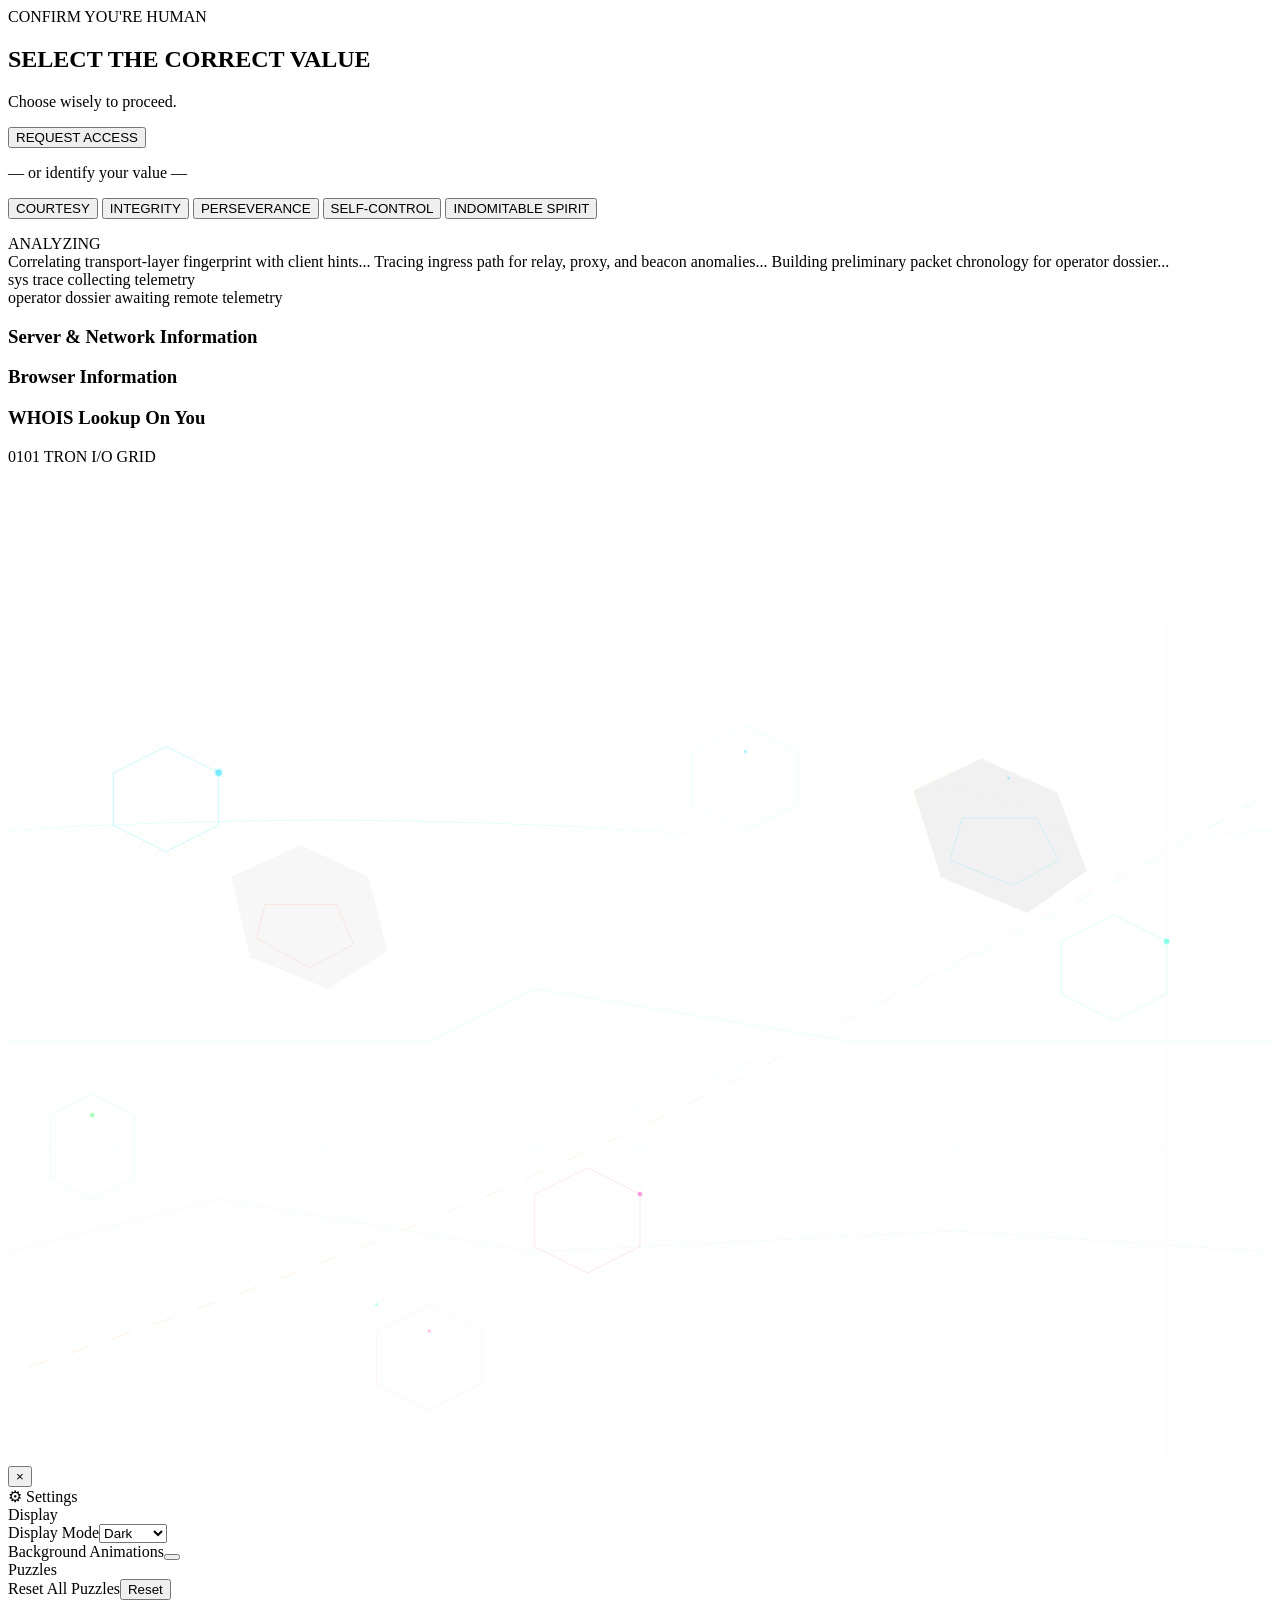
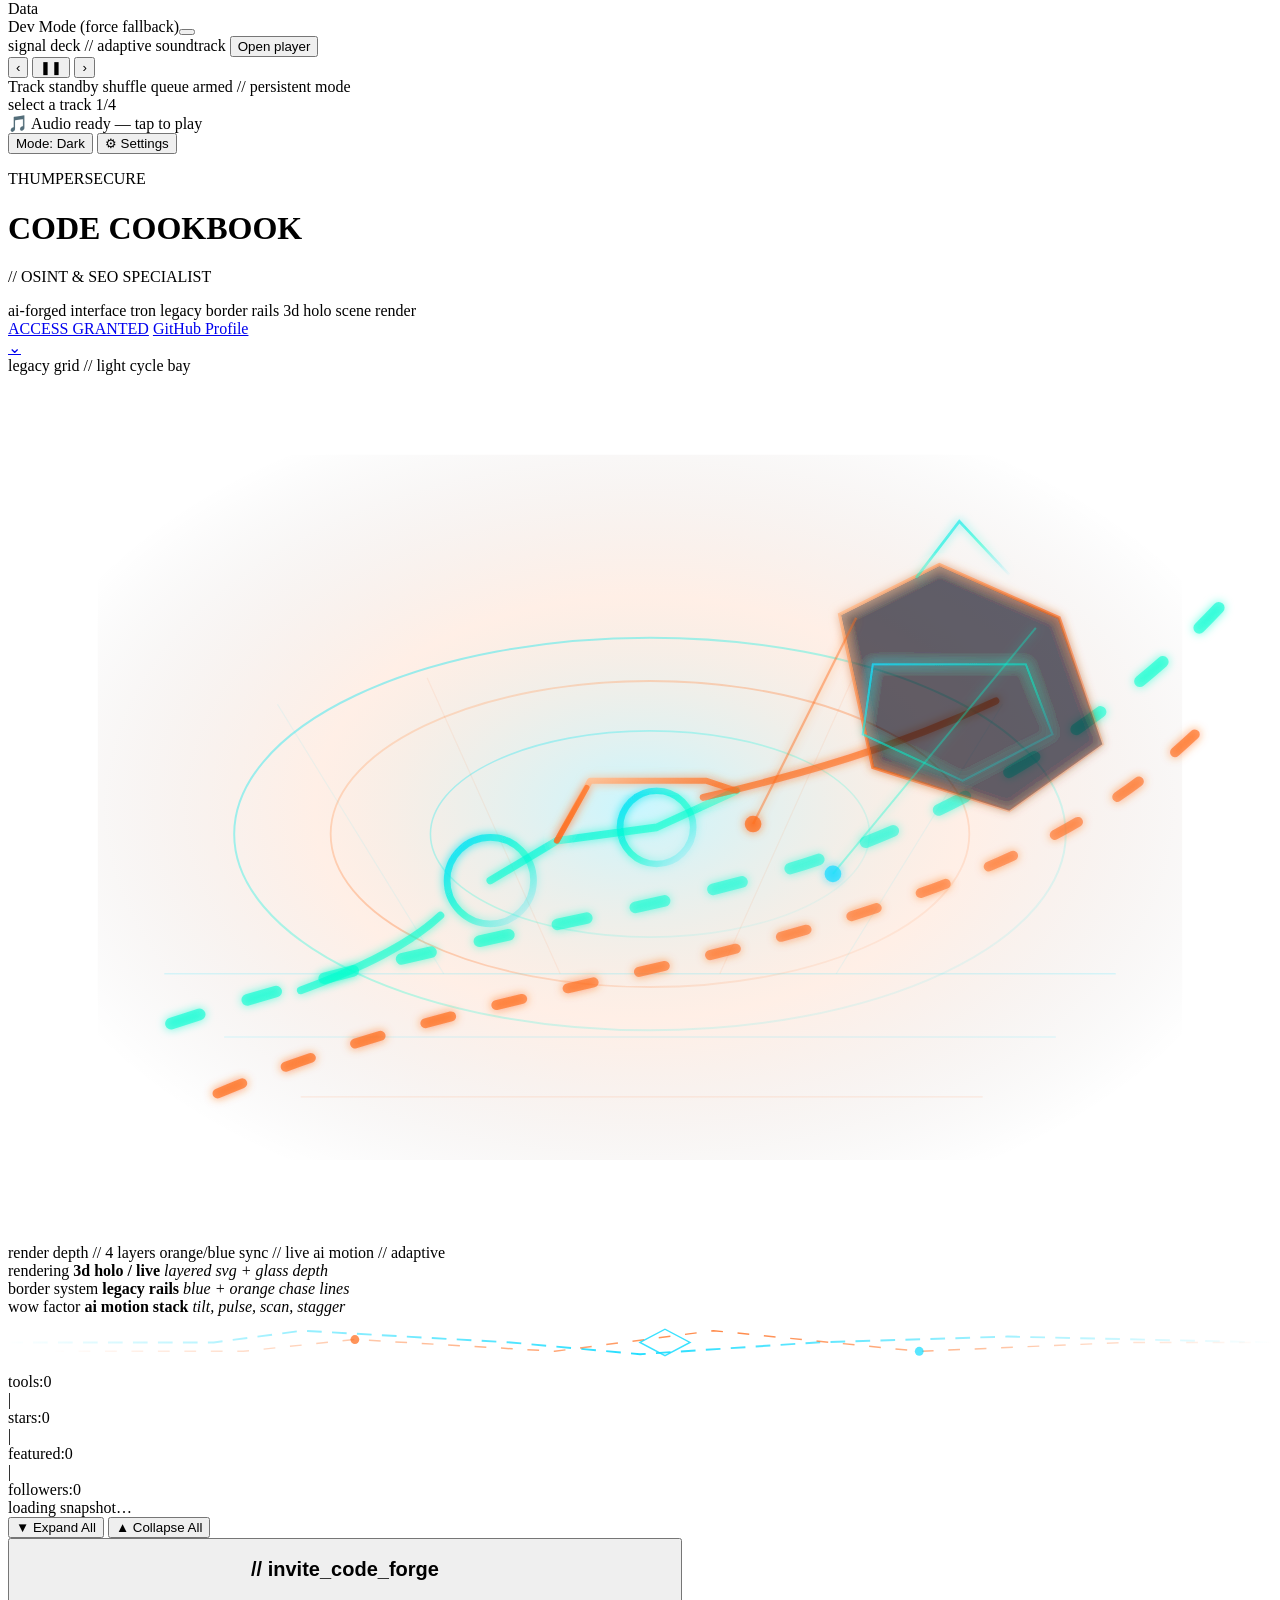
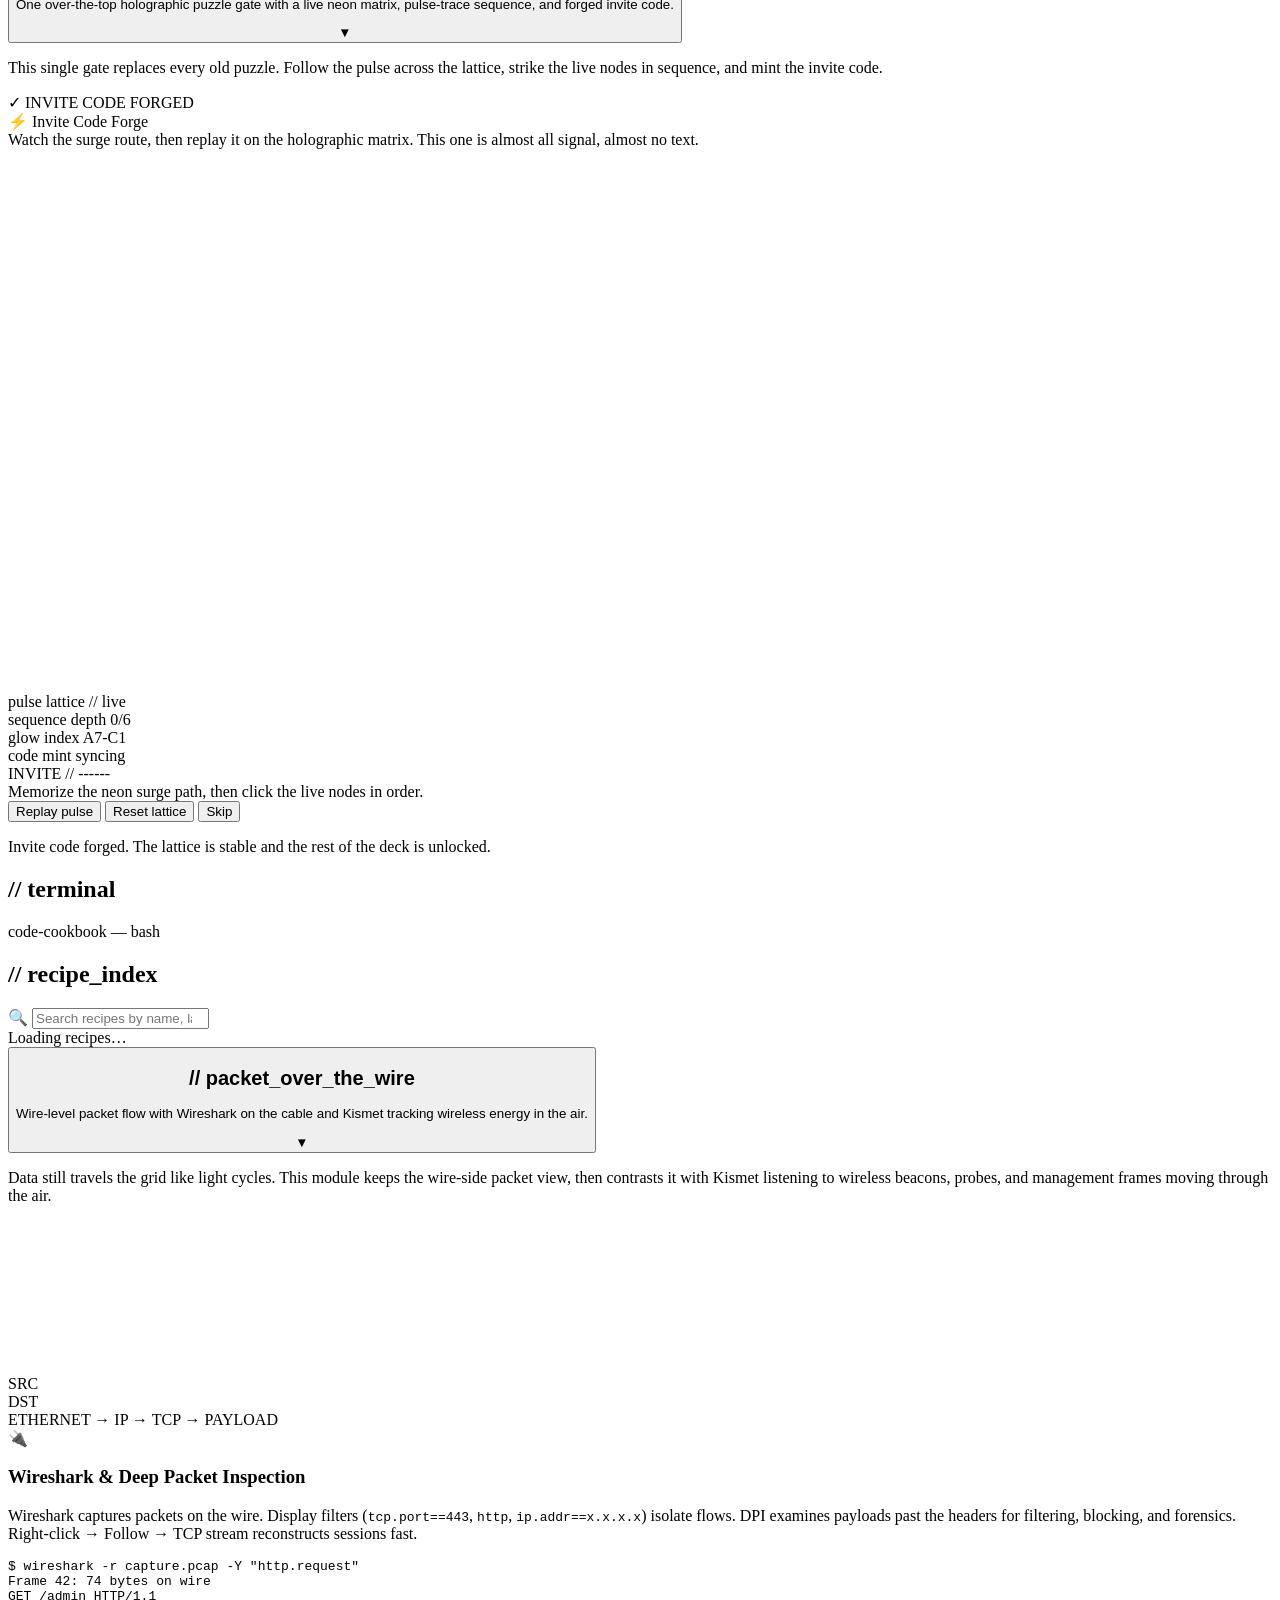
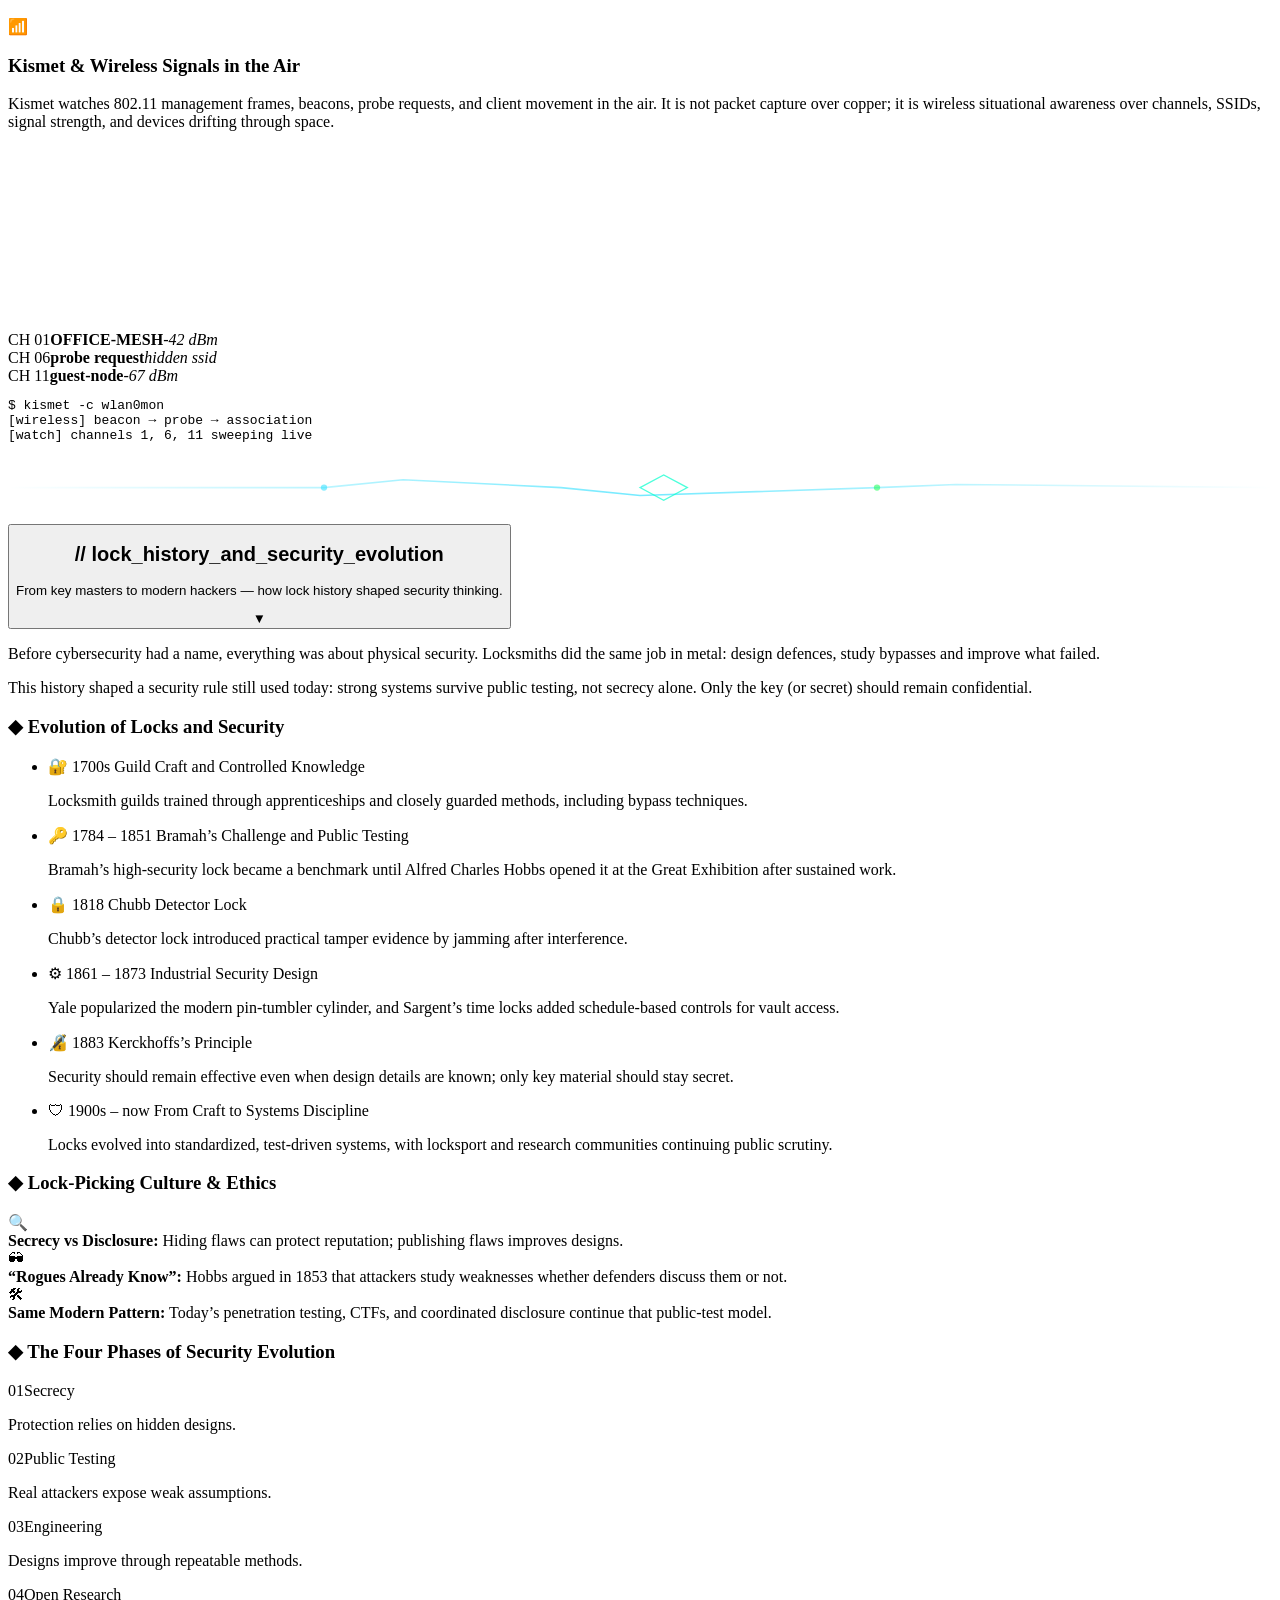
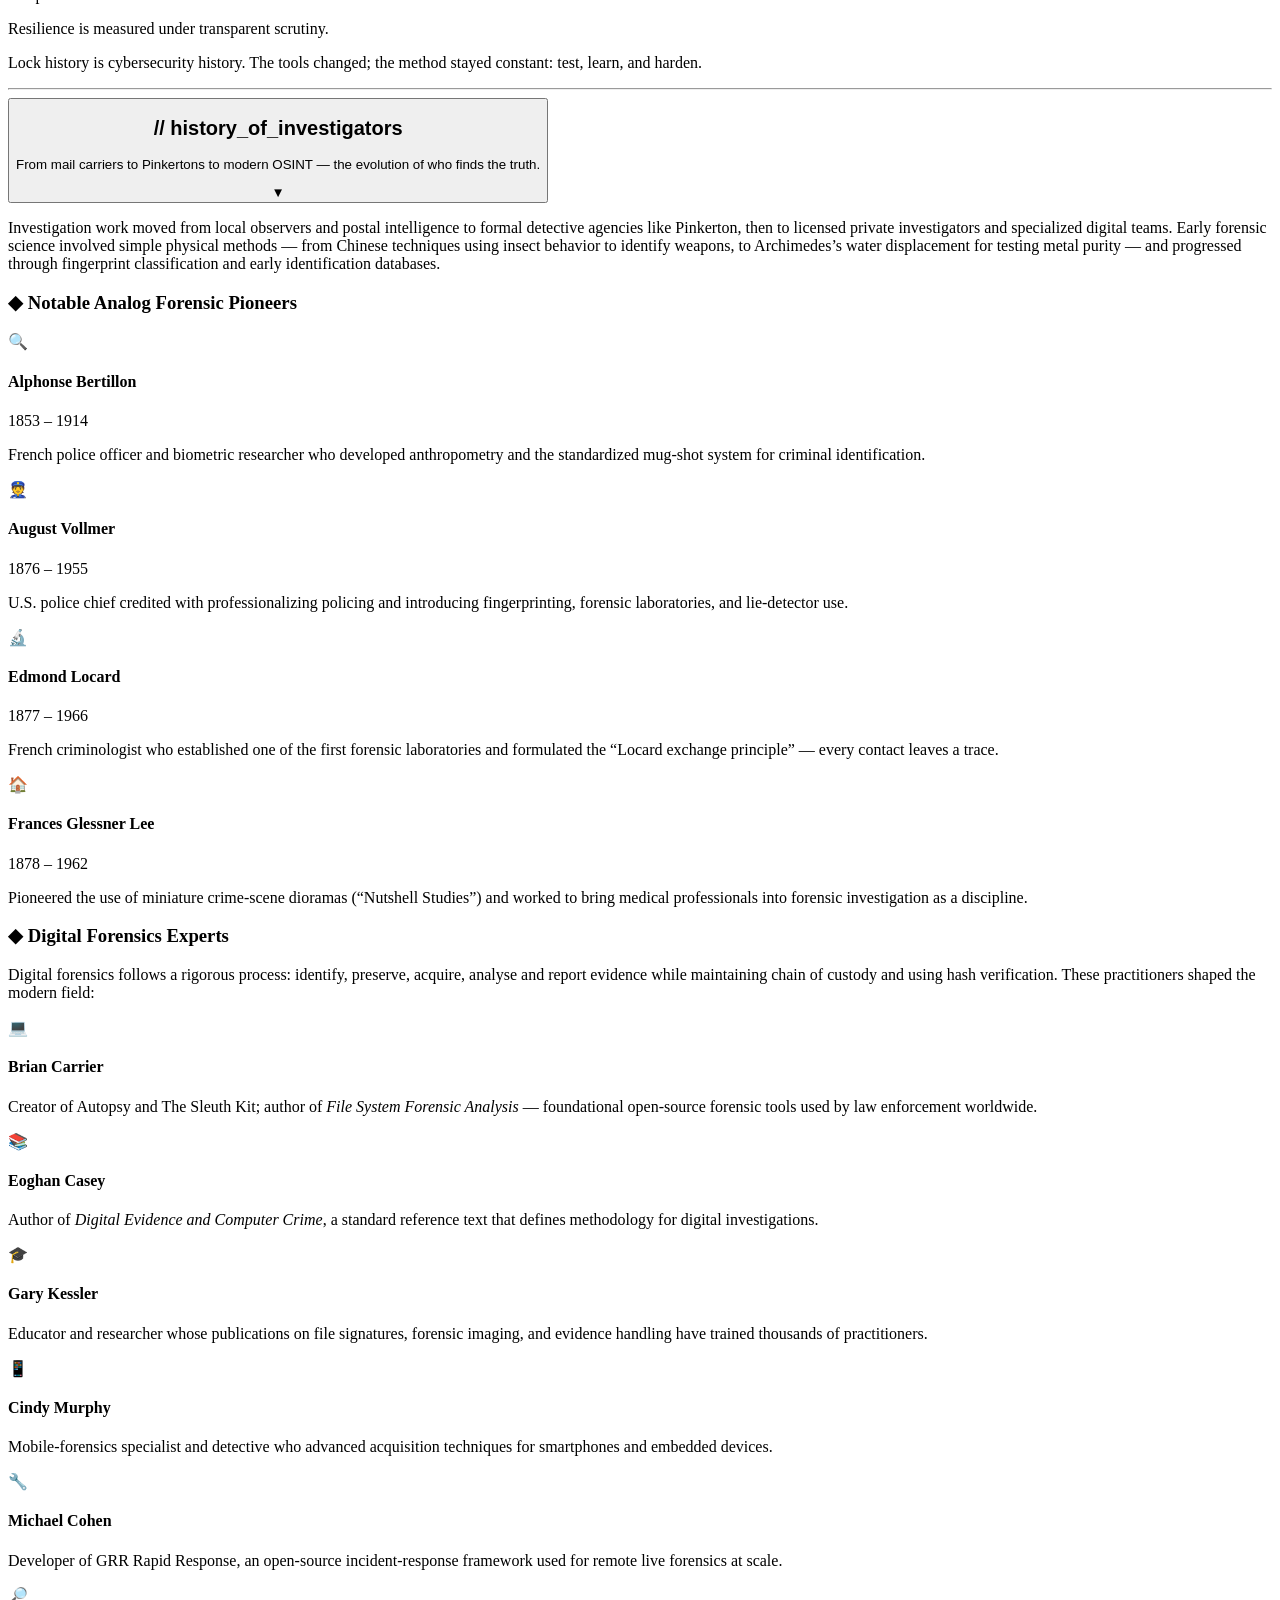
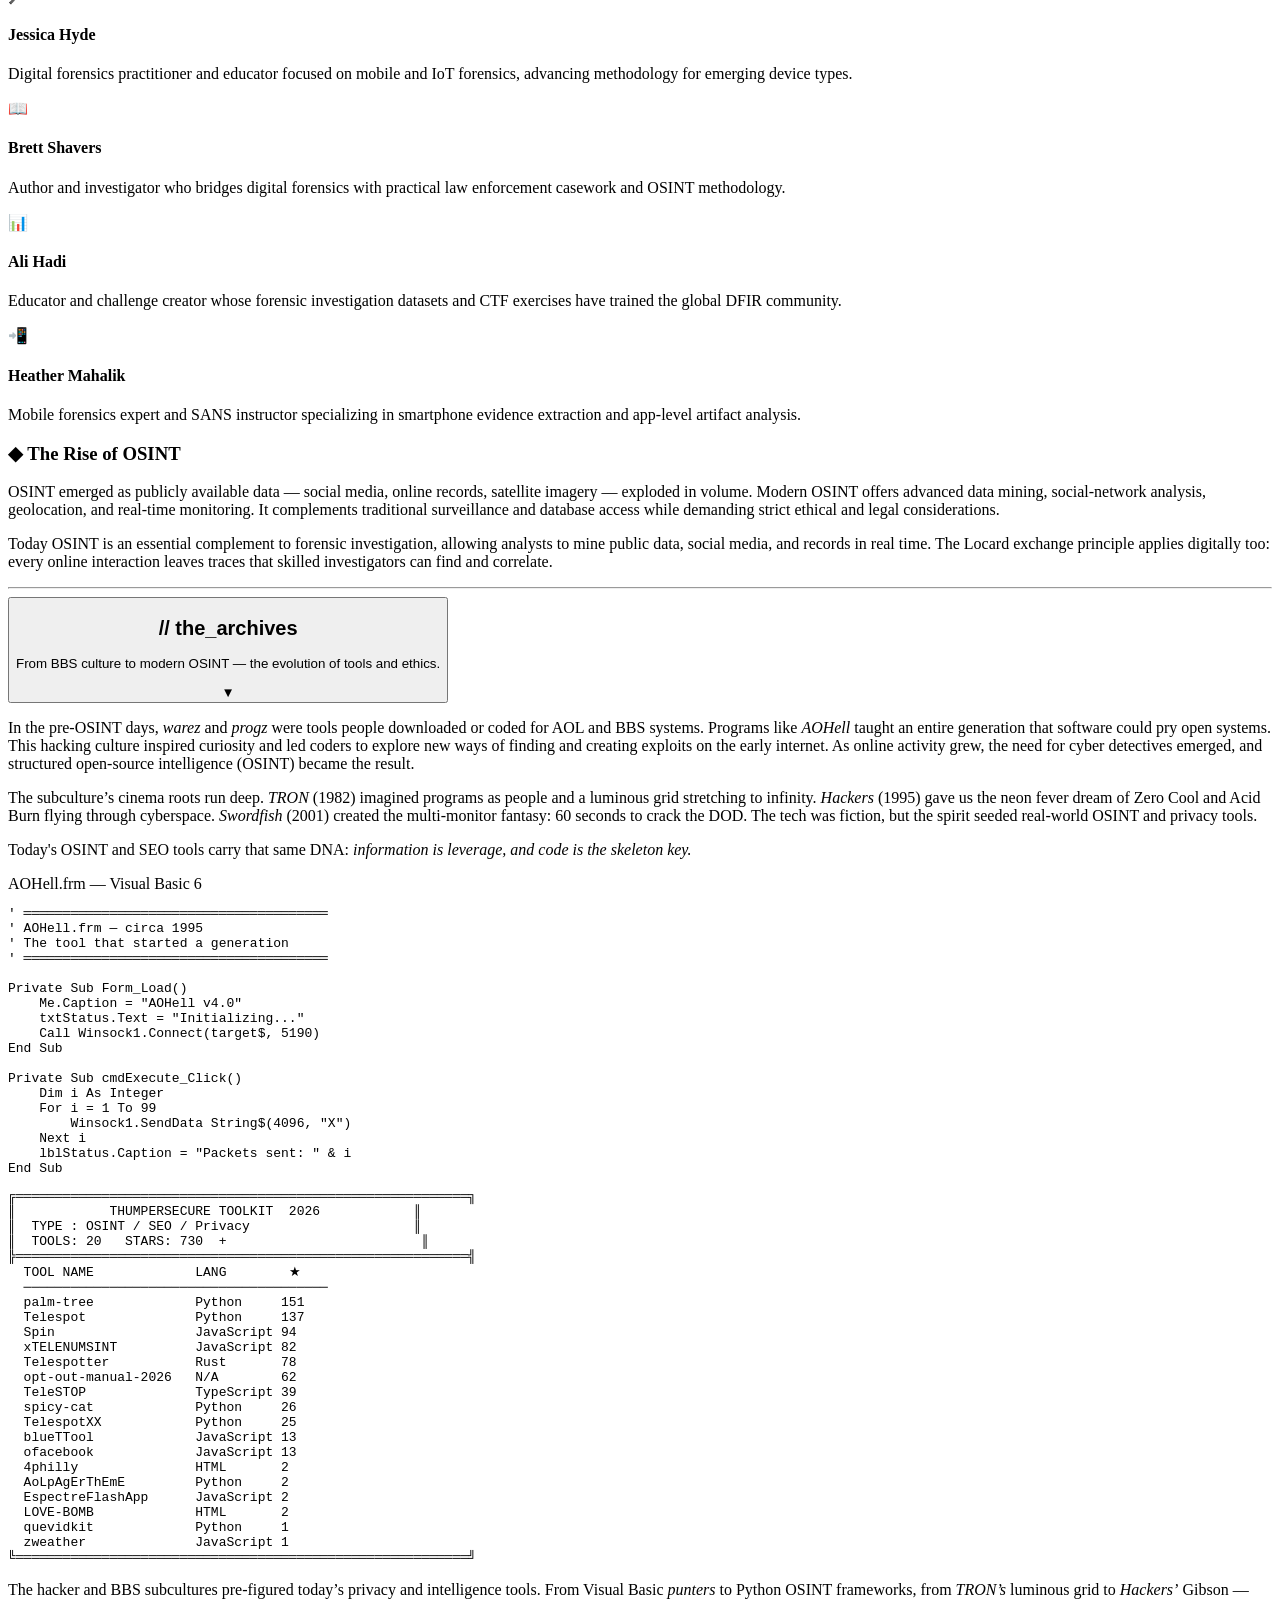
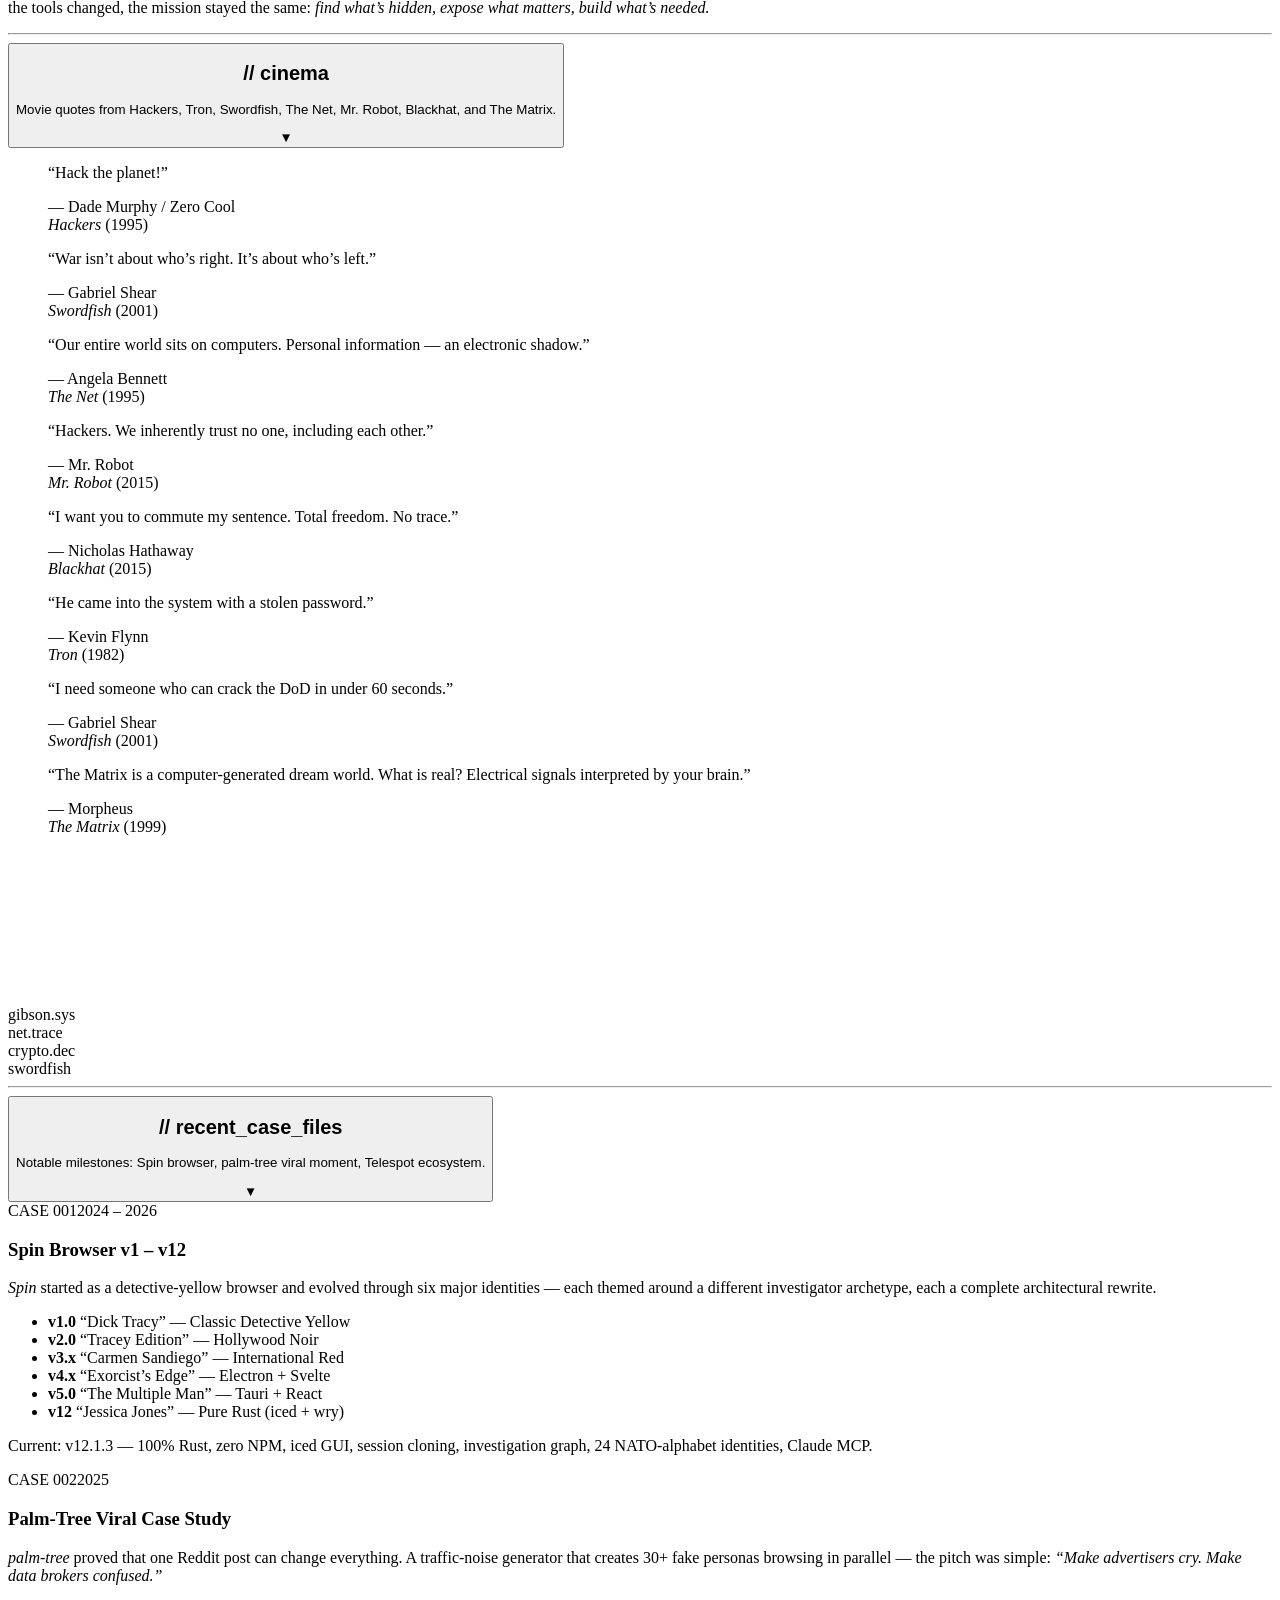
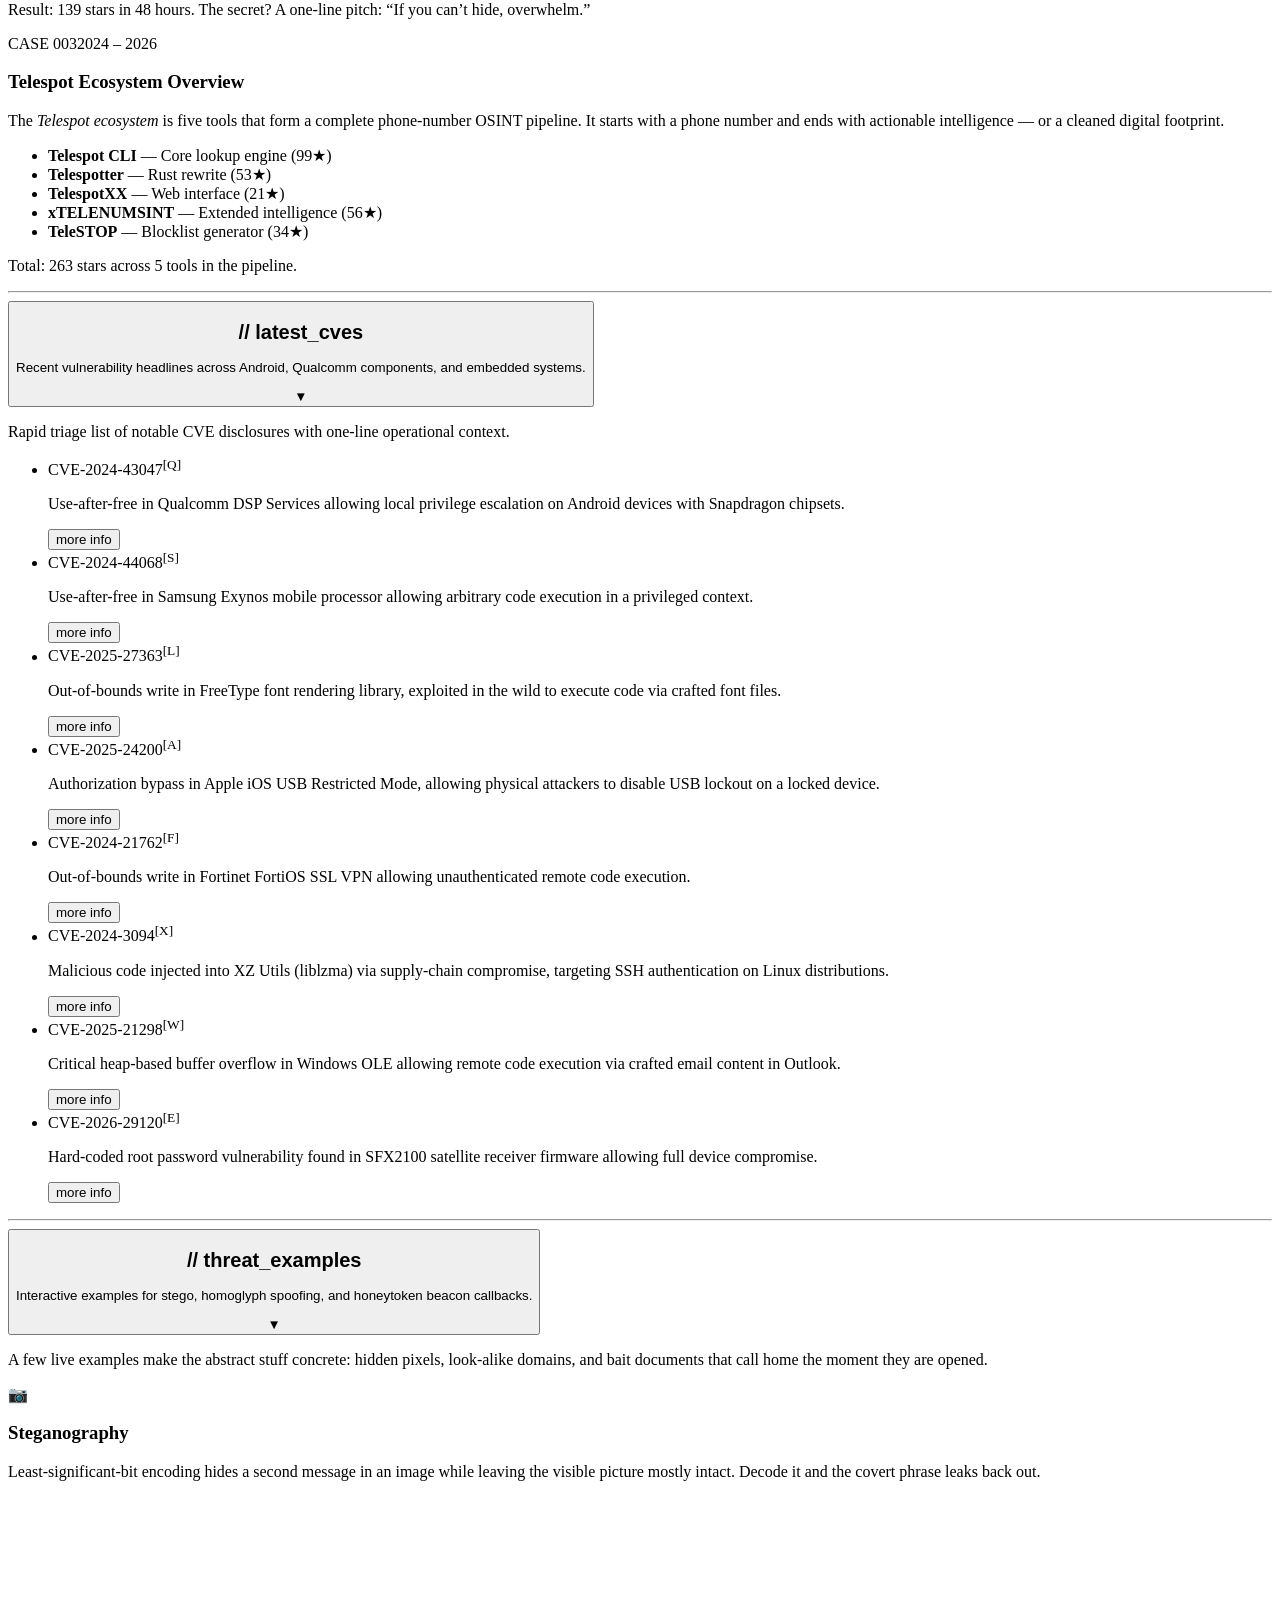
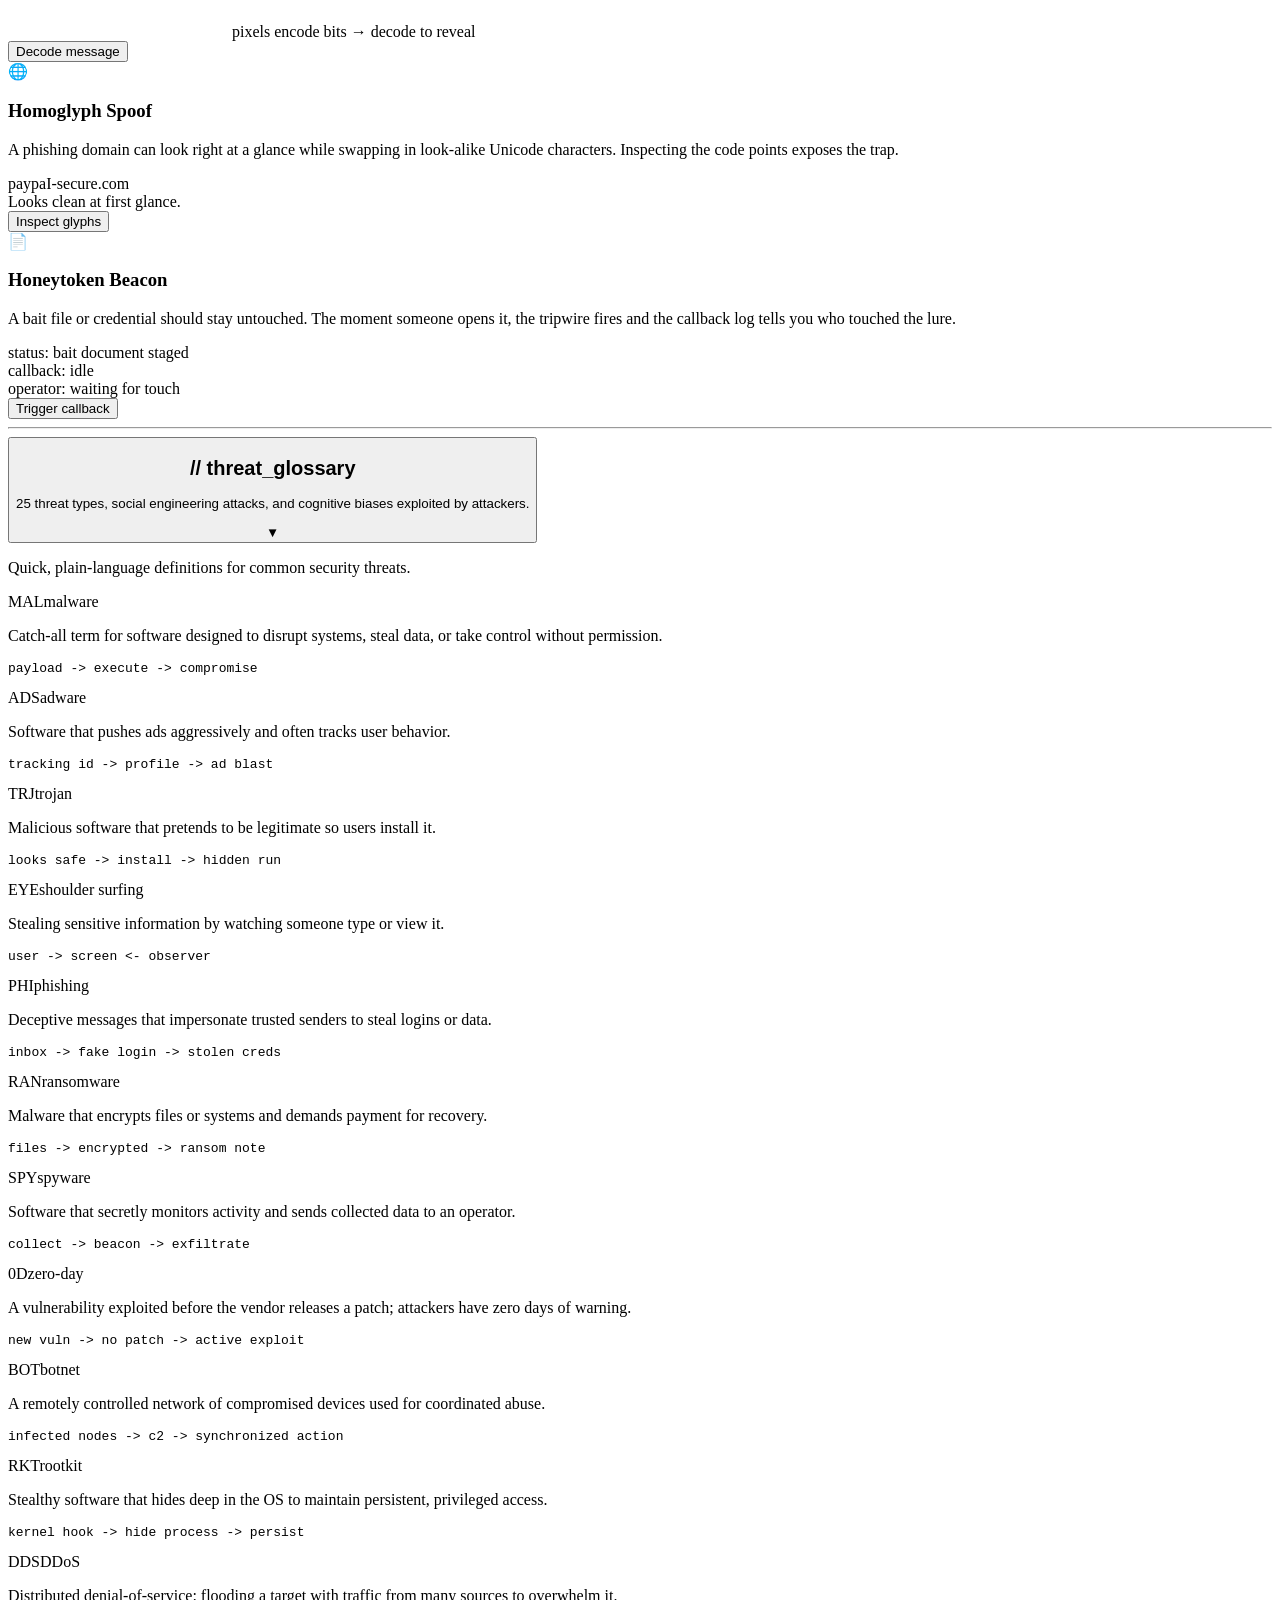
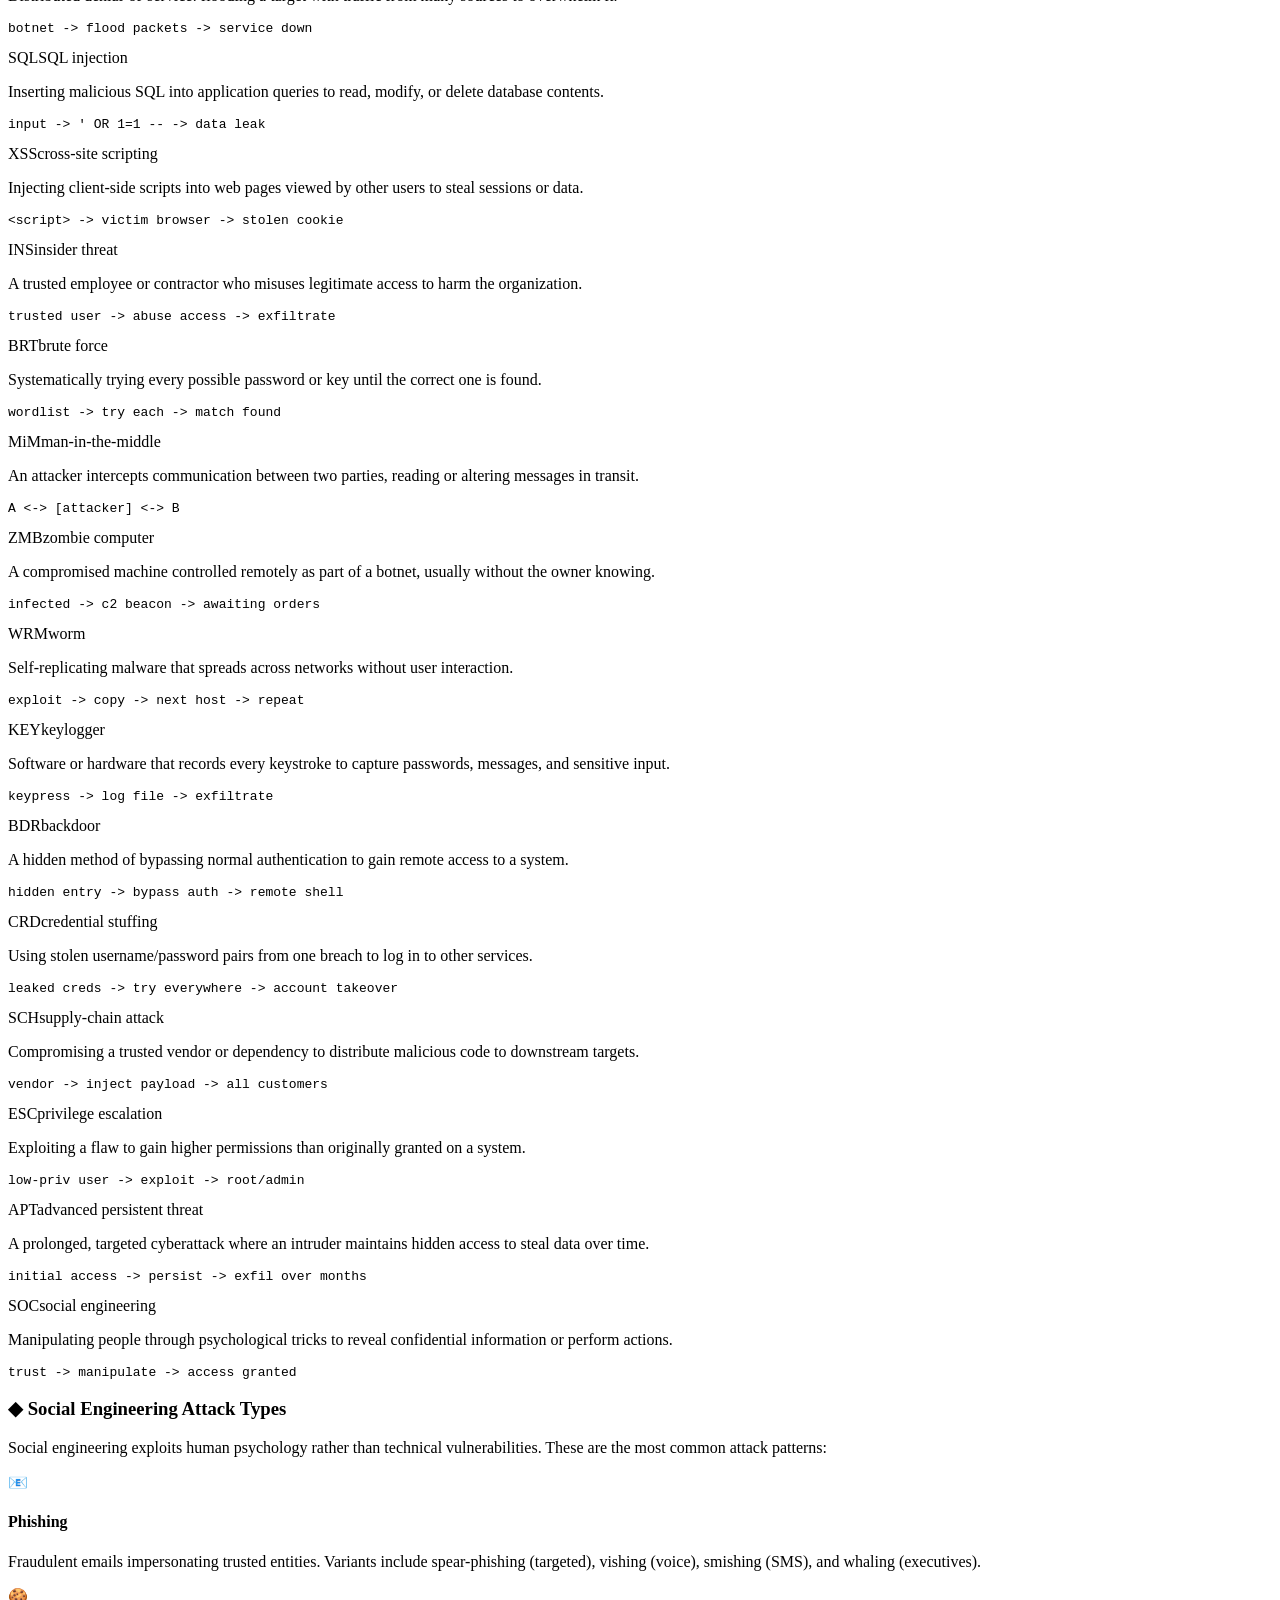
==== docs/index.html @ 7a169899 "chore: update site snapshot [skip ci]" ====
<!DOCTYPE html>
<html lang="en">
<head>
<meta charset="UTF-8">
<meta name="google-site-verification" content="Qmw-nJmY8Mg9PqO3As0VepSWl7UxhZp7jNsXBvzfw_0" />
<meta name="viewport" content="width=device-width, initial-scale=1, viewport-fit=cover">
<meta name="description" content="Code Cookbook by THUMPERSECURE — OSINT &amp; SEO specialist. Privacy tools, phone intelligence, SEO tools, and cyberpunk portfolio.">
<meta name="keywords" content="OSINT, open source intelligence, SEO, privacy tools, palm-tree, Telespot, Spin, Telespotter, xTELENUMSINT, TeleSTOP, opt-out-manual-2026, spicy-cat, TelespotXX, blueTTool, LOVE-BOMB, zweather, code cookbook, thumpersecure, cybersecurity, phone intelligence, OSINT tools, SEO tools">
<meta name="author" content="THUMPERSECURE">
<meta name="theme-color" content="#06060e">
<meta http-equiv="Content-Security-Policy" content="default-src 'self'; script-src 'self' 'unsafe-inline'; style-src 'self' 'unsafe-inline' https://fonts.googleapis.com; font-src https://fonts.gstatic.com; img-src 'self' data: https:; connect-src 'self' https://api.github.com https://itunes.apple.com https://api64.ipify.org https://ipwho.is https://httpbin.org https://rdap.arin.net; media-src 'self' https:">
<meta property="og:title" content="THUMPERSECURE | Code Cookbook">
<meta property="og:description" content="OSINT &amp; SEO specialist portfolio. Privacy tools, phone intelligence, SEO automation — cyberpunk code cookbook experience.">
<meta property="og:type" content="website">
<meta property="og:url" content="https://thumpersecure.github.io/thumpersecure/">
<meta property="og:site_name" content="Code Cookbook">
<meta property="og:locale" content="en_US">
<meta property="og:image" content="https://thumpersecure.github.io/thumpersecure/assets/og-preview.jpg">
<meta property="og:image:width" content="1179">
<meta property="og:image:height" content="845">
<meta property="og:image:alt" content="THUMPERSECURE — network packet flow visualization, TRON aesthetic">
<meta name="twitter:card" content="summary_large_image">
<meta name="twitter:title" content="THUMPERSECURE | Code Cookbook">
<meta name="twitter:description" content="OSINT &amp; SEO specialist portfolio. Privacy tools, phone intelligence, SEO automation — cyberpunk code cookbook.">
<meta name="twitter:image" content="https://thumpersecure.github.io/thumpersecure/assets/og-preview.jpg">
<link rel="canonical" href="https://thumpersecure.github.io/thumpersecure/">
<link rel="icon" href="data:image/svg+xml,%3Csvg xmlns='http://www.w3.org/2000/svg' viewBox='0 0 100 100'%3E%3Ctext y='.9em' font-size='90'%3E%E2%9F%A9%3C/text%3E%3C/svg%3E">
<link rel="preconnect" href="https://fonts.googleapis.com">
<link rel="preconnect" href="https://fonts.gstatic.com" crossorigin>
<link rel="preload" href="https://fonts.googleapis.com/css2?family=JetBrains+Mono:wght@400;700&amp;family=Inter:wght@400;600;700&amp;display=swap" as="style">
<link href="https://fonts.googleapis.com/css2?family=JetBrains+Mono:wght@400;700&amp;family=Inter:wght@400;600;700&amp;display=swap" rel="stylesheet">
<link href="https://fonts.googleapis.com/css2?family=Press+Start+2P&amp;display=swap" rel="stylesheet">
<title>THUMPERSECURE | Code Cookbook</title>
<script type="application/ld+json">
{"@context":"https://schema.org","@type":"ProfilePage","url":"https://thumpersecure.github.io/thumpersecure/","mainEntity":{"@type":"Person","name":"THUMPERSECURE","url":"https://github.com/thumpersecure","sameAs":["https://github.com/thumpersecure"],"jobTitle":"OSINT & SEO Specialist","knowsAbout":["Open Source Intelligence","Search Engine Optimization","Privacy Tools","Security Research","Phone Intelligence","Data Aggregation"]}}
</script>

<script id="fallback-snapshot" type="application/json">
{"last_updated_utc":"2026-08-31T06:03:31.097Z","stats":{"tools_count":20,"stars_total":730,"featured_count":4,"followers":87},"repos":[{"name":"palm-tree","description":"🌴 An internet traffic noise generater using a ton of random parameters including: using 30+ personas, 10 parallel generators, chaos theory, live headlines, and more. Bash, Python, or both!","topics":[],"stars":151,"last_updated":"2026-08-22T03:35:21Z","language":"Python","homepage":"https://thumpersecure.github.io/palm-tree/","html_url":"https://github.com/thumpersecure/palm-tree","featured":true},{"name":"Telespot","description":"🔭TeleSpot OSINT lookup from Telephone number using DDGR + BING + GOOGLE + DEHASHED and uses pattern recognition correlations. NOW with TelespotX!","topics":["2026","osint","osint-kali","osint-phonenumbers","osint-python","osint-reconnaissance","osint-tools","osinttool","phone-number","telephone-number"],"stars":137,"last_updated":"2026-08-29T20:20:28Z","language":"Python","homepage":null,"html_url":"https://github.com/thumpersecure/Telespot","featured":true},{"name":"Spin","description":"🕸️  SpinWeb Browser - A full featured desktop application for OSINT, security, and extreme privacy. Next Generation Features and Advanced OSINT Tools. New Jessica Jones Version!","topics":[],"stars":94,"last_updated":"2026-08-30T02:40:48Z","language":"JavaScript","homepage":"https://thumpersecure.github.io/Spin/","html_url":"https://github.com/thumpersecure/Spin","featured":true},{"name":"xTELENUMSINT","description":"☎️ xTELENUMSINT - A powerful new Chrome extension for Telephone OSINT (NUMSINT) that automates searches in Google using 10 different formats. It then generates an extensive report using pattern analysis with advanced options. No coding required.","topics":["osint-phonenumbers","osint-tool","phone-number","telephone-number"],"stars":82,"last_updated":"2026-08-24T00:32:28Z","language":"JavaScript","homepage":null,"html_url":"https://github.com/thumpersecure/xTELENUMSINT","featured":false},{"name":"Telespotter","description":"🦀 A version of Telespot in RUST - a tool that searches telephone numbers across Google, Bing, DuckDuckGo, and Dehashed for phone numbers and focuses on identifying names, locations, and usernames in the results. ","topics":["osint","osint-phonenumbers","osint-python","osint-tool","osint-tools"],"stars":78,"last_updated":"2026-08-30T15:44:34Z","language":"Rust","homepage":null,"html_url":"https://github.com/thumpersecure/Telespotter","featured":false},{"name":"opt-out-manual-2026","description":"🫆 2026 DIY Opt-Out Manual For Removal From Over 400 Sites. The guide shows difficulty rating, an estimate of how long it will take, and the exact instructions to opt-out per site in an easy to read user manual. *osintframework.com*","topics":["guide","opt-out"],"stars":62,"last_updated":"2026-08-24T15:31:22Z","language":null,"homepage":"https://thumpersecure.github.io/opt-out-manual-2026/","html_url":"https://github.com/thumpersecure/opt-out-manual-2026","featured":true},{"name":"TeleSTOP","description":"📵 A windows desktop program designed for one thing; to help you remove your data from 50+ people-search sites at the source. No cloud, no APIs, 100% local. Pairs with xTELENUMSINT for faster detection/reporting. Reduce spam calls. Lower your risk for identity theft. Take back control. NO coding required. 100% free.","topics":[],"stars":39,"last_updated":"2026-07-16T02:46:18Z","language":"TypeScript","homepage":null,"html_url":"https://github.com/thumpersecure/TeleSTOP","featured":false},{"name":"spicy-cat","description":"💋 An online privacy tool that generates realistic digital personas and human-like behavioral noise to disrupt profiling, correlation, and attribution. For best results use TOR and Firefox. Coded in Python.","topics":[],"stars":26,"last_updated":"2026-08-22T03:35:21Z","language":"Python","homepage":null,"html_url":"https://github.com/thumpersecure/spicy-cat","featured":false},{"name":"TelespotXX","description":"👁️‍🗨️ Telespot , TelespotX, and Telespotter ... all in ONE web app for easier use for all OSINT Specialists.","topics":["osint","osint-2026","osint-phonenumbers","osint-tool","phone-numbers"],"stars":25,"last_updated":"2026-08-07T05:26:50Z","language":"Python","homepage":null,"html_url":"https://github.com/thumpersecure/TelespotXX","featured":false},{"name":"blueTTool","description":"🩵blueTTool is an easy to use web-based testing and management utility designed for Bluetooth Low Energy (BLE) devices. It is used with the Bluefy browser on iOS devices to bypass Apple's native Web Bluetooth restrictions.","topics":["2026","app","ble","bluetooth","bluetooth-low-energy","educational-project","ios","iphone","iphone-app","open-source","research-tool","security-tools","web","webapp","wireless"],"stars":13,"last_updated":"2026-05-02T18:21:39Z","language":"JavaScript","homepage":"https://thumpersecure.github.io/blueTTool/","html_url":"https://github.com/thumpersecure/blueTTool","featured":false},{"name":"ofacebook","description":"🪬 Ofacebook is an OSINT tool that expands a username/ID into high-signal URL variants using prefixes, with workflows, search goals, and an in-app assistant for investigative information gathering.","topics":["osint-facebook","osint-tool"],"stars":13,"last_updated":"2026-07-01T13:04:48Z","language":"JavaScript","homepage":"https://thumpersecure.github.io/ofacebook/","html_url":"https://github.com/thumpersecure/ofacebook","featured":false},{"name":"4philly","description":"4philly.net - Know before you sign! Look up tool for Philadelphia property records —  Easily checks licenses,  violations, and 311 complaints — pulled live from the city’s own data. Eclipse and Carto are cross-checked side by side… into one APP you can trust. Free, open-source, made by tenants.","topics":["311","inspection","license-management","opendata","philadelphia"],"stars":2,"last_updated":"2026-08-30T22:02:07Z","language":"HTML","homepage":"https://4philly.net/","html_url":"https://github.com/thumpersecure/4philly","featured":false},{"name":"AoLpAgErThEmE","description":"An AOL styled theme for the Hak5 pineapple pager.","topics":[],"stars":2,"last_updated":"2026-04-15T19:44:35Z","language":"Python","homepage":null,"html_url":"https://github.com/thumpersecure/AoLpAgErThEmE","featured":false},{"name":"EspectreFlashApp","description":"A simple web app to flash esp’s for espectre easily. Best used with chrome.","topics":[],"stars":2,"last_updated":"2026-05-19T18:05:46Z","language":"JavaScript","homepage":"https://thumpersecure.github.io/EspectreFlashApp/","html_url":"https://github.com/thumpersecure/EspectreFlashApp","featured":false},{"name":"LOVE-BOMB","description":"❤️‍🔥LOVEBOMB","topics":[],"stars":2,"last_updated":"2026-02-27T00:34:08Z","language":"HTML","homepage":"https://thumpersecure.github.io/LOVE-BOMB/","html_url":"https://github.com/thumpersecure/LOVE-BOMB","featured":false},{"name":"quevidkit","description":"📽️ quevidkit is a toolkit providing forensic video‑tampering analysis. It consists of a Python CLI/REST backend and a simple web front‑end that runs in the browser or connects to a FastAPI server.","topics":[],"stars":1,"last_updated":"2026-08-29T03:29:18Z","language":"Python","homepage":"https://thumpersecure.github.io/quevidkit/","html_url":"https://github.com/thumpersecure/quevidkit","featured":false},{"name":"zweather","description":"⚡️Zweather is the honest weather forecast app that shows you the weather forecast and what prior forecasts have changed. ","topics":["weather","weather-app","weather-forecast"],"stars":1,"last_updated":"2026-02-27T00:40:16Z","language":"JavaScript","homepage":"https://thumpersecure.github.io/zweather/","html_url":"https://github.com/thumpersecure/zweather","featured":false},{"name":"fraud-osint","description":"Retro MediaWiki-style static wiki on forensic accounting & OSINT — built from a 7-source review + verified 2024-2026 research.","topics":[],"stars":0,"last_updated":"2026-08-30T15:45:20Z","language":"HTML","homepage":"https://thumpersecure.github.io/fraud-osint/","html_url":"https://github.com/thumpersecure/fraud-osint","featured":false},{"name":"phl-rental-license-log","description":"Daily append-only change log of Philadelphia Active/Expired rental licenses (public open data from phl.carto.com). Proof-of-concept history tracker.","topics":[],"stars":0,"last_updated":"2026-08-30T08:28:05Z","language":"HTML","homepage":"https://thumpersecure.github.io/phl-rental-license-log/","html_url":"https://github.com/thumpersecure/phl-rental-license-log","featured":false},{"name":"scanline-glitch","description":"OSINT & SEO tool by THUMPERSECURE","topics":[],"stars":0,"last_updated":"2026-08-22T18:46:39Z","language":"JavaScript","homepage":"https://thumpersecure.github.io/scanline-glitch/","html_url":"https://github.com/thumpersecure/scanline-glitch","featured":false}]}
</script>

<link rel="stylesheet" href="css/styles.css?v=20260611a">
</head>
<body>

<!-- ====== REQUEST ACCESS (Hollywood intro - always on refresh) ====== -->
<div id="requestAccessScreen" class="request-access-screen" role="dialog" aria-modal="true" aria-label="Request access">
  <div class="ra-content">
    <div class="ra-scanlines" aria-hidden="true"></div>
    <div class="ra-glow-orb ra-glow-1" aria-hidden="true"></div>
    <div class="ra-glow-orb ra-glow-2" aria-hidden="true"></div>
    <div class="ra-message">
      <span class="ra-label">CONFIRM YOU<span id="raSecretKey">'</span>RE HUMAN</span>
      <h2 class="ra-title">SELECT THE CORRECT VALUE</h2>
      <p class="ra-sub">Choose wisely to proceed.</p>
      <button type="button" id="requestAccessBtn" class="ra-btn ra-btn-decoy">REQUEST ACCESS</button>
      <p class="ra-decoy-sep">— or identify your value —</p>
      <div id="raHumanCheck" class="ra-human-check">
        <button type="button" class="ra-btn ra-option-btn" data-value="courtesy">COURTESY</button>
        <button type="button" class="ra-btn ra-option-btn" data-value="integrity">INTEGRITY</button>
        <button type="button" class="ra-btn ra-option-btn" data-value="perseverance">PERSEVERANCE</button>
        <button type="button" class="ra-btn ra-option-btn" data-value="self-control">SELF-CONTROL</button>
        <button type="button" class="ra-btn ra-option-btn" data-value="indomitable-spirit">INDOMITABLE SPIRIT</button>
      </div>
      <p id="raPasswordHint" class="ra-password-hint" role="status" aria-live="polite" aria-atomic="true"></p>
      <form id="raPasswordForm" class="ra-password-form" hidden novalidate aria-hidden="true" autocomplete="off">
        <input type="password" id="raPasswordInput" class="ra-password-input" value="" autocomplete="current-password">
        <button type="submit" id="raPasswordSubmit" class="ra-btn ra-btn-submit" style="display:none;">SUBMIT</button>
      </form>
    </div>
    <div class="ra-analyze" id="raAnalyze" aria-hidden="true">
      <div class="ra-analyze-bar"></div>
      <span class="ra-analyze-text">ANALYZING</span>
      <div class="ra-analyze-lines" id="raAnalyzeLines">
        <span>Correlating transport-layer fingerprint with client hints...</span>
        <span>Tracing ingress path for relay, proxy, and beacon anomalies...</span>
        <span>Building preliminary packet chronology for operator dossier...</span>
      </div>
    </div>
  </div>
</div>
<script>
(function(){
  var btns=document.querySelectorAll('.ra-option-btn');
  var hint=document.getElementById('raPasswordHint');
  var input=document.getElementById('raPasswordInput');
  var form=document.getElementById('raPasswordForm');
  var decoyBtn=document.getElementById('requestAccessBtn');
  var secretKey=document.getElementById('raSecretKey');

  // Track state for wrong-order lock
  var wrongClicked=false;
  var decoyBusy=false;

  function submitAccess(){
    if(input)input.value='integrity';
    if(form){form.hidden=false;form.dispatchEvent(new Event('submit',{cancelable:true}));}
  }

  // ── FEATURE 1: Decoy button ──────────────────────────────────────────────
  // The big "REQUEST ACCESS" CTA does nothing real — fake auth sequence, then resets.
  if(decoyBtn){
    decoyBtn.addEventListener('click',function(){
      if(decoyBusy)return;
      decoyBusy=true;
      decoyBtn.disabled=true;
      if(hint)hint.textContent='Verifying credentials…';
      setTimeout(function(){
        if(hint)hint.textContent='Authentication failed. Insufficient clearance level.';
        setTimeout(function(){
          if(hint)hint.textContent='Select the correct value to proceed.';
          decoyBtn.disabled=false;
          decoyBusy=false;
        },2200);
      },2000);
    });
  }

  // ── FEATURE 2: Wrong-order lock ──────────────────────────────────────────
  // INTEGRITY on first try is denied. You have to fail once first.
  btns.forEach(function(b){
    b.addEventListener('click',function(){
      var v=b.getAttribute('data-value');
      if(v==='integrity'){
        if(!wrongClicked){
          if(hint)hint.textContent='Not yet. The correct answer requires context.';
          b.style.filter='brightness(0.45)';
          setTimeout(function(){b.style.filter='';},1400);
        } else {
          submitAccess();
        }
      } else {
        wrongClicked=true;
        if(hint)hint.textContent='Closer. Sequence matters.';
        b.style.opacity='0.4';
        b.disabled=true;
      }
    });
  });

  // ── FEATURE 3: Invisible threshold ───────────────────────────────────────
  // Long-press (800ms) on the apostrophe in "YOU'RE" bypasses the puzzle entirely.
  // No hover state. No cursor change. No label. It's a door with no handle.
  if(secretKey){
    var pressTimer=null;
    function startPress(){pressTimer=setTimeout(function(){submitAccess();},800);}
    function cancelPress(){clearTimeout(pressTimer);}
    secretKey.addEventListener('mousedown',startPress);
    secretKey.addEventListener('mouseup',cancelPress);
    secretKey.addEventListener('mouseleave',cancelPress);
    secretKey.addEventListener('touchstart',function(e){e.preventDefault();startPress();},{passive:false});
    secretKey.addEventListener('touchend',cancelPress);
    secretKey.addEventListener('touchcancel',cancelPress);
  }
})();
</script>

<!-- ====== BOOT SCREEN ====== -->
<div id="bootScreen" class="boot boot-overlay" role="dialog" aria-modal="true" aria-label="Connection trace">
  <div class="boot-shell glass">
    <div class="boot-grid">
      <section class="boot-terminal-pane" aria-labelledby="bootTerminalTitle">
        <div class="boot-pane-head">
          <span class="boot-pane-kicker" id="bootTerminalTitle">sys trace</span>
          <span class="boot-pane-meta" id="bootIntelTimestamp">collecting telemetry</span>
        </div>
        <div id="bootLog" class="boot-log" aria-live="polite"></div>
      </section>
      <section class="boot-dossier-pane" aria-labelledby="bootDossierTitle">
        <div class="boot-pane-head">
          <span class="boot-pane-kicker" id="bootDossierTitle">operator dossier</span>
          <span class="boot-pane-meta" id="bootIntelStatus">awaiting remote telemetry</span>
        </div>
        <div class="boot-intel-grid">
          <article class="boot-intel-card">
            <h3>Server &amp; Network Information</h3>
            <div class="boot-kv-list" id="bootNetworkInfo"></div>
          </article>
          <article class="boot-intel-card">
            <h3>Browser Information</h3>
            <div class="boot-kv-list" id="bootBrowserInfo"></div>
          </article>
          <article class="boot-intel-card">
            <h3>WHOIS Lookup On You</h3>
            <div class="boot-kv-list" id="bootWhoisInfo"></div>
          </article>
        </div>
        <div class="fingerprint-gate" id="fingerprintGate" hidden>
          <div class="fingerprint-copy">
            <span class="fingerprint-label">thumbprint_scanner</span>
            <h3 class="fingerprint-title">PRESS AND HOLD TO CLEAR THE GATE</h3>
            <p class="fingerprint-desc">Biometric pressure lock engages after a continuous two-second hold on the live scanner.</p>
          </div>
          <button type="button" class="fingerprint-scanner" id="fingerprintScanner" aria-describedby="fingerprintStatus">
            <canvas id="fingerprintCanvas" width="420" height="420" aria-hidden="true"></canvas>
            <span class="fingerprint-ring"></span>
            <span class="fingerprint-sweep"></span>
          </button>
          <div class="fingerprint-progress-wrap">
            <div class="fingerprint-progress-bar"><span id="fingerprintProgressFill"></span></div>
            <div class="fingerprint-progress-copy" id="fingerprintStatus">Press and hold on the scanner for 2 seconds.</div>
          </div>
        </div>
      </section>
    </div>
  </div>
</div>

<!-- ====== BACKGROUND LAYERS ====== -->
<div class="crt" aria-hidden="true"></div>
<div class="scanline-overlay" aria-hidden="true"></div>
<div class="sweep" aria-hidden="true"></div>
<div class="ambient" aria-hidden="true"></div>
<div class="tron-grid" aria-hidden="true"></div>
<div class="circuit-pattern" aria-hidden="true"></div>
<div class="tron-artifact-field" aria-hidden="true">
  <span class="tron-artifact artifact-rail rail-a"></span>
  <span class="tron-artifact artifact-rail rail-b"></span>
  <span class="tron-artifact artifact-rail rail-c"></span>
  <span class="tron-artifact artifact-rail rail-d"></span>
  <span class="tron-artifact artifact-node node-a"></span>
  <span class="tron-artifact artifact-node node-b"></span>
  <span class="tron-artifact artifact-node node-c"></span>
  <span class="tron-artifact artifact-node node-d"></span>
  <span class="tron-artifact artifact-glyph glyph-a">0101</span>
  <span class="tron-artifact artifact-glyph glyph-b">TRON</span>
  <span class="tron-artifact artifact-glyph glyph-c">I/O</span>
  <span class="tron-artifact artifact-glyph glyph-d">GRID</span>
</div>
<canvas id="tronGridCanvas" aria-hidden="true"></canvas>
<canvas id="particleCanvas" aria-hidden="true"></canvas>
<canvas id="rainCanvas" aria-hidden="true"></canvas>
<!-- SVG decorative: circuit lines, hexagons, data nodes (Tron/cyberpunk) -->
<svg class="tron-svg-bg" aria-hidden="true" xmlns="http://www.w3.org/2000/svg" viewBox="0 0 1200 800">
  <defs>
    <linearGradient id="tronGrad" x1="0%" y1="0%" x2="100%" y2="100%"><stop offset="0%" style="stop-color:#18dcff;stop-opacity:0.15"/><stop offset="100%" style="stop-color:#ff00aa;stop-opacity:0.05"/></linearGradient>
    <linearGradient id="cyanGrad" x1="0%" y1="0%" x2="0%" y2="100%"><stop offset="0%" style="stop-color:#00ffcc;stop-opacity:0.4"/><stop offset="100%" style="stop-color:#00ffcc;stop-opacity:0"/></linearGradient>
    <linearGradient id="magentaGrad" x1="0%" y1="0%" x2="100%" y2="0%"><stop offset="0%" style="stop-color:#ff00aa;stop-opacity:0.2"/><stop offset="100%" style="stop-color:#ff00aa;stop-opacity:0"/></linearGradient>
    <linearGradient id="orangeGrad" x1="0%" y1="0%" x2="100%" y2="0%"><stop offset="0%" style="stop-color:#ffb36b;stop-opacity:0.55"/><stop offset="100%" style="stop-color:#ff6b1a;stop-opacity:0.05"/></linearGradient>
    <filter id="glow"><feGaussianBlur stdDeviation="2" result="coloredBlur"/><feMerge><feMergeNode in="coloredBlur"/><feMergeNode in="SourceGraphic"/></feMerge></filter>
    <filter id="glowStrong"><feGaussianBlur stdDeviation="3" result="blur"/><feMerge><feMergeNode in="blur"/><feMergeNode in="SourceGraphic"/></feMerge></filter>
  </defs>
  <g class="circuit-lines">
    <path d="M0 200 Q300 180 600 200 T1200 200" fill="none" stroke="url(#cyanGrad)" stroke-width="0.5" opacity="0.6"/>
    <path d="M0 400 L400 400 L500 350 L800 400 L1200 400" fill="none" stroke="#18dcff" stroke-width="0.3" opacity="0.25"/>
    <path d="M0 600 L200 550 L500 600 L900 580 L1200 600" fill="none" stroke="#00ff41" stroke-width="0.3" opacity="0.2"/>
    <path d="M0 300 L1200 300" fill="none" stroke="url(#magentaGrad)" stroke-width="0.4" opacity="0.35"/>
    <path d="M0 500 L1200 500" fill="none" stroke="#18dcff" stroke-width="0.25" opacity="0.2"/>
    <path d="M100 0 L100 800" fill="none" stroke="#18dcff" stroke-width="0.2" opacity="0.15"/>
    <path d="M600 0 L600 800" fill="none" stroke="#18dcff" stroke-width="0.2" opacity="0.12"/>
    <path d="M1100 0 L1100 800" fill="none" stroke="#ff00aa" stroke-width="0.2" opacity="0.1"/>
    <path d="M300 0 L300 800" fill="none" stroke="#00ffcc" stroke-width="0.15" opacity="0.08"/>
    <path d="M900 0 L900 800" fill="none" stroke="#00ffcc" stroke-width="0.15" opacity="0.08"/>
  </g>
  <g class="light-cycle-lanes">
    <path d="M-140 760 C 120 680 340 600 560 500 S 980 270 1320 110" fill="none" stroke="url(#orangeGrad)" stroke-width="1.2" opacity="0.26" stroke-linecap="round" stroke-dasharray="18 24"/>
    <path d="M-120 720 C 150 645 360 560 620 455 S 1080 235 1340 80" fill="none" stroke="url(#cyanGrad)" stroke-width="1.05" opacity="0.25" stroke-linecap="round" stroke-dasharray="16 20"/>
    <path d="M140 120 L260 160 L360 248 L480 286 L620 360" fill="none" stroke="url(#tronGrad)" stroke-width="0.65" opacity="0.24" stroke-linecap="round" stroke-dasharray="9 14"/>
    <path d="M860 150 L960 176 L1060 240 L1180 268" fill="none" stroke="url(#orangeGrad)" stroke-width="0.65" opacity="0.2" stroke-linecap="round" stroke-dasharray="8 12"/>
  </g>
  <g class="legacy-ships">
    <polygon points="860,162 924,132 996,164 1024,238 968,278 886,244" fill="rgba(8,14,28,0.18)" stroke="url(#orangeGrad)" stroke-width="0.85" opacity="0.3"/>
    <polygon points="212,244 278,214 342,244 360,314 304,350 230,320" fill="rgba(8,14,28,0.14)" stroke="url(#tronGrad)" stroke-width="0.75" opacity="0.24"/>
    <path d="M906 188 L976 188 L998 228 L954 252 L894 228 Z" fill="none" stroke="#18dcff" stroke-width="0.55" opacity="0.28"/>
    <path d="M244 270 L312 270 L328 308 L286 330 L236 302 Z" fill="none" stroke="#ff6b1a" stroke-width="0.48" opacity="0.24"/>
  </g>
  <g class="hexagons">
    <polygon points="150,120 200,145 200,195 150,220 100,195 100,145" fill="none" stroke="#18dcff" stroke-width="0.8" opacity="0.25"/>
    <polygon points="1050,280 1100,305 1100,355 1050,380 1000,355 1000,305" fill="none" stroke="#00ffcc" stroke-width="0.6" opacity="0.22"/>
    <polygon points="550,520 600,545 600,595 550,620 500,595 500,545" fill="none" stroke="#ff00aa" stroke-width="0.5" opacity="0.2"/>
    <polygon points="80,450 120,470 120,530 80,550 40,530 40,470" fill="none" stroke="#00ff41" stroke-width="0.4" opacity="0.18"/>
    <polygon points="700,100 750,125 750,175 700,200 650,175 650,125" fill="none" stroke="#18dcff" stroke-width="0.5" opacity="0.15"/>
    <polygon points="400,650 450,675 450,725 400,750 350,725 350,675" fill="none" stroke="#ff00aa" stroke-width="0.4" opacity="0.12"/>
  </g>
  <g class="data-nodes">
    <circle cx="200" cy="145" r="3" fill="#18dcff" filter="url(#glowStrong)" opacity="0.55"/>
    <circle cx="1100" cy="305" r="2.5" fill="#00ffcc" filter="url(#glowStrong)" opacity="0.45"/>
    <circle cx="600" cy="545" r="2" fill="#ff00aa" filter="url(#glowStrong)" opacity="0.4"/>
    <circle cx="80" cy="470" r="2" fill="#00ff41" filter="url(#glow)" opacity="0.35"/>
    <circle cx="950" cy="150" r="1.5" fill="#18dcff" opacity="0.3"/>
    <circle cx="350" cy="650" r="1.5" fill="#00ffcc" opacity="0.25"/>
    <circle cx="700" cy="125" r="1.5" fill="#18dcff" filter="url(#glow)" opacity="0.3"/>
    <circle cx="400" cy="675" r="1.5" fill="#ff00aa" filter="url(#glow)" opacity="0.25"/>
  </g>
</svg>
<!-- Floating data orbs -->
<div class="data-orbs" aria-hidden="true">
  <span class="orb orb-1"></span><span class="orb orb-2"></span><span class="orb orb-3"></span>
  <span class="orb orb-4"></span><span class="orb orb-5"></span><span class="orb orb-6"></span>
</div>
<!-- Holographic vignette -->
<div class="holographic-vignette" aria-hidden="true"></div>

<!-- ====== EFFECTS TOAST CONTAINER ====== -->
<div class="fx-toast-container" id="fxToastContainer" aria-live="polite"></div>

<!-- ====== SETTINGS OVERLAY ====== -->
<div class="settings-overlay" id="settingsOverlay" role="dialog" aria-modal="true" aria-label="Settings">
  <div class="settings-panel settings-panel-wrap">
    <button class="settings-close" id="settingsClose" aria-label="Close settings">&times;</button>
    <div class="settings-title">&#9881; Settings</div>
    <div class="settings-group">
      <div class="settings-group-label">Display</div>
      <div class="settings-row"><span class="settings-row-label">Display Mode</span><select id="settingMode" class="settings-select" aria-label="Display mode"><option value="dark">Dark</option><option value="engage">Engage</option><option value="read">Read</option></select></div>
      <div class="settings-row"><span class="settings-row-label">Background Animations</span><button class="settings-toggle on" id="settingBgAnim" role="switch" aria-checked="true" aria-label="Toggle background animations"></button></div>
    </div>
    <div class="settings-group">
      <div class="settings-group-label">Puzzles</div>
      <div class="settings-row"><span class="settings-row-label">Reset All Puzzles</span><button class="settings-btn-action" id="settingResetPuzzles">Reset</button></div>
    </div>
    <div class="settings-group">
      <div class="settings-group-label">Data</div>
      <div class="settings-row"><span class="settings-row-label">Dev Mode (force fallback)</span><button class="settings-toggle" id="settingDevMode" role="switch" aria-checked="false" aria-label="Toggle dev mode"></button></div>
    </div>
  </div>
</div>

<div class="page-wrap">

  <!-- ====== SCROLL PROGRESS (mobile) ====== -->
  <div id="scrollProgress" class="scroll-progress" role="progressbar" aria-label="Page scroll progress" aria-valuemin="0" aria-valuemax="100" aria-valuenow="0" aria-hidden="true"></div>

  <!-- ====== TOP CONTROL BAR ====== -->
  <div class="top-bar-wrap" aria-label="Controls">
    <div class="top-bar" id="topBar">
      <span class="top-bar-label">signal deck // adaptive soundtrack</span>
      <button type="button" class="top-toggle-btn music-panel-toggle" id="musicPanelToggle" aria-controls="musicPanel" aria-expanded="false" aria-label="Open player">Open player</button>
      <div id="musicPanel" class="music-panel">
        <div class="music-controls-row">
          <div class="music-btns music-transport" id="musicDeck" role="group" aria-label="Music transport controls">
            <button type="button" class="music-next-btn music-nav-btn" id="musicBack" aria-label="Restart current track">&#x2039;</button>
            <button type="button" class="music-next-btn music-nav-btn music-playpause-btn" id="musicPlayPause" aria-label="Pause current track">&#10074;&#10074;</button>
            <button type="button" class="music-next-btn music-nav-btn" id="musicNext" aria-label="Shuffle next track">&#x203a;</button>
          </div>
          <div class="music-now-playing" aria-live="polite">
            <span class="music-track-title" id="musicTrackTitle">Track standby</span>
            <span class="music-track-sub" id="musicTrackSub">shuffle queue armed // persistent mode</span>
          </div>
        </div>
        <div class="music-meta">
          <span class="music-status" id="musicStatus" aria-live="polite">select a track</span>
          <span class="music-track-indicator" id="musicTrackIndicator" aria-live="polite">1/4</span>
          <a id="musicFallback" class="music-fallback" href="#" target="_blank" rel="noopener noreferrer" hidden>open source</a>
        </div>
        <div id="autoplayBanner" class="autoplay-banner" role="button" tabindex="0" aria-label="Tap to play audio">&#127925; Audio ready &mdash; tap to play</div>
      </div>
      <div id="musicMiniBar" class="music-mini-bar" aria-label="Compact audio controls" hidden>
        <button type="button" class="music-next-btn music-mini-btn music-launch-btn" id="musicExpandMini" aria-label="Open audio player">&#9835; open player</button>
      </div>
      <div class="top-toggles">
        <button type="button" class="top-toggle-btn on" id="toggleMode" aria-label="Toggle display mode">Mode: Dark</button>
        <button type="button" class="top-toggle-btn settings-btn" id="toggleSettings" aria-label="Open settings">&#9881; Settings</button>
      </div>
      <audio id="musicPlayer" preload="metadata" playsinline></audio>
    </div>
  </div>

  <!-- ====== HERO (Tron/holographic - varies on refresh) ====== -->
  <header class="hero" role="banner" id="heroSection">
    <div class="hero-identity-glow" aria-hidden="true"></div>
    <div class="hero-energy-lanes" aria-hidden="true">
      <span class="hero-energy-lane lane-a"></span>
      <span class="hero-energy-lane lane-b"></span>
      <span class="hero-energy-lane lane-c"></span>
    </div>
    <div class="hero-inner glass hero-holographic">
      <span class="hero-corner hero-corner-tl" aria-hidden="true"></span>
      <span class="hero-corner hero-corner-tr" aria-hidden="true"></span>
      <span class="hero-corner hero-corner-bl" aria-hidden="true"></span>
      <span class="hero-corner hero-corner-br" aria-hidden="true"></span>
      <div class="hero-copy">
        <p class="eyebrow">THUMPERSECURE</p>
        <h1 class="glitch" data-text="CODE COOKBOOK">CODE COOKBOOK</h1>
        <p class="hero-sub">// OSINT &amp; SEO SPECIALIST</p>
        <div class="typer-wrap" aria-live="polite"><span id="typerText"></span><span class="typer-cursor"></span></div>
        <div class="hero-meta-strip" aria-label="Experience highlights">
          <span class="hero-meta-chip">ai-forged interface</span>
          <span class="hero-meta-chip">tron legacy border rails</span>
          <span class="hero-meta-chip">3d holo scene render</span>
        </div>
        <nav class="hero-btns" aria-label="Primary navigation">
          <a href="#recipe-index-section" class="btn btn-primary">ACCESS GRANTED</a>
          <a href="https://github.com/thumpersecure" class="btn btn-ghost" target="_blank" rel="noopener noreferrer">GitHub Profile</a>
        </nav>
        <a href="#recipe-index-section" class="hero-scroll-hint" aria-label="Scroll to content">&#8964;</a>
      </div>
      <div class="hero-visual-stack" aria-hidden="true">
        <div class="hero-visual-shell">
          <div class="hero-visual-badge">legacy grid // light cycle bay</div>
          <svg class="hero-holo-scene" xmlns="http://www.w3.org/2000/svg" viewBox="0 0 760 520">
            <defs>
              <linearGradient id="heroSceneBlue" x1="0%" y1="0%" x2="100%" y2="100%">
                <stop offset="0%" stop-color="#18dcff" stop-opacity="0.95"/>
                <stop offset="55%" stop-color="#00ffcc" stop-opacity="0.55"/>
                <stop offset="100%" stop-color="#18dcff" stop-opacity="0"/>
              </linearGradient>
              <linearGradient id="heroSceneOrange" x1="0%" y1="0%" x2="100%" y2="100%">
                <stop offset="0%" stop-color="#ffd1ad" stop-opacity="0.95"/>
                <stop offset="48%" stop-color="#ff6b1a" stop-opacity="0.7"/>
                <stop offset="100%" stop-color="#ff6b1a" stop-opacity="0"/>
              </linearGradient>
              <radialGradient id="heroSceneCore" cx="50%" cy="50%" r="60%">
                <stop offset="0%" stop-color="#18dcff" stop-opacity="0.26"/>
                <stop offset="50%" stop-color="#ff6b1a" stop-opacity="0.12"/>
                <stop offset="100%" stop-color="#06060e" stop-opacity="0"/>
              </radialGradient>
              <filter id="heroSceneGlow">
                <feGaussianBlur stdDeviation="3" result="heroGlow"/>
                <feMerge>
                  <feMergeNode in="heroGlow"/>
                  <feMergeNode in="SourceGraphic"/>
                </feMerge>
              </filter>
            </defs>
            <rect x="54" y="48" width="652" height="424" rx="28" fill="url(#heroSceneCore)" opacity="0.9"/>
            <g class="holo-scene-rings">
              <ellipse cx="386" cy="276" rx="250" ry="118" fill="none" stroke="url(#heroSceneBlue)" stroke-width="1.2" opacity="0.5"/>
              <ellipse cx="386" cy="276" rx="192" ry="92" fill="none" stroke="url(#heroSceneOrange)" stroke-width="1.1" opacity="0.45"/>
              <ellipse cx="386" cy="276" rx="132" ry="62" fill="none" stroke="url(#heroSceneBlue)" stroke-width="0.95" opacity="0.38"/>
            </g>
            <g class="holo-scene-grid">
              <path d="M94 360 L666 360" fill="none" stroke="rgba(24,220,255,0.16)" stroke-width="1"/>
              <path d="M130 398 L630 398" fill="none" stroke="rgba(24,220,255,0.12)" stroke-width="0.85"/>
              <path d="M176 434 L586 434" fill="none" stroke="rgba(255,107,26,0.12)" stroke-width="0.7"/>
              <path d="M162 198 L262 360" fill="none" stroke="rgba(24,220,255,0.08)" stroke-width="0.7"/>
              <path d="M252 182 L332 360" fill="none" stroke="rgba(255,107,26,0.08)" stroke-width="0.7"/>
              <path d="M508 182 L428 360" fill="none" stroke="rgba(255,107,26,0.08)" stroke-width="0.7"/>
              <path d="M598 198 L498 360" fill="none" stroke="rgba(24,220,255,0.08)" stroke-width="0.7"/>
            </g>
            <g class="holo-scene-track" filter="url(#heroSceneGlow)">
              <path class="scene-lane scene-lane-main" d="M98 390 C 238 344 340 332 452 302 S 664 208 728 140" fill="none" stroke="url(#heroSceneBlue)" stroke-width="7" stroke-linecap="round" stroke-dasharray="18 30"/>
              <path class="scene-lane scene-lane-alt" d="M126 432 C 248 380 372 366 492 330 S 672 260 732 198" fill="none" stroke="url(#heroSceneOrange)" stroke-width="6" stroke-linecap="round" stroke-dasharray="16 28"/>
            </g>
            <g class="holo-scene-bike" filter="url(#heroSceneGlow)">
              <circle cx="290" cy="304" r="26" fill="none" stroke="url(#heroSceneBlue)" stroke-width="4"/>
              <circle cx="390" cy="272" r="22" fill="none" stroke="url(#heroSceneBlue)" stroke-width="4"/>
              <path d="M290 304 L330 280 L390 272 L438 250" fill="none" stroke="url(#heroSceneBlue)" stroke-width="4.6" stroke-linecap="round" stroke-linejoin="round"/>
              <path d="M330 280 L350 244 L420 244 L438 250" fill="none" stroke="url(#heroSceneOrange)" stroke-width="3.6" stroke-linecap="round" stroke-linejoin="round"/>
              <path d="M348 248 L330 280" fill="none" stroke="url(#heroSceneOrange)" stroke-width="3.2" stroke-linecap="round"/>
              <path d="M260 325 C 242 342 214 356 176 370" fill="none" stroke="url(#heroSceneBlue)" stroke-width="4.6" stroke-linecap="round"/>
              <path d="M418 254 C 478 240 534 224 594 196" fill="none" stroke="url(#heroSceneOrange)" stroke-width="4.2" stroke-linecap="round"/>
            </g>
            <g class="holo-scene-recognizer" filter="url(#heroSceneGlow)">
              <path d="M500 144 L560 114 L632 146 L658 222 L602 262 L520 236 Z" fill="rgba(6,12,24,0.38)" stroke="url(#heroSceneOrange)" stroke-width="2"/>
              <path d="M520 174 L612 174 L628 216 L574 244 L514 216 Z" fill="none" stroke="url(#heroSceneBlue)" stroke-width="1.4" opacity="0.85"/>
              <path d="M546 122 L572 88 L602 120" fill="none" stroke="url(#heroSceneBlue)" stroke-width="1.6" opacity="0.85"/>
            </g>
            <g class="holo-scene-beams" filter="url(#heroSceneGlow)">
              <path d="M510 146 L448 270" fill="none" stroke="url(#heroSceneOrange)" stroke-width="1.4" opacity="0.65"/>
              <path d="M618 152 L496 300" fill="none" stroke="url(#heroSceneBlue)" stroke-width="1.2" opacity="0.58"/>
              <circle cx="448" cy="270" r="5" fill="#ff6b1a" opacity="0.7"/>
              <circle cx="496" cy="300" r="5" fill="#18dcff" opacity="0.7"/>
            </g>
          </svg>
          <div class="hero-visual-hud">
            <span>render depth // 4 layers</span>
            <span>orange/blue sync // live</span>
            <span>ai motion // adaptive</span>
          </div>
        </div>
        <div class="hero-data-rail">
          <div class="hero-rail-card">
            <span class="hero-rail-label">rendering</span>
            <strong>3d holo / live</strong>
            <em>layered svg + glass depth</em>
          </div>
          <div class="hero-rail-card">
            <span class="hero-rail-label">border system</span>
            <strong>legacy rails</strong>
            <em>blue + orange chase lines</em>
          </div>
          <div class="hero-rail-card">
            <span class="hero-rail-label">wow factor</span>
            <strong>ai motion stack</strong>
            <em>tilt, pulse, scan, stagger</em>
          </div>
        </div>
      </div>
    </div>
  </header>

  <div class="hero-stats-circuit" aria-hidden="true">
    <svg xmlns="http://www.w3.org/2000/svg" viewBox="0 0 860 36" preserveAspectRatio="xMidYMid slice">
      <defs>
        <linearGradient id="heroCircuitBlue" x1="0%" y1="0%" x2="100%" y2="0%">
          <stop offset="0%" stop-color="#18dcff" stop-opacity="0"/>
          <stop offset="50%" stop-color="#18dcff" stop-opacity="0.95"/>
          <stop offset="100%" stop-color="#18dcff" stop-opacity="0"/>
        </linearGradient>
        <linearGradient id="heroCircuitOrange" x1="0%" y1="0%" x2="100%" y2="0%">
          <stop offset="0%" stop-color="#ff6b1a" stop-opacity="0"/>
          <stop offset="55%" stop-color="#ff6b1a" stop-opacity="0.8"/>
          <stop offset="100%" stop-color="#ff6b1a" stop-opacity="0"/>
        </linearGradient>
      </defs>
      <path class="hero-circuit-path hero-circuit-blue" d="M0 18 L140 18 L200 10 L342 18 L430 26 L550 18 L680 14 L860 18" fill="none" stroke="url(#heroCircuitBlue)" stroke-width="1.3" stroke-dasharray="10 7"/>
      <path class="hero-circuit-path hero-circuit-orange" d="M30 24 L160 24 L236 16 L372 24 L480 10 L620 24 L760 18 L860 18" fill="none" stroke="url(#heroCircuitOrange)" stroke-width="1" stroke-dasharray="8 10"/>
      <polygon points="430,18 447,9 464,18 447,27" fill="none" stroke="#18dcff" stroke-width="1" opacity="0.85"/>
      <circle cx="236" cy="16" r="3" fill="#ff6b1a" opacity="0.72"/>
      <circle cx="620" cy="24" r="3" fill="#18dcff" opacity="0.72"/>
    </svg>
  </div>

  <main class="uniform-section-spacing" id="mainContent">

    <!-- ====== STATS ====== -->
    <section class="stats-section reveal" id="statsSection" aria-label="Statistics" data-stats-pending>
      <div class="container">
        <div class="stats-holo-frame glass">
          <div class="stats-energy-rings" aria-hidden="true"><span></span><span></span><span></span></div>
          <div class="stats-inner">
            <div class="stat-item"><span class="stat-label">tools:</span><span class="stat-val" id="statProjects">0</span></div>
            <span class="stat-sep">|</span>
            <div class="stat-item"><span class="stat-label">stars:</span><span class="stat-val" id="statStars">0</span></div>
            <span class="stat-sep">|</span>
            <div class="stat-item"><span class="stat-label">featured:</span><span class="stat-val" id="statFeatured">0</span></div>
            <span class="stat-sep">|</span>
            <div class="stat-item"><span class="stat-label">followers:</span><span class="stat-val" id="statFollowers">0</span></div>
          </div>
          <div class="data-status" id="dataStatus" aria-live="polite">loading snapshot&hellip;</div>
        </div>
      </div>
    </section>

    <!-- ====== MODULE CONTROLS ====== -->
    <div class="module-controls">
      <button type="button" class="module-ctrl-btn" id="expandAllBtn" aria-label="Expand all modules">&#9660; Expand All</button>
      <button type="button" class="module-ctrl-btn" id="collapseAllBtn" aria-label="Collapse all modules">&#9650; Collapse All</button>
      <span id="moduleCtrlStatus" class="sr-only" aria-live="polite"></span>
    </div>

    <!-- ====== MODULE: PUZZLES ====== -->
    <section class="ts-module reveal" id="mod-puzzles" aria-label="Puzzle gate">
      <button class="ts-module-header" aria-expanded="false" aria-controls="mod-puzzles-body">
        <h2 class="section-head"><span>//</span> invite_code_forge</h2>
        <p class="ts-module-summary">One over-the-top holographic puzzle gate with a live neon matrix, pulse-trace sequence, and forged invite code.</p>
        <span class="ts-module-chevron" aria-hidden="true">&#9660;</span>
      </button>
      <div class="ts-module-body" id="mod-puzzles-body"><div>
        <div class="container forge-section" id="preflight-puzzles">
          <p class="history-intro">This single gate replaces every old puzzle. Follow the pulse across the lattice, strike the live nodes in sequence, and mint the invite code.</p>
          <div class="puzzle-unlock-area puzzle-unlock-area-hero" id="puzzleForge" data-puzzle="inviteforge">
            <div class="puzzle-solved-badge">&#10003; INVITE CODE FORGED</div>
            <div class="puzzle-game">
              <div class="puzzle-title">&#9889; Invite Code Forge</div>
              <div class="puzzle-desc">Watch the surge route, then replay it on the holographic matrix. This one is almost all signal, almost no text.</div>
              <div class="forge-grid">
                <div class="forge-canvas-shell glass">
                  <canvas id="inviteForgeCanvas" width="920" height="540" aria-label="Holographic invite code puzzle"></canvas>
                  <div class="forge-overlay">
                    <div class="forge-overlay-chip">pulse lattice // live</div>
                    <div class="forge-overlay-chip">sequence depth <span id="forgeSequenceDepth">0/6</span></div>
                    <div class="forge-overlay-chip">glow index <span id="forgeGlowIndex">A7-C1</span></div>
                  </div>
                </div>
                <div class="forge-sidecar glass">
                  <div class="forge-side-head">
                    <span class="forge-kicker">code mint</span>
                    <span class="forge-latency" id="forgeLatency">syncing</span>
                  </div>
                  <div class="forge-code-output" id="forgeCodeOutput">INVITE // ------</div>
                  <div class="forge-status checksum-status" id="forgeStatus" aria-live="polite">Memorize the neon surge path, then click the live nodes in order.</div>
                  <div class="forge-actions">
                    <button type="button" class="cb-mini-btn" id="forgeReplayBtn">Replay pulse</button>
                    <button type="button" class="cb-mini-btn secondary" id="forgeResetBtn">Reset lattice</button>
                    <button type="button" class="cb-mini-btn secondary" onclick="TS.puzzleSkip('inviteforge')">Skip</button>
                  </div>
                  <div class="forge-trace-list" id="forgeTraceList" aria-hidden="true"></div>
                </div>
              </div>
            </div>
            <div class="puzzle-content">
              <p class="forge-success-copy">Invite code forged. The lattice is stable and the rest of the deck is unlocked.</p>
            </div>
          </div>
        </div>
      </div></div>
    </section>

    <!-- ====== TERMINAL ====== -->
    <section class="terminal-section reveal" aria-label="Terminal">
      <div class="container">
        <h2 class="section-head"><span>//</span> terminal</h2>
        <div class="terminal">
          <div class="term-bar"><span class="dot dot-r"></span><span class="dot dot-y"></span><span class="dot dot-g"></span><span class="term-title">code-cookbook &mdash; bash</span></div>
          <div class="term-body" id="termBody"></div>
        </div>
      </div>
    </section>

    <!-- ====== RECIPE INDEX (always visible, not collapsible) ====== -->
    <section class="projects-section reveal legacy-section" aria-label="All projects" id="recipe-index-section">
      <div class="container">
        <h2 class="section-head"><span>//</span> recipe_index</h2>
        <div class="search-wrap legacy-search-wrap">
          <span class="search-icon" aria-hidden="true">&#128269;</span>
          <input type="search" class="search-input" id="repoSearch" placeholder="Search recipes by name, language, or keyword&hellip;" aria-label="Search repositories" autocomplete="off" autocorrect="off" autocapitalize="off" spellcheck="false">
        </div>
        <div class="project-grid" id="featuredGrid"></div>
        <div class="project-grid" id="projectGrid"><div class="loading-msg"><span class="spinner"></span>Loading recipes&hellip;</div></div>
      </div>
    </section>

    <!-- ====== MODULE: PACKET OVER THE WIRE ====== -->
    <section class="ts-module reveal packet-module" id="mod-packetwire" aria-label="Packet over the wire">
      <button class="ts-module-header" aria-expanded="false" aria-controls="mod-packetwire-body">
        <h2 class="section-head"><span>//</span> packet_over_the_wire</h2>
        <p class="ts-module-summary">Wire-level packet flow with Wireshark on the cable and Kismet tracking wireless energy in the air.</p>
        <span class="ts-module-chevron" aria-hidden="true">&#9660;</span>
      </button>
      <div class="ts-module-body" id="mod-packetwire-body"><div>
        <div class="container packet-over-wire-section" id="packet-over-wire">
          <p class="packet-intro">Data still travels the grid like light cycles. This module keeps the wire-side packet view, then contrasts it with Kismet listening to wireless beacons, probes, and management frames moving through the air.</p>
          <div class="packet-grid-visual glass tron-panel-surface">
            <canvas id="packetGridCanvas" aria-hidden="true"></canvas>
            <div class="packet-static-grid" aria-hidden="true">
              <span class="packet-channel channel-a"></span>
              <span class="packet-channel channel-b"></span>
              <span class="packet-channel channel-c"></span>
              <span class="packet-channel channel-d"></span>
              <span class="packet-burst burst-a"></span>
              <span class="packet-burst burst-b"></span>
              <span class="packet-burst burst-c"></span>
              <span class="packet-burst burst-d"></span>
            </div>
            <div class="packet-overlay-info">
              <div class="packet-node packet-src" data-label="SOURCE">SRC</div>
              <div class="packet-node packet-dst" data-label="DEST">DST</div>
              <div class="packet-flow-label">ETHERNET → IP → TCP → PAYLOAD</div>
            </div>
          </div>
          <div class="packet-forensic-grid">
            <div class="packet-forensic-card glass">
              <div class="pf-icon">&#128268;</div>
              <h3 class="pf-title">Wireshark &amp; Deep Packet Inspection</h3>
              <p class="pf-desc">Wireshark captures packets on the wire. Display filters (<code>tcp.port==443</code>, <code>http</code>, <code>ip.addr==x.x.x.x</code>) isolate flows. DPI examines payloads past the headers for filtering, blocking, and forensics. Right-click → Follow → TCP stream reconstructs sessions fast.</p>
              <pre class="pf-code">$ wireshark -r capture.pcap -Y "http.request"
Frame 42: 74 bytes on wire
GET /admin HTTP/1.1</pre>
            </div>
            <div class="packet-forensic-card glass">
              <div class="pf-icon">&#128246;</div>
              <h3 class="pf-title">Kismet &amp; Wireless Signals in the Air</h3>
              <p class="pf-desc">Kismet watches 802.11 management frames, beacons, probe requests, and client movement in the air. It is not packet capture over copper; it is wireless situational awareness over channels, SSIDs, signal strength, and devices drifting through space.</p>
              <div class="kismet-visual">
                <canvas id="kismetSignalCanvas" width="320" height="180" aria-label="Kismet wireless signal visualization"></canvas>
                <div class="kismet-list" id="kismetList">
                  <div><span>CH 01</span><strong>OFFICE-MESH</strong><em>-42 dBm</em></div>
                  <div><span>CH 06</span><strong>probe request</strong><em>hidden ssid</em></div>
                  <div><span>CH 11</span><strong>guest-node</strong><em>-67 dBm</em></div>
                </div>
              </div>
              <pre class="pf-code">$ kismet -c wlan0mon
[wireless] beacon → probe → association
[watch] channels 1, 6, 11 sweeping live</pre>
            </div>
          </div>
        </div>
      </div></div>
    </section>

    <div class="circuit-divider" aria-hidden="true">
      <svg xmlns="http://www.w3.org/2000/svg" viewBox="0 0 800 40" preserveAspectRatio="xMidYMid slice">
        <defs><linearGradient id="circuitDivGrad" x1="0%" y1="0%" x2="100%" y2="0%"><stop offset="0%" stop-color="#18dcff" stop-opacity="0"/><stop offset="50%" stop-color="#18dcff" stop-opacity="0.6"/><stop offset="100%" stop-color="#18dcff" stop-opacity="0"/></linearGradient></defs>
        <path d="M0 20 L200 20 L250 15 L350 20 L400 25 L550 20 L600 18 L800 20" fill="none" stroke="url(#circuitDivGrad)" stroke-width="1"/>
        <polygon points="400,20 415,12 430,20 415,28" fill="none" stroke="#00ffcc" stroke-width="0.8" opacity="0.7"/>
        <circle cx="200" cy="20" r="2" fill="#18dcff" opacity="0.5"/><circle cx="550" cy="20" r="2" fill="#00ff41" opacity="0.5"/>
      </svg>
    </div>

    <!-- ====== MODULE: LOCK HISTORY & CYBERSECURITY EVOLUTION ====== -->
    <section class="ts-module reveal" id="mod-lockhistory" aria-label="Lock history and cybersecurity evolution">
      <button class="ts-module-header" aria-expanded="false" aria-controls="mod-lockhistory-body">
        <h2 class="section-head"><span>//</span> lock_history_and_security_evolution</h2>
        <p class="ts-module-summary">From key masters to modern hackers &mdash; how lock history shaped security thinking.</p>
        <span class="ts-module-chevron" aria-hidden="true">&#9660;</span>
      </button>
      <div class="ts-module-body" id="mod-lockhistory-body"><div>
        <div class="container lock-history-section tron-story-section" id="lock-history">
          <p class="history-intro">Before cybersecurity had a name, everything was about physical security. Locksmiths did the same job in metal: design defences, study bypasses and improve what failed.</p>
          <p class="history-intro">This history shaped a security rule still used today: strong systems survive public testing, not secrecy alone. Only the key (or secret) should remain confidential.</p>

          <h3 class="lh-subhead" aria-label="Evolution of Locks and Security"><span>&#9670;</span> Evolution of Locks and Security</h3>
          <ul class="lh-timeline lh-timeline-icons" aria-label="Lock and security timeline">
            <li>
              <span class="tl-lock-icon" aria-hidden="true">&#128272;</span>
              <span class="tl-year">1700s</span>
              <span class="tl-title">Guild Craft and Controlled Knowledge</span>
              <p class="tl-desc">Locksmith guilds trained through apprenticeships and closely guarded methods, including bypass techniques.</p>
            </li>
            <li>
              <span class="tl-lock-icon" aria-hidden="true">&#128273;</span>
              <span class="tl-year">1784 &ndash; 1851</span>
              <span class="tl-title">Bramah&rsquo;s Challenge and Public Testing</span>
              <p class="tl-desc">Bramah&rsquo;s high-security lock became a benchmark until Alfred Charles Hobbs opened it at the Great Exhibition after sustained work.</p>
            </li>
            <li>
              <span class="tl-lock-icon" aria-hidden="true">&#128274;</span>
              <span class="tl-year">1818</span>
              <span class="tl-title">Chubb Detector Lock</span>
              <p class="tl-desc">Chubb&rsquo;s detector lock introduced practical tamper evidence by jamming after interference.</p>
            </li>
            <li>
              <span class="tl-lock-icon" aria-hidden="true">&#9881;</span>
              <span class="tl-year">1861 &ndash; 1873</span>
              <span class="tl-title">Industrial Security Design</span>
              <p class="tl-desc">Yale popularized the modern pin-tumbler cylinder, and Sargent&rsquo;s time locks added schedule-based controls for vault access.</p>
            </li>
            <li>
              <span class="tl-lock-icon" aria-hidden="true">&#128271;</span>
              <span class="tl-year">1883</span>
              <span class="tl-title">Kerckhoffs&rsquo;s Principle</span>
              <p class="tl-desc">Security should remain effective even when design details are known; only key material should stay secret.</p>
            </li>
            <li>
              <span class="tl-lock-icon" aria-hidden="true">&#128737;</span>
              <span class="tl-year">1900s &ndash; now</span>
              <span class="tl-title">From Craft to Systems Discipline</span>
              <p class="tl-desc">Locks evolved into standardized, test-driven systems, with locksport and research communities continuing public scrutiny.</p>
            </li>
          </ul>

          <h3 class="lh-subhead" aria-label="Lock-Picking Culture and Ethics"><span>&#9670;</span> Lock-Picking Culture &amp; Ethics</h3>
          <div class="lh-ethics-neon" aria-label="Ethics and disclosure parallels">
            <div class="lh-ethics-item"><span class="lh-ethics-icon" aria-hidden="true">&#128269;</span><div><strong>Secrecy vs Disclosure:</strong> Hiding flaws can protect reputation; publishing flaws improves designs.</div></div>
            <div class="lh-ethics-item"><span class="lh-ethics-icon" aria-hidden="true">&#128374;</span><div><strong>&ldquo;Rogues Already Know&rdquo;:</strong> Hobbs argued in 1853 that attackers study weaknesses whether defenders discuss them or not.</div></div>
            <div class="lh-ethics-item"><span class="lh-ethics-icon" aria-hidden="true">&#128736;</span><div><strong>Same Modern Pattern:</strong> Today&rsquo;s penetration testing, CTFs, and coordinated disclosure continue that public-test model.</div></div>
          </div>

          <h3 class="lh-subhead" aria-label="Phases of Security Evolution"><span>&#9670;</span> The Four Phases of Security Evolution</h3>
          <div class="lh-phases-grid" aria-label="Four phases of security evolution">
            <div class="lh-phase-card"><span class="lh-phase-num">01</span><span class="lh-phase-title">Secrecy</span><p class="lh-phase-desc">Protection relies on hidden designs.</p></div>
            <div class="lh-phase-card"><span class="lh-phase-num">02</span><span class="lh-phase-title">Public Testing</span><p class="lh-phase-desc">Real attackers expose weak assumptions.</p></div>
            <div class="lh-phase-card"><span class="lh-phase-num">03</span><span class="lh-phase-title">Engineering</span><p class="lh-phase-desc">Designs improve through repeatable methods.</p></div>
            <div class="lh-phase-card"><span class="lh-phase-num">04</span><span class="lh-phase-title">Open Research</span><p class="lh-phase-desc">Resilience is measured under transparent scrutiny.</p></div>
          </div>

          <p class="lh-closing-statement">Lock history is cybersecurity history. The tools changed; the method stayed constant: test, learn, and harden.</p>
        </div>
      </div></div>
    </section>
    <hr class="dotted-divider" aria-hidden="true">
    <!-- ====== MODULE: HISTORY OF INVESTIGATORS ====== -->
    <section class="ts-module reveal" aria-label="History of investigators" id="mod-investigators">
      <button class="ts-module-header" aria-expanded="false" aria-controls="mod-investigators-body">
        <h2 class="section-head"><span>//</span> history_of_investigators</h2>
        <p class="ts-module-summary">From mail carriers to Pinkertons to modern OSINT &mdash; the evolution of who finds the truth.</p>
        <span class="ts-module-chevron" aria-hidden="true">&#9660;</span>
      </button>
      <div class="ts-module-body" id="mod-investigators-body"><div>
        <div class="container archives-section" id="investigators">
          <p class="history-intro">Investigation work moved from local observers and postal intelligence to formal detective agencies like Pinkerton, then to licensed private investigators and specialized digital teams. Early forensic science involved simple physical methods &mdash; from Chinese techniques using insect behavior to identify weapons, to Archimedes&rsquo;s water displacement for testing metal purity &mdash; and progressed through fingerprint classification and early identification databases.</p>

          <h3 class="lh-subhead"><span>&#9670;</span> Notable Analog Forensic Pioneers</h3>
          <div class="investigator-grid">
            <article class="investigator-card glass">
              <div class="inv-icon" aria-hidden="true">&#128269;</div>
              <h4 class="inv-name">Alphonse Bertillon</h4>
              <p class="inv-era">1853 &ndash; 1914</p>
              <p class="inv-bio">French police officer and biometric researcher who developed anthropometry and the standardized mug-shot system for criminal identification.</p>
            </article>
            <article class="investigator-card glass">
              <div class="inv-icon" aria-hidden="true">&#128110;</div>
              <h4 class="inv-name">August Vollmer</h4>
              <p class="inv-era">1876 &ndash; 1955</p>
              <p class="inv-bio">U.S. police chief credited with professionalizing policing and introducing fingerprinting, forensic laboratories, and lie-detector use.</p>
            </article>
            <article class="investigator-card glass">
              <div class="inv-icon" aria-hidden="true">&#128300;</div>
              <h4 class="inv-name">Edmond Locard</h4>
              <p class="inv-era">1877 &ndash; 1966</p>
              <p class="inv-bio">French criminologist who established one of the first forensic laboratories and formulated the &ldquo;Locard exchange principle&rdquo; &mdash; every contact leaves a trace.</p>
            </article>
            <article class="investigator-card glass">
              <div class="inv-icon" aria-hidden="true">&#127968;</div>
              <h4 class="inv-name">Frances Glessner Lee</h4>
              <p class="inv-era">1878 &ndash; 1962</p>
              <p class="inv-bio">Pioneered the use of miniature crime-scene dioramas (&ldquo;Nutshell Studies&rdquo;) and worked to bring medical professionals into forensic investigation as a discipline.</p>
            </article>
          </div>

          <h3 class="lh-subhead"><span>&#9670;</span> Digital Forensics Experts</h3>
          <p class="history-intro">Digital forensics follows a rigorous process: identify, preserve, acquire, analyse and report evidence while maintaining chain of custody and using hash verification. These practitioners shaped the modern field:</p>
          <div class="investigator-grid">
            <article class="investigator-card glass">
              <div class="inv-icon" aria-hidden="true">&#128187;</div>
              <h4 class="inv-name">Brian Carrier</h4>
              <p class="inv-bio">Creator of Autopsy and The Sleuth Kit; author of <em>File System Forensic Analysis</em> &mdash; foundational open-source forensic tools used by law enforcement worldwide.</p>
            </article>
            <article class="investigator-card glass">
              <div class="inv-icon" aria-hidden="true">&#128218;</div>
              <h4 class="inv-name">Eoghan Casey</h4>
              <p class="inv-bio">Author of <em>Digital Evidence and Computer Crime</em>, a standard reference text that defines methodology for digital investigations.</p>
            </article>
            <article class="investigator-card glass">
              <div class="inv-icon" aria-hidden="true">&#127891;</div>
              <h4 class="inv-name">Gary Kessler</h4>
              <p class="inv-bio">Educator and researcher whose publications on file signatures, forensic imaging, and evidence handling have trained thousands of practitioners.</p>
            </article>
            <article class="investigator-card glass">
              <div class="inv-icon" aria-hidden="true">&#128241;</div>
              <h4 class="inv-name">Cindy Murphy</h4>
              <p class="inv-bio">Mobile-forensics specialist and detective who advanced acquisition techniques for smartphones and embedded devices.</p>
            </article>
            <article class="investigator-card glass">
              <div class="inv-icon" aria-hidden="true">&#128295;</div>
              <h4 class="inv-name">Michael Cohen</h4>
              <p class="inv-bio">Developer of GRR Rapid Response, an open-source incident-response framework used for remote live forensics at scale.</p>
            </article>
            <article class="investigator-card glass">
              <div class="inv-icon" aria-hidden="true">&#128270;</div>
              <h4 class="inv-name">Jessica Hyde</h4>
              <p class="inv-bio">Digital forensics practitioner and educator focused on mobile and IoT forensics, advancing methodology for emerging device types.</p>
            </article>
            <article class="investigator-card glass">
              <div class="inv-icon" aria-hidden="true">&#128214;</div>
              <h4 class="inv-name">Brett Shavers</h4>
              <p class="inv-bio">Author and investigator who bridges digital forensics with practical law enforcement casework and OSINT methodology.</p>
            </article>
            <article class="investigator-card glass">
              <div class="inv-icon" aria-hidden="true">&#128202;</div>
              <h4 class="inv-name">Ali Hadi</h4>
              <p class="inv-bio">Educator and challenge creator whose forensic investigation datasets and CTF exercises have trained the global DFIR community.</p>
            </article>
            <article class="investigator-card glass">
              <div class="inv-icon" aria-hidden="true">&#128242;</div>
              <h4 class="inv-name">Heather Mahalik</h4>
              <p class="inv-bio">Mobile forensics expert and SANS instructor specializing in smartphone evidence extraction and app-level artifact analysis.</p>
            </article>
          </div>

          <h3 class="lh-subhead"><span>&#9670;</span> The Rise of OSINT</h3>
          <p class="history-intro">OSINT emerged as publicly available data &mdash; social media, online records, satellite imagery &mdash; exploded in volume. Modern OSINT offers advanced data mining, social-network analysis, geolocation, and real-time monitoring. It complements traditional surveillance and database access while demanding strict ethical and legal considerations.</p>
          <p class="history-intro">Today OSINT is an essential complement to forensic investigation, allowing analysts to mine public data, social media, and records in real time. The Locard exchange principle applies digitally too: every online interaction leaves traces that skilled investigators can find and correlate.</p>
        </div>
      </div></div>
    </section>
    <hr class="dotted-divider" aria-hidden="true">
    <!-- ====== MODULE: ARCHIVES ====== -->
    <section class="ts-module reveal" aria-label="The Archives" id="mod-archives">
      <button class="ts-module-header" aria-expanded="false" aria-controls="mod-archives-body">
        <h2 class="section-head"><span>//</span> the_archives</h2>
        <p class="ts-module-summary">From BBS culture to modern OSINT &mdash; the evolution of tools and ethics.</p>
        <span class="ts-module-chevron" aria-hidden="true">&#9660;</span>
      </button>
      <div class="ts-module-body" id="mod-archives-body"><div>
        <div class="container archives-section" id="archives">
          <p class="archives-text">In the pre-OSINT days, <em>warez</em> and <em>progz</em> were tools people downloaded or coded for AOL and BBS systems. Programs like <em>AOHell</em> taught an entire generation that software could pry open systems. This hacking culture inspired curiosity and led coders to explore new ways of finding and creating exploits on the early internet. As online activity grew, the need for cyber detectives emerged, and structured open-source intelligence (OSINT) became the result.</p>
          <p class="archives-text">The subculture&rsquo;s cinema roots run deep. <em>TRON</em> (1982) imagined programs as people and a luminous grid stretching to infinity. <em>Hackers</em> (1995) gave us the neon fever dream of Zero Cool and Acid Burn flying through cyberspace. <em>Swordfish</em> (2001) created the multi-monitor fantasy: 60 seconds to crack the DOD. The tech was fiction, but the spirit seeded real-world OSINT and privacy tools.</p>
          <p class="archives-text">Today's OSINT and SEO tools carry that same DNA: <em>information is leverage, and code is the skeleton key.</em></p>
          <div class="vb6-win">
            <div class="vb6-bar">AOHell.frm &mdash; Visual Basic 6</div>
            <pre class="vb6-code"><span class="cm">' &#9552;&#9552;&#9552;&#9552;&#9552;&#9552;&#9552;&#9552;&#9552;&#9552;&#9552;&#9552;&#9552;&#9552;&#9552;&#9552;&#9552;&#9552;&#9552;&#9552;&#9552;&#9552;&#9552;&#9552;&#9552;&#9552;&#9552;&#9552;&#9552;&#9552;&#9552;&#9552;&#9552;&#9552;&#9552;&#9552;&#9552;&#9552;&#9552;</span>
<span class="cm">' AOHell.frm &mdash; circa 1995</span>
<span class="cm">' The tool that started a generation</span>
<span class="cm">' &#9552;&#9552;&#9552;&#9552;&#9552;&#9552;&#9552;&#9552;&#9552;&#9552;&#9552;&#9552;&#9552;&#9552;&#9552;&#9552;&#9552;&#9552;&#9552;&#9552;&#9552;&#9552;&#9552;&#9552;&#9552;&#9552;&#9552;&#9552;&#9552;&#9552;&#9552;&#9552;&#9552;&#9552;&#9552;&#9552;&#9552;&#9552;&#9552;</span>

<span class="kw">Private Sub</span> <span class="fn">Form_Load</span>()
    Me.Caption = <span class="st">"AOHell v4.0"</span>
    txtStatus.Text = <span class="st">"Initializing..."</span>
    <span class="kw">Call</span> Winsock1.Connect(target$, 5190)
<span class="kw">End Sub</span>

<span class="kw">Private Sub</span> <span class="fn">cmdExecute_Click</span>()
    <span class="kw">Dim</span> i <span class="kw">As</span> Integer
    <span class="kw">For</span> i = 1 <span class="kw">To</span> 99
        Winsock1.SendData String$(4096, <span class="st">"X"</span>)
    <span class="kw">Next</span> i
    lblStatus.Caption = <span class="st">"Packets sent: "</span> &amp; i
<span class="kw">End Sub</span></pre>
          </div>
          <pre class="nfo nfo-toolkit" id="nfoToolkit" aria-label="Thumpersecure Toolkit NFO block">╔══════════════════════════════════════════════════════════╗
║            THUMPERSECURE TOOLKIT  2026            ║
║  TYPE : OSINT / SEO / Privacy                     ║
║  TOOLS: 20   STARS: 730  +                         ║
╠══════════════════════════════════════════════════════════╣
  TOOL NAME             LANG        ★
  ───────────────────────────────────────
  palm-tree             Python     151
  Telespot              Python     137
  Spin                  JavaScript 94
  xTELENUMSINT          JavaScript 82
  Telespotter           Rust       78
  opt-out-manual-2026   N/A        62
  TeleSTOP              TypeScript 39
  spicy-cat             Python     26
  TelespotXX            Python     25
  blueTTool             JavaScript 13
  ofacebook             JavaScript 13
  4philly               HTML       2
  AoLpAgErThEmE         Python     2
  EspectreFlashApp      JavaScript 2
  LOVE-BOMB             HTML       2
  quevidkit             Python     1
  zweather              JavaScript 1
╚══════════════════════════════════════════════════════════╝</pre>
          <p class="archives-text archives-text-spaced">The hacker and BBS subcultures pre-figured today&rsquo;s privacy and intelligence tools. From Visual Basic <em>punters</em> to Python OSINT frameworks, from <em>TRON&rsquo;s</em> luminous grid to <em>Hackers&rsquo;</em> Gibson &mdash; the tools changed, the mission stayed the same: <em>find what&rsquo;s hidden, expose what matters, build what&rsquo;s needed.</em></p>
        </div>
      </div></div>
    </section>
    <hr class="dotted-divider" aria-hidden="true">
    <!-- ====== MODULE: CINEMA ====== -->
    <section class="ts-module reveal" aria-label="Cinema references" id="mod-cinema">
      <button class="ts-module-header" aria-expanded="false" aria-controls="mod-cinema-body">
        <h2 class="section-head"><span>//</span> cinema</h2>
        <p class="ts-module-summary">Movie quotes from Hackers, Tron, Swordfish, The Net, Mr. Robot, Blackhat, and The Matrix.</p>
        <span class="ts-module-chevron" aria-hidden="true">&#9660;</span>
      </button>
      <div class="ts-module-body" id="mod-cinema-body"><div>
        <div class="container cinema-section tron-cinema-section">
          <div class="cinema-carousel-wrap" id="cinemaCarouselWrap">
            <div class="cinema-quote-grid cinema-carousel-track" id="cinemaCarouselTrack" aria-label="Cinema quotes carousel">
            <blockquote class="movie-quote glass">
              <p class="qt">&ldquo;Hack the planet!&rdquo;</p>
              <div class="src">&mdash; Dade Murphy / Zero Cool<br><em>Hackers</em> (1995)</div>
            </blockquote>
            <blockquote class="movie-quote glass">
              <p class="qt">&ldquo;War isn&rsquo;t about who&rsquo;s right. It&rsquo;s about who&rsquo;s left.&rdquo;</p>
              <div class="src">&mdash; Gabriel Shear<br><em>Swordfish</em> (2001)</div>
            </blockquote>
            <blockquote class="movie-quote glass">
              <p class="qt">&ldquo;Our entire world sits on computers. Personal information &mdash; an electronic shadow.&rdquo;</p>
              <div class="src">&mdash; Angela Bennett<br><em>The Net</em> (1995)</div>
            </blockquote>
            <blockquote class="movie-quote glass">
              <p class="qt">&ldquo;Hackers. We inherently trust no one, including each other.&rdquo;</p>
              <div class="src">&mdash; Mr. Robot<br><em>Mr. Robot</em> (2015)</div>
            </blockquote>
            <blockquote class="movie-quote glass">
              <p class="qt">&ldquo;I want you to commute my sentence. Total freedom. No trace.&rdquo;</p>
              <div class="src">&mdash; Nicholas Hathaway<br><em>Blackhat</em> (2015)</div>
            </blockquote>
            <blockquote class="movie-quote glass">
              <p class="qt">&ldquo;He came into the system with a stolen password.&rdquo;</p>
              <div class="src">&mdash; Kevin Flynn<br><em>Tron</em> (1982)</div>
            </blockquote>
            <blockquote class="movie-quote glass">
              <p class="qt">&ldquo;I need someone who can crack the DoD in under 60 seconds.&rdquo;</p>
              <div class="src">&mdash; Gabriel Shear<br><em>Swordfish</em> (2001)</div>
            </blockquote>
            <blockquote class="movie-quote glass quote-matrix">
              <p class="qt">&ldquo;The Matrix is a computer-generated dream world. What is real? Electrical signals interpreted by your brain.&rdquo;</p>
              <div class="src">&mdash; Morpheus<br><em>The Matrix</em> (1999)</div>
            </blockquote>
          </div>
          <div class="cinema-carousel-dots" id="cinemaCarouselDots" aria-hidden="true"></div>
          </div>
          <div class="wireframe-wrap wireframe-centered"><canvas id="wireframeCanvas" aria-hidden="true"></canvas></div>
          <div class="multimon" aria-label="Multi-monitor display inspired by Swordfish">
            <div class="mon"><div class="mon-label">gibson.sys</div><div class="mon-scroll" id="mon1"></div></div>
            <div class="mon mc"><div class="mon-label">net.trace</div><div class="mon-scroll" id="mon2"></div></div>
            <div class="mon mm"><div class="mon-label">crypto.dec</div><div class="mon-scroll" id="mon3"></div></div>
            <div class="mon ma"><div class="mon-label">swordfish</div><div class="mon-scroll" id="mon4"></div></div>
          </div>
        </div>
      </div></div>
    </section>
    <hr class="dotted-divider" aria-hidden="true">
    <!-- ====== MODULE: RECENT CASE FILES ====== -->
    <section class="ts-module reveal" aria-label="Recent case files" id="mod-recent-case-files">
      <button class="ts-module-header" aria-expanded="false" aria-controls="mod-recent-case-files-body">
        <h2 class="section-head"><span>//</span> recent_case_files</h2>
        <p class="ts-module-summary">Notable milestones: Spin browser, palm-tree viral moment, Telespot ecosystem.</p>
        <span class="ts-module-chevron" aria-hidden="true">&#9660;</span>
      </button>
      <div class="ts-module-body" id="mod-recent-case-files-body"><div>
        <div class="container case-files-section tron-case-section" id="recent-case-files">

          <div class="case-file-card">
            <div class="case-file-tab"><span class="case-file-num">CASE 001</span><span class="case-file-date">2024 &ndash; 2026</span></div>
            <h3 class="case-file-title">Spin Browser v1 &ndash; v12</h3>
            <p class="archives-text"><em>Spin</em> started as a detective-yellow browser and evolved through six major identities &mdash; each themed around a different investigator archetype, each a complete architectural rewrite.</p>
            <ul class="case-file-list">
              <li><strong>v1.0</strong> &ldquo;Dick Tracy&rdquo; &mdash; Classic Detective Yellow</li>
              <li><strong>v2.0</strong> &ldquo;Tracey Edition&rdquo; &mdash; Hollywood Noir</li>
              <li><strong>v3.x</strong> &ldquo;Carmen Sandiego&rdquo; &mdash; International Red</li>
              <li><strong>v4.x</strong> &ldquo;Exorcist&rsquo;s Edge&rdquo; &mdash; Electron + Svelte</li>
              <li><strong>v5.0</strong> &ldquo;The Multiple Man&rdquo; &mdash; Tauri + React</li>
              <li><strong>v12</strong> &ldquo;Jessica Jones&rdquo; &mdash; Pure Rust (iced + wry)</li>
            </ul>
            <p class="case-file-note">Current: v12.1.3 &mdash; 100% Rust, zero NPM, iced GUI, session cloning, investigation graph, 24 NATO-alphabet identities, Claude MCP.</p>
          </div>

          <div class="case-file-card">
            <div class="case-file-tab"><span class="case-file-num">CASE 002</span><span class="case-file-date">2025</span></div>
            <h3 class="case-file-title">Palm-Tree Viral Case Study</h3>
            <p class="archives-text"><em>palm-tree</em> proved that one Reddit post can change everything. A traffic-noise generator that creates 30+ fake personas browsing in parallel &mdash; the pitch was simple: <em>&ldquo;Make advertisers cry. Make data brokers confused.&rdquo;</em></p>
            <p class="case-file-note">Result: 139 stars in 48 hours. The secret? A one-line pitch: &ldquo;If you can&rsquo;t hide, overwhelm.&rdquo;</p>
          </div>

          <div class="case-file-card">
            <div class="case-file-tab"><span class="case-file-num">CASE 003</span><span class="case-file-date">2024 &ndash; 2026</span></div>
            <h3 class="case-file-title">Telespot Ecosystem Overview</h3>
            <p class="archives-text">The <em>Telespot ecosystem</em> is five tools that form a complete phone-number OSINT pipeline. It starts with a phone number and ends with actionable intelligence &mdash; or a cleaned digital footprint.</p>
            <ul class="case-file-list">
              <li><strong>Telespot CLI</strong> &mdash; Core lookup engine (99&#9733;)</li>
              <li><strong>Telespotter</strong> &mdash; Rust rewrite (53&#9733;)</li>
              <li><strong>TelespotXX</strong> &mdash; Web interface (21&#9733;)</li>
              <li><strong>xTELENUMSINT</strong> &mdash; Extended intelligence (56&#9733;)</li>
              <li><strong>TeleSTOP</strong> &mdash; Blocklist generator (34&#9733;)</li>
            </ul>
            <p class="case-file-note">Total: 263 stars across 5 tools in the pipeline.</p>
          </div>

        </div>
      </div></div>
    </section>
    <hr class="dotted-divider" aria-hidden="true">
    <!-- ====== MODULE: LATEST CVES ====== -->
    <section class="ts-module reveal" aria-label="Latest CVEs" id="mod-cves">
      <button class="ts-module-header" aria-expanded="false" aria-controls="mod-cves-body">
        <h2 class="section-head"><span>//</span> latest_cves</h2>
        <p class="ts-module-summary">Recent vulnerability headlines across Android, Qualcomm components, and embedded systems.</p>
        <span class="ts-module-chevron" aria-hidden="true">&#9660;</span>
      </button>
      <div class="ts-module-body" id="mod-cves-body"><div>
        <div class="container cves-section" id="latest-cves">
          <p class="history-intro">Rapid triage list of notable CVE disclosures with one-line operational context.</p>
          <ul class="cve-list" aria-label="Latest CVE list">
            <li class="cve-card"><div class="cve-top"><span class="cve-id">CVE-2024-43047</span><sup class="cve-cite" title="Qualcomm DSP advisory">[Q]</sup></div><p class="cve-desc">Use-after-free in Qualcomm DSP Services allowing local privilege escalation on Android devices with Snapdragon chipsets.</p><button class="cve-more-btn" role="button" aria-expanded="false" data-cve-detail="A use-after-free bug means the program frees a block of memory but keeps using it. An attacker triggers this to overwrite that memory with malicious data, gaining kernel-level control of the device.">more info</button></li>
            <li class="cve-card"><div class="cve-top"><span class="cve-id">CVE-2024-44068</span><sup class="cve-cite" title="Samsung Exynos advisory">[S]</sup></div><p class="cve-desc">Use-after-free in Samsung Exynos mobile processor allowing arbitrary code execution in a privileged context.</p><button class="cve-more-btn" role="button" aria-expanded="false" data-cve-detail="A flaw in Samsung's Exynos chip firmware lets an attacker run code at a high privilege level. The chip incorrectly frees memory while it is still referenced, and an attacker exploits this timing window.">more info</button></li>
            <li class="cve-card"><div class="cve-top"><span class="cve-id">CVE-2025-27363</span><sup class="cve-cite" title="FreeType library advisory">[L]</sup></div><p class="cve-desc">Out-of-bounds write in FreeType font rendering library, exploited in the wild to execute code via crafted font files.</p><button class="cve-more-btn" role="button" aria-expanded="false" data-cve-detail="FreeType processes font files for nearly every Linux and Android device. This vulnerability lets an attacker craft a font file that writes data past the end of an array, hijacking program execution when the font is rendered.">more info</button></li>
            <li class="cve-card"><div class="cve-top"><span class="cve-id">CVE-2025-24200</span><sup class="cve-cite" title="Apple iOS advisory">[A]</sup></div><p class="cve-desc">Authorization bypass in Apple iOS USB Restricted Mode, allowing physical attackers to disable USB lockout on a locked device.</p><button class="cve-more-btn" role="button" aria-expanded="false" data-cve-detail="Apple's USB Restricted Mode disables data transfer on a locked iPhone after one hour. This bypass lets someone with physical access re-enable the USB data connection without the passcode, potentially enabling forensic extraction tools.">more info</button></li>
            <li class="cve-card"><div class="cve-top"><span class="cve-id">CVE-2024-21762</span><sup class="cve-cite" title="Fortinet FortiOS advisory">[F]</sup></div><p class="cve-desc">Out-of-bounds write in Fortinet FortiOS SSL VPN allowing unauthenticated remote code execution.</p><button class="cve-more-btn" role="button" aria-expanded="false" data-cve-detail="FortiOS is the operating system on Fortinet firewalls. A specially crafted HTTPS request triggers a buffer overflow in the SSL VPN component, letting an attacker run commands on the firewall without any credentials.">more info</button></li>
            <li class="cve-card"><div class="cve-top"><span class="cve-id">CVE-2024-3094</span><sup class="cve-cite" title="XZ Utils supply-chain backdoor">[X]</sup></div><p class="cve-desc">Malicious code injected into XZ Utils (liblzma) via supply-chain compromise, targeting SSH authentication on Linux distributions.</p><button class="cve-more-btn" role="button" aria-expanded="false" data-cve-detail="A trusted maintainer of the XZ compression library inserted a hidden backdoor that modified the SSH daemon's authentication flow on affected Linux systems. The backdoor allowed remote attackers to bypass SSH authentication entirely.">more info</button></li>
            <li class="cve-card"><div class="cve-top"><span class="cve-id">CVE-2025-21298</span><sup class="cve-cite" title="Windows OLE advisory">[W]</sup></div><p class="cve-desc">Critical heap-based buffer overflow in Windows OLE allowing remote code execution via crafted email content in Outlook.</p><button class="cve-more-btn" role="button" aria-expanded="false" data-cve-detail="OLE (Object Linking and Embedding) processes embedded objects in documents and emails. A crafted rich-text email overflows a heap buffer in the OLE handler, allowing an attacker to execute code simply by having the victim preview the email in Outlook.">more info</button></li>
            <li class="cve-card"><div class="cve-top"><span class="cve-id">CVE-2026-29120</span><sup class="cve-cite" title="Embedded firmware advisory">[E]</sup></div><p class="cve-desc">Hard-coded root password vulnerability found in SFX2100 satellite receiver firmware allowing full device compromise.</p><button class="cve-more-btn" role="button" aria-expanded="false" data-cve-detail="The satellite receiver ships with a root password baked into the firmware that cannot be changed by users. Anyone who knows or discovers this password gains full administrator access to the device remotely.">more info</button></li>
          </ul>
        </div>
      </div></div>
    </section>
    <hr class="dotted-divider" aria-hidden="true">
    <!-- ====== MODULE: THREAT EXAMPLES ====== -->
    <section class="ts-module reveal" id="mod-threat-examples" aria-label="Threat examples">
      <button class="ts-module-header" aria-expanded="false" aria-controls="mod-threat-examples-body">
        <h2 class="section-head"><span>//</span> threat_examples</h2>
        <p class="ts-module-summary">Interactive examples for stego, homoglyph spoofing, and honeytoken beacon callbacks.</p>
        <span class="ts-module-chevron" aria-hidden="true">&#9660;</span>
      </button>
      <div class="ts-module-body" id="mod-threat-examples-body"><div>
        <div class="container threat-lab-section" id="threat-lab">
          <p class="history-intro">A few live examples make the abstract stuff concrete: hidden pixels, look-alike domains, and bait documents that call home the moment they are opened.</p>
          <div class="threat-lab-grid">
            <article class="threat-lab-card glass">
              <div class="threat-lab-icon">&#128247;</div>
              <h3 class="pf-title">Steganography</h3>
              <p class="pf-desc">Least-significant-bit encoding hides a second message in an image while leaving the visible picture mostly intact. Decode it and the covert phrase leaks back out.</p>
              <div class="stego-demo">
                <div class="stego-canvas-wrap">
                  <canvas id="stegoCanvas" width="220" height="140" aria-label="Steganography demo image"></canvas>
                  <span class="stego-hint" id="stegoHint">pixels encode bits → decode to reveal</span>
                </div>
              </div>
              <div class="threat-demo-actions">
                <button type="button" class="cb-mini-btn" id="decodeStegoBtn">Decode message</button>
              </div>
            </article>
            <article class="threat-lab-card glass">
              <div class="threat-lab-icon">&#127760;</div>
              <h3 class="pf-title">Homoglyph Spoof</h3>
              <p class="pf-desc">A phishing domain can look right at a glance while swapping in look-alike Unicode characters. Inspecting the code points exposes the trap.</p>
              <div class="homoglyph-surface" id="homoglyphSurface">
                <div class="homoglyph-domain" id="homoglyphDomain">paypaI-secure.com</div>
                <div class="homoglyph-status" id="homoglyphStatus">Looks clean at first glance.</div>
              </div>
              <div class="threat-demo-actions">
                <button type="button" class="cb-mini-btn" id="inspectHomoglyphBtn">Inspect glyphs</button>
              </div>
            </article>
            <article class="threat-lab-card glass">
              <div class="threat-lab-icon">&#128196;</div>
              <h3 class="pf-title">Honeytoken Beacon</h3>
              <p class="pf-desc">A bait file or credential should stay untouched. The moment someone opens it, the tripwire fires and the callback log tells you who touched the lure.</p>
              <div class="honeytoken-console" id="honeytokenConsole">
                <div>status: bait document staged</div>
                <div>callback: idle</div>
                <div>operator: waiting for touch</div>
              </div>
              <div class="threat-demo-actions">
                <button type="button" class="cb-mini-btn" id="tripHoneytokenBtn">Trigger callback</button>
              </div>
            </article>
          </div>
        </div>
      </div></div>
    </section>
    <hr class="dotted-divider" aria-hidden="true">
    <!-- ====== MODULE: GLOSSARY ====== -->
    <section class="ts-module reveal" id="mod-glossary" aria-label="Cyber glossary">
      <button class="ts-module-header" aria-expanded="false" aria-controls="mod-glossary-body">
        <h2 class="section-head"><span>//</span> threat_glossary</h2>
        <p class="ts-module-summary">25 threat types, social engineering attacks, and cognitive biases exploited by attackers.</p>
        <span class="ts-module-chevron" aria-hidden="true">&#9660;</span>
      </button>
      <div class="ts-module-body" id="mod-glossary-body"><div>
        <div class="container glossary-section" id="glossary">
          <p class="history-intro">Quick, plain-language definitions for common security threats.</p>
          <div class="glossary-grid">
            <article class="term-card"><div class="term-top"><span class="term-icon ti-malware">MAL</span><span class="term-name">malware</span></div><p class="term-def">Catch-all term for software designed to disrupt systems, steal data, or take control without permission.</p><pre class="term-visual">payload -&gt; execute -&gt; compromise</pre></article>
            <article class="term-card"><div class="term-top"><span class="term-icon ti-adware">ADS</span><span class="term-name">adware</span></div><p class="term-def">Software that pushes ads aggressively and often tracks user behavior.</p><pre class="term-visual">tracking id -&gt; profile -&gt; ad blast</pre></article>
            <article class="term-card"><div class="term-top"><span class="term-icon ti-trojan">TRJ</span><span class="term-name">trojan</span></div><p class="term-def">Malicious software that pretends to be legitimate so users install it.</p><pre class="term-visual">looks safe -&gt; install -&gt; hidden run</pre></article>
            <article class="term-card"><div class="term-top"><span class="term-icon ti-shoulder">EYE</span><span class="term-name">shoulder surfing</span></div><p class="term-def">Stealing sensitive information by watching someone type or view it.</p><pre class="term-visual">user -&gt; screen &lt;- observer</pre></article>
            <article class="term-card"><div class="term-top"><span class="term-icon ti-phishing">PHI</span><span class="term-name">phishing</span></div><p class="term-def">Deceptive messages that impersonate trusted senders to steal logins or data.</p><pre class="term-visual">inbox -&gt; fake login -&gt; stolen creds</pre></article>
            <article class="term-card"><div class="term-top"><span class="term-icon ti-ransom">RAN</span><span class="term-name">ransomware</span></div><p class="term-def">Malware that encrypts files or systems and demands payment for recovery.</p><pre class="term-visual">files -&gt; encrypted -&gt; ransom note</pre></article>
            <article class="term-card"><div class="term-top"><span class="term-icon ti-spyware">SPY</span><span class="term-name">spyware</span></div><p class="term-def">Software that secretly monitors activity and sends collected data to an operator.</p><pre class="term-visual">collect -&gt; beacon -&gt; exfiltrate</pre></article>
            <article class="term-card"><div class="term-top"><span class="term-icon ti-zeroday">0D</span><span class="term-name">zero-day</span></div><p class="term-def">A vulnerability exploited before the vendor releases a patch; attackers have zero days of warning.</p><pre class="term-visual">new vuln -&gt; no patch -&gt; active exploit</pre></article>
            <article class="term-card"><div class="term-top"><span class="term-icon ti-botnet">BOT</span><span class="term-name">botnet</span></div><p class="term-def">A remotely controlled network of compromised devices used for coordinated abuse.</p><pre class="term-visual">infected nodes -&gt; c2 -&gt; synchronized action</pre></article>
            <article class="term-card"><div class="term-top"><span class="term-icon ti-rootkit">RKT</span><span class="term-name">rootkit</span></div><p class="term-def">Stealthy software that hides deep in the OS to maintain persistent, privileged access.</p><pre class="term-visual">kernel hook -&gt; hide process -&gt; persist</pre></article>
            <article class="term-card"><div class="term-top"><span class="term-icon ti-ddos">DDS</span><span class="term-name">DDoS</span></div><p class="term-def">Distributed denial-of-service: flooding a target with traffic from many sources to overwhelm it.</p><pre class="term-visual">botnet -&gt; flood packets -&gt; service down</pre></article>
            <article class="term-card"><div class="term-top"><span class="term-icon ti-sqli">SQL</span><span class="term-name">SQL injection</span></div><p class="term-def">Inserting malicious SQL into application queries to read, modify, or delete database contents.</p><pre class="term-visual">input -&gt; ' OR 1=1 -- -&gt; data leak</pre></article>
            <article class="term-card"><div class="term-top"><span class="term-icon ti-xss">XSS</span><span class="term-name">cross-site scripting</span></div><p class="term-def">Injecting client-side scripts into web pages viewed by other users to steal sessions or data.</p><pre class="term-visual">&lt;script&gt; -&gt; victim browser -&gt; stolen cookie</pre></article>
            <article class="term-card"><div class="term-top"><span class="term-icon ti-insider">INS</span><span class="term-name">insider threat</span></div><p class="term-def">A trusted employee or contractor who misuses legitimate access to harm the organization.</p><pre class="term-visual">trusted user -&gt; abuse access -&gt; exfiltrate</pre></article>
            <article class="term-card"><div class="term-top"><span class="term-icon ti-brute">BRT</span><span class="term-name">brute force</span></div><p class="term-def">Systematically trying every possible password or key until the correct one is found.</p><pre class="term-visual">wordlist -&gt; try each -&gt; match found</pre></article>
            <article class="term-card"><div class="term-top"><span class="term-icon ti-mitm">MiM</span><span class="term-name">man-in-the-middle</span></div><p class="term-def">An attacker intercepts communication between two parties, reading or altering messages in transit.</p><pre class="term-visual">A &lt;-&gt; [attacker] &lt;-&gt; B</pre></article>
            <article class="term-card"><div class="term-top"><span class="term-icon ti-zombie">ZMB</span><span class="term-name">zombie computer</span></div><p class="term-def">A compromised machine controlled remotely as part of a botnet, usually without the owner knowing.</p><pre class="term-visual">infected -&gt; c2 beacon -&gt; awaiting orders</pre></article>
            <article class="term-card"><div class="term-top"><span class="term-icon ti-worm">WRM</span><span class="term-name">worm</span></div><p class="term-def">Self-replicating malware that spreads across networks without user interaction.</p><pre class="term-visual">exploit -&gt; copy -&gt; next host -&gt; repeat</pre></article>
            <article class="term-card"><div class="term-top"><span class="term-icon ti-keylog">KEY</span><span class="term-name">keylogger</span></div><p class="term-def">Software or hardware that records every keystroke to capture passwords, messages, and sensitive input.</p><pre class="term-visual">keypress -&gt; log file -&gt; exfiltrate</pre></article>
            <article class="term-card"><div class="term-top"><span class="term-icon ti-backdoor">BDR</span><span class="term-name">backdoor</span></div><p class="term-def">A hidden method of bypassing normal authentication to gain remote access to a system.</p><pre class="term-visual">hidden entry -&gt; bypass auth -&gt; remote shell</pre></article>
            <article class="term-card"><div class="term-top"><span class="term-icon ti-creds">CRD</span><span class="term-name">credential stuffing</span></div><p class="term-def">Using stolen username/password pairs from one breach to log in to other services.</p><pre class="term-visual">leaked creds -&gt; try everywhere -&gt; account takeover</pre></article>
            <article class="term-card"><div class="term-top"><span class="term-icon ti-supply">SCH</span><span class="term-name">supply-chain attack</span></div><p class="term-def">Compromising a trusted vendor or dependency to distribute malicious code to downstream targets.</p><pre class="term-visual">vendor -&gt; inject payload -&gt; all customers</pre></article>
            <article class="term-card"><div class="term-top"><span class="term-icon ti-privesc">ESC</span><span class="term-name">privilege escalation</span></div><p class="term-def">Exploiting a flaw to gain higher permissions than originally granted on a system.</p><pre class="term-visual">low-priv user -&gt; exploit -&gt; root/admin</pre></article>
            <article class="term-card"><div class="term-top"><span class="term-icon ti-apt">APT</span><span class="term-name">advanced persistent threat</span></div><p class="term-def">A prolonged, targeted cyberattack where an intruder maintains hidden access to steal data over time.</p><pre class="term-visual">initial access -&gt; persist -&gt; exfil over months</pre></article>
            <article class="term-card"><div class="term-top"><span class="term-icon ti-social">SOC</span><span class="term-name">social engineering</span></div><p class="term-def">Manipulating people through psychological tricks to reveal confidential information or perform actions.</p><pre class="term-visual">trust -&gt; manipulate -&gt; access granted</pre></article>
          </div>

          <h3 class="lh-subhead lh-subhead-section"><span>&#9670;</span> Social Engineering Attack Types</h3>
          <p class="history-intro">Social engineering exploits human psychology rather than technical vulnerabilities. These are the most common attack patterns:</p>
          <div class="se-grid">
            <div class="se-card"><span class="se-icon" aria-hidden="true">&#128231;</span><h4 class="se-name">Phishing</h4><p class="se-desc">Fraudulent emails impersonating trusted entities. Variants include spear-phishing (targeted), vishing (voice), smishing (SMS), and whaling (executives).</p></div>
            <div class="se-card"><span class="se-icon" aria-hidden="true">&#127850;</span><h4 class="se-name">Baiting</h4><p class="se-desc">Leaving infected USB drives or offering free downloads to lure victims into executing malicious payloads.</p></div>
            <div class="se-card"><span class="se-icon" aria-hidden="true">&#127917;</span><h4 class="se-name">Pretexting</h4><p class="se-desc">Creating a fabricated scenario (IT support, bank officer) to manipulate the target into revealing information.</p></div>
            <div class="se-card"><span class="se-icon" aria-hidden="true">&#129309;</span><h4 class="se-name">Quid Pro Quo</h4><p class="se-desc">Offering a service or favor in exchange for information &mdash; e.g., fake tech support offering to &ldquo;fix&rdquo; your computer.</p></div>
            <div class="se-card"><span class="se-icon" aria-hidden="true">&#128167;</span><h4 class="se-name">Water-Holing</h4><p class="se-desc">Compromising a website frequently visited by the target group, infecting visitors automatically.</p></div>
            <div class="se-card"><span class="se-icon" aria-hidden="true">&#128682;</span><h4 class="se-name">Tailgating</h4><p class="se-desc">Physically following an authorized person through a secure door or checkpoint without credentials.</p></div>
            <div class="se-card"><span class="se-icon" aria-hidden="true">&#129504;</span><h4 class="se-name">Mind Games</h4><p class="se-desc">Exploiting urgency, empathy, and authority to bypass rational thinking and force immediate action.</p></div>
          </div>

          <h3 class="lh-subhead lh-subhead-section"><span>&#9670;</span> Cognitive Biases Exploited by Attackers</h3>
          <p class="history-intro">Scammers leverage predictable mental shortcuts. Understanding these biases is the first line of defense:</p>
          <div class="bias-grid">
            <div class="bias-card"><h4 class="bias-name">Hyperbolic Discounting</h4><p class="bias-desc">People overvalue immediate rewards. Scammers use &ldquo;act now&rdquo; offers to short-circuit rational evaluation.</p></div>
            <div class="bias-card"><h4 class="bias-name">Habit</h4><p class="bias-desc">Routine actions bypass conscious thought. Attackers mimic familiar workflows (login pages, update prompts) to exploit autopilot.</p></div>
            <div class="bias-card"><h4 class="bias-name">Recency Effect</h4><p class="bias-desc">Recent events feel more important. A fake breach notification triggers panic because breaches are always in the news.</p></div>
            <div class="bias-card"><h4 class="bias-name">Halo Effect</h4><p class="bias-desc">One positive trait colors everything. A polished email from a &ldquo;known brand&rdquo; feels trustworthy even if the link is malicious.</p></div>
            <div class="bias-card"><h4 class="bias-name">Loss Aversion</h4><p class="bias-desc">Fear of losing something outweighs the desire to gain. &ldquo;Your account will be suspended&rdquo; is more compelling than &ldquo;upgrade your plan.&rdquo;</p></div>
            <div class="bias-card"><h4 class="bias-name">Ostrich Effect</h4><p class="bias-desc">Avoiding bad news. Victims ignore warning signs because confronting the problem feels worse than ignoring it.</p></div>
            <div class="bias-card"><h4 class="bias-name">Authority Bias</h4><p class="bias-desc">People comply with perceived authority figures. An email &ldquo;from the CEO&rdquo; gets fast, unquestioned action.</p></div>
            <div class="bias-card"><h4 class="bias-name">Optimism Bias</h4><p class="bias-desc">&ldquo;It won&rsquo;t happen to me.&rdquo; This bias causes people to skip security steps they know they should follow.</p></div>
            <div class="bias-card"><h4 class="bias-name">Curiosity Effect</h4><p class="bias-desc">Humans can&rsquo;t resist mystery. &ldquo;You won&rsquo;t believe what was found on your account&rdquo; drives clicks.</p></div>
          </div>

        </div>
      </div></div>
    </section>
    <hr class="dotted-divider" aria-hidden="true">
    <!-- ====== MODULE: MISC ====== -->
    <section class="ts-module reveal" id="mod-misc" aria-label="Miscellaneous links">
      <button class="ts-module-header" aria-expanded="false" aria-controls="mod-misc-body">
        <h2 class="section-head"><span>//</span> misc</h2>
        <p class="ts-module-summary">Curated coding, tech, and cybersecurity newsletters worth following.</p>
        <span class="ts-module-chevron" aria-hidden="true">&#9660;</span>
      </button>
      <div class="ts-module-body" id="mod-misc-body"><div>
        <div class="container zines-section" id="misc">
          <p class="history-intro">A short list of high-quality newsletters that cover coding, technology, and cybersecurity.</p>
          <div class="zine-grid">
            <article class="zine-card"><div class="zine-head"><span class="zine-cat">coding+tech</span></div><h3 class="zine-name"><a href="https://tldr.tech/" target="_blank" rel="noopener noreferrer">TLDR</a></h3><p class="zine-desc">High-signal daily digest covering engineering, startups, tools, and product launches.</p></article>
            <article class="zine-card"><div class="zine-head"><span class="zine-cat">coding</span></div><h3 class="zine-name"><a href="https://www.pythonweekly.com/" target="_blank" rel="noopener noreferrer">Python Weekly</a></h3><p class="zine-desc">Python tutorials, tooling updates, and production engineering references delivered weekly.</p></article>
            <article class="zine-card"><div class="zine-head"><span class="zine-cat">cybersecurity</span></div><h3 class="zine-name"><a href="https://www.sans.org/newsletters/newsbites/" target="_blank" rel="noopener noreferrer">SANS NewsBites</a></h3><p class="zine-desc">Curated security news with expert context for defenders, responders, and policy teams.</p></article>
            <article class="zine-card"><div class="zine-head"><span class="zine-cat">security analysis</span></div><h3 class="zine-name"><a href="https://krebsonsecurity.com/" target="_blank" rel="noopener noreferrer">Krebs on Security</a></h3><p class="zine-desc">Investigative security journalism on breaches, fraud infrastructure, and abuse markets.</p></article>
          </div>
        </div>
      </div></div>
    </section>
    <hr class="dotted-divider" aria-hidden="true">
    <!-- ====== MODULE: OSINT TOOLS ====== -->
    <section class="ts-module reveal" aria-label="OSINT tools" id="mod-osint">
      <button class="ts-module-header" aria-expanded="false" aria-controls="mod-osint-body">
        <h2 class="section-head"><span>//</span> osint_tools</h2>
        <p class="ts-module-summary">Core OSINT platforms and search methods used in modern investigations.</p>
        <span class="ts-module-chevron" aria-hidden="true">&#9660;</span>
      </button>
      <div class="ts-module-body" id="mod-osint-body"><div>
        <div class="container osint-section" id="osint-tools">
          <p class="history-intro">Modern OSINT combines information retrieval, metadata analysis, geospatial reasoning, and graph/network analysis to turn public data into testable intelligence.</p>
          <p class="history-intro">A practical investigation stack is: discovery with search operators and OSINT Framework, collection with theHarvester, infrastructure pivots via SecurityTrails, video-evidence analysis with Quevidkit, then link analysis in Maltego with manual source verification.</p>
          <div class="osint-grid">
            <article class="osint-card"><h3 class="osint-name">OSINT Framework</h3><p class="osint-desc">Browsable map of OSINT resources grouped by investigation workflow.</p><a class="osint-link" role="button" aria-label="Open OSINT Framework" href="https://osintframework.com/" target="_blank" rel="noopener noreferrer">Open Link</a></article>
            <article class="osint-card"><h3 class="osint-name">Google Dorks</h3><p class="osint-desc">Advanced search operators that surface exposed files, admin pages, and indexed artifacts.</p><a class="osint-link" role="button" aria-label="Open Google Dorks cheatsheet" href="https://www.exploit-db.com/google-hacking-database" target="_blank" rel="noopener noreferrer">Open Link</a></article>
            <article class="osint-card"><h3 class="osint-name">theHarvester</h3><p class="osint-desc">Recon tool for collecting emails, subdomains, hosts, and related metadata.</p><a class="osint-link" role="button" aria-label="Open theHarvester project page" href="https://github.com/laramies/theHarvester" target="_blank" rel="noopener noreferrer">Open Link</a></article>
            <article class="osint-card"><h3 class="osint-name">SecurityTrails</h3><p class="osint-desc">Domain and DNS intelligence platform with current and historical record views.</p><a class="osint-link" role="button" aria-label="Open SecurityTrails" href="https://securitytrails.com/" target="_blank" rel="noopener noreferrer">Open Link</a></article>
            <article class="osint-card"><h3 class="osint-name">Quevidkit</h3><p class="osint-desc">Toolkit for forensic video-tampering analysis with a Python CLI/REST backend and a simple web front-end.</p><a class="osint-link" role="button" aria-label="Open Quevidkit on GitHub" href="https://github.com/thumpersecure/quevidkit" target="_blank" rel="noopener noreferrer">Open Link</a></article>
            <article class="osint-card"><h3 class="osint-name">Maltego</h3><p class="osint-desc">Graph-based platform for mapping links between people, domains, infrastructure, and events.</p><a class="osint-link" role="button" aria-label="Open Maltego" href="https://www.maltego.com/" target="_blank" rel="noopener noreferrer">Open Link</a></article>
            <article class="osint-card"><h3 class="osint-name">Trace Labs</h3><p class="osint-desc">Nonprofit crowdsourcing OSINT for missing persons. Search Party CTFs let teams compete to collect actionable intelligence submitted to law enforcement.</p><a class="osint-link" role="button" aria-label="Open Trace Labs" href="https://www.tracelabs.org/" target="_blank" rel="noopener noreferrer">Open Link</a></article>
          </div>
        </div>
      </div></div>
    </section>
    <hr class="dotted-divider" aria-hidden="true">
    <!-- ====== MODULE: DARK WEB ====== -->
    <section class="ts-module reveal" aria-label="Dark web" id="mod-darkweb">
      <button class="ts-module-header" aria-expanded="false" aria-controls="mod-darkweb-body">
        <h2 class="section-head"><span>//</span> dark_web</h2>
        <p class="ts-module-summary">Tor, onion routing, and the distinction between anonymous, private, deep, and dark.</p>
        <span class="ts-module-chevron" aria-hidden="true">&#9660;</span>
      </button>
      <div class="ts-module-body" id="mod-darkweb-body"><div>
        <div class="container archives-section" id="darkweb">
          <h3 class="lh-subhead" aria-label="Tor and Onion Routing"><span>&#9670;</span> Tor (The Onion Router)</h3>
          <p class="history-intro">Tor routes traffic through a distributed network of volunteer relays. Each packet is wrapped in multiple layers of encryption &mdash; like an onion. A relay peels one layer, learns only the next hop, and forwards the remainder. No single node sees both origin and destination. Exit relays send traffic to the public internet; hidden services host .onion sites reachable only within the Tor network.</p>
          <h3 class="lh-subhead" aria-label="Anonymous vs Private"><span>&#9670;</span> Anonymous vs Private</h3>
          <p class="history-intro"><strong>Anonymous</strong> means your identity is hidden from observers &mdash; they cannot link your activity to you. Tor provides anonymity by routing through relays so no one sees the full path. <strong>Private</strong> means your data is protected from eavesdropping &mdash; content is encrypted. HTTPS provides privacy; Tor adds anonymity. You can be private but not anonymous (e.g., logged-in HTTPS), or anonymous but not private (e.g., unencrypted traffic over Tor).</p>
          <h3 class="lh-subhead" aria-label="Deep web vs Dark web"><span>&#9670;</span> Deep Web vs Dark Web</h3>
          <p class="history-intro">The <strong>deep web</strong> is any content not indexed by search engines: databases, paywalled articles, private portals, medical records. Most of the web is deep. The <strong>dark web</strong> is a subset of the deep web that requires special software (e.g., Tor) to access. It includes .onion sites, some legitimate (journalism, whistleblowing), some illicit. &ldquo;Dark&rdquo; refers to hidden infrastructure, not necessarily illegal content.</p>
        </div>
      </div></div>
    </section>
    <hr class="dotted-divider" aria-hidden="true">
    <!-- ====== MODULE: INGREDIENTS ====== -->
    <section class="ts-module reveal" id="mod-ingredients" aria-label="Historical cookbook ingredients">
      <button class="ts-module-header" aria-expanded="false" aria-controls="mod-ingredients-body">
        <h2 class="section-head"><span>//</span> ingredients_1986_to_2026</h2>
        <p class="ts-module-summary">Eight milestones from 1986 dial-up to 2026 async Rust pipelines.</p>
        <span class="ts-module-chevron" aria-hidden="true">&#9660;</span>
      </button>
      <div class="ts-module-body" id="mod-ingredients-body"><div>
        <div class="container history-cookbook-section" id="ingredients">
          <p class="history-intro">This timeline starts in the floppy-and-dial-up era and runs to modern async workflows. Each decade adds one practical ingredient to today&rsquo;s privacy-first OSINT stack. <em>Same mission, sharper tools.</em></p>
          <div class="ingredients-visual glass" aria-hidden="true"><canvas id="ingredientsCanvas"></canvas></div>
          <ol class="ingredient-list">
            <li class="ingredient-card"><div class="ingredient-head"><span class="year-pill">1986</span><span class="ingredient-name">dial-up bbs foundations</span></div><p class="ingredient-desc">Before web apps or cloud APIs, communities shared code over dial-up modems.</p><pre class="ingredient-code"><span class="cm"># modem-era connection ritual</span>
<span class="kw">ATZ</span>
<span class="kw">ATDT</span> <span class="tx">5550137</span>
<span class="ok">CONNECT</span> 2400</pre></li>
            <li class="ingredient-card"><div class="ingredient-head"><span class="year-pill">1988</span><span class="ingredient-name">worm-era secure coding shift</span></div><p class="ingredient-desc">The Morris Worm era showed how small C mistakes could become system-wide incidents.</p><pre class="ingredient-code"><span class="cm">/* unsafe input was common */</span>
<span class="kw">char</span> buf[128];
<span class="kw">fgets</span>(buf, <span class="tx">sizeof(buf)</span>, stdin);</pre></li>
            <li class="ingredient-card"><div class="ingredient-head"><span class="year-pill">1996</span><span class="ingredient-name">network recon mise en place</span></div><p class="ingredient-desc">Whois, DNS, and traceroute became the standard first recon steps.</p><pre class="ingredient-code"><span class="kw">whois</span> <span class="tx">example.com</span>
<span class="kw">nslookup</span> <span class="tx">example.com</span>
<span class="kw">traceroute</span> <span class="tx">example.com</span></pre></li>
            <li class="ingredient-card"><div class="ingredient-head"><span class="year-pill">2001</span><span class="ingredient-name">service fingerprinting era</span></div><p class="ingredient-desc">Nmap became a go-to staple for ports, service versions, and host clues.</p><pre class="ingredient-code"><span class="kw">nmap</span> -sV -O -Pn <span class="tx">target.example</span></pre></li>
            <li class="ingredient-card"><div class="ingredient-head"><span class="year-pill">2007</span><span class="ingredient-name">input-validation wake-up call</span></div><p class="ingredient-desc">SQL injection waves made parameterized queries a baseline requirement.</p><pre class="ingredient-code"><span class="kw">$stmt</span> = $pdo-&gt;prepare(<span class="tx">'SELECT * FROM users WHERE username = :u'</span>);
<span class="kw">$stmt</span>-&gt;execute([<span class="tx">'u'</span> =&gt; $_GET[<span class="tx">'user'</span>]]);</pre></li>
            <li class="ingredient-card"><div class="ingredient-head"><span class="year-pill">2013</span><span class="ingredient-name">python osint automation</span></div><p class="ingredient-desc">Python plus requests made repeatable intelligence collection easy and scriptable.</p><pre class="ingredient-code"><span class="kw">import</span> requests
r = requests.get(<span class="tx">"https://example.org/public-profile"</span>, timeout=10)
<span class="ok">print</span>(r.status_code, len(r.text))</pre></li>
            <li class="ingredient-card"><div class="ingredient-head"><span class="year-pill">2019</span><span class="ingredient-name">api-first recon pipelines</span></div><p class="ingredient-desc">CLI tools and JSON processors made intelligence workflows modular and composable.</p><pre class="ingredient-code"><span class="kw">curl</span> -s "https://api.github.com/users/thumpersecure/repos?per_page=5" \
  | <span class="kw">jq</span> '.[] | {name, language, stars: .stargazers_count}'</pre></li>
            <li class="ingredient-card"><div class="ingredient-head"><span class="year-pill">2026</span><span class="ingredient-name">async rust intelligence kitchen</span></div><p class="ingredient-desc">Modern tooling emphasizes local execution, typed reliability, and parallel source fusion.</p><pre class="ingredient-code"><span class="kw">let</span> (a, b, c) = tokio::join!(source_a(q), source_b(q), source_c(q));
<span class="kw">let</span> report = fuse(a?, b?, c?);
<span class="ok">println!</span>(<span class="tx">"signals: {}"</span>, report.hits);</pre></li>
          </ol>
        </div>
      </div></div>
    </section>
    <hr class="dotted-divider" aria-hidden="true">
    <!-- ====== MODULE: FIELD TOOLS ====== -->
    <section class="ts-module reveal" id="mod-fieldtools" aria-label="Field tools">
      <button class="ts-module-header" aria-expanded="false" aria-controls="mod-fieldtools-body">
        <h2 class="section-head"><span>//</span> field_tools</h2>
        <p class="ts-module-summary">31 hardware, radio, OSINT, and forensic tools on a WiFi Pineapple Pager screen.</p>
        <span class="ts-module-chevron" aria-hidden="true">&#9660;</span>
      </button>
      <div class="ts-module-body" id="mod-fieldtools-body"><div>
        <div class="container field-intel-section">
          <div class="pager-device">
            <div class="pager-device-frame">
              <div class="pager-device-screen">
                <div class="pager-device-statusbar">
                  <span class="pager-sb-icon">&#127820;</span>
                  <span class="pager-sb-label">WiFi Pineapple</span>
                  <span class="pager-sb-right">&#128246; &#128267; 02:45 PM</span>
                </div>
                <div class="pager-device-display">
                  <span class="pager-dd-item pager-dd-recon">RECON</span>
                </div>
              </div>
              <div class="pager-device-controls">
                <div class="pager-hw-dots"><span class="pager-hw-dot red"></span><span class="pager-hw-dot red"></span><span class="pager-hw-dot red"></span></div>
                <div class="pager-hw-bar"></div>
                <div class="pager-hw-btns"><span class="pager-hw-btn">&#9664;</span><span class="pager-hw-btn">&#9650;&#9660;</span><span class="pager-hw-btn">&#9654;</span></div>
              </div>
            </div>
          </div>
          <div class="pager-terminal">
            <div class="pager-term-header">
              <span class="pager-term-connected">[connected to shell]</span>
            </div>
            <pre class="pager-term-ascii" aria-hidden="true">
    ._________________.
   |                   |
   |   HAK THE PLANET  |
   |___________________|
   (___) (___) (___)(___)</pre>
            <div class="pager-term-prompt">root@pager:~#&nbsp;<span class="pager-term-cursor"></span></div>
          </div>
          <div class="pager-wrap">
            <div class="pager-header">
              <span class="pager-title">&#127820; field tools // pager</span>
              <span class="pager-beacon" aria-hidden="true"></span>
              <span class="pager-status">31 signals &bull; live</span>
            </div>
            <div class="pager-body" role="region" aria-label="Scrollable field tool entries" tabindex="0">

              <div class="pager-entry" data-cat="offensive">
                <div class="pager-meta"><span class="pager-tag t-offensive">offensive</span><span class="pager-freq">2.4 GHz / USB</span></div>
                <div class="pager-name"><a href="https://shop.hak5.org/products/usb-rubber-ducky" target="_blank" rel="noopener noreferrer">Hak5 USB Rubber Ducky</a></div>
                <p class="pager-desc">A keystroke injection tool disguised as a USB flash drive. Executes payloads written in <em>DuckyScript</em> at over 1000 words per minute. The original &ldquo;BadUSB&rdquo; platform, now in its third generation with on-device payload storage and conditional logic.</p>
              </div>

              <div class="pager-entry" data-cat="offensive">
                <div class="pager-meta"><span class="pager-tag t-offensive">offensive</span><span class="pager-freq">USB / Lightning / USB-C</span></div>
                <div class="pager-name"><a href="https://shop.hak5.org/products/omg-cable" target="_blank" rel="noopener noreferrer">O.MG Cable</a></div>
                <p class="pager-desc">A weaponized charging cable with a hidden wireless implant. Triggers keystroke injection, exfiltration, and geofencing payloads over Wi-Fi. Indistinguishable from a genuine cable &mdash; designed by <em>MG</em> for covert red team engagements.</p>
              </div>

              <div class="pager-entry" data-cat="offensive">
                <div class="pager-meta"><span class="pager-tag t-offensive">offensive</span><span class="pager-freq">Wi-Fi 2.4 GHz</span></div>
                <div class="pager-name"><a href="https://shop.hak5.org/products/wifi-pineapple" target="_blank" rel="noopener noreferrer">Hak5 Wi-Fi Pineapple</a></div>
                <p class="pager-desc">A rogue access point platform for wireless auditing. Performs evil twin attacks, client deauthentication, and credential harvesting. The go-to tool for penetration testers assessing wireless infrastructure.</p>
              </div>

              <div class="pager-entry" data-cat="hardware">
                <div class="pager-meta"><span class="pager-tag t-hardware">hardware</span><span class="pager-freq">sub-1GHz / NFC / RFID / IR / GPIO</span></div>
                <div class="pager-name"><a href="https://flipperzero.one/" target="_blank" rel="noopener noreferrer">Flipper Zero</a></div>
                <p class="pager-desc">A portable multi-tool for interacting with access control systems, RFID/NFC tags, sub-GHz protocols, infrared remotes, and GPIO hardware. Open-source firmware with a massive community ecosystem. The Swiss Army knife of hardware hacking.</p>
              </div>

              <div class="pager-entry" data-cat="hardware">
                <div class="pager-meta"><span class="pager-tag t-hardware">hardware</span><span class="pager-freq">Wi-Fi 2.4 GHz / BLE</span></div>
                <div class="pager-name"><a href="https://github.com/SpacehuhnTech/esp8266_deauther" target="_blank" rel="noopener noreferrer">Spacehuhn ESP8266 Deauther</a></div>
                <p class="pager-desc">Open-source firmware for the <em>ESP8266</em> microcontroller that sends deauthentication frames to disrupt Wi-Fi connections. Used for security testing and research. Runs on $3 development boards &mdash; proof that attack tools cost almost nothing.</p>
              </div>

              <div class="pager-entry" data-cat="hardware">
                <div class="pager-meta"><span class="pager-tag t-hardware">hardware</span><span class="pager-freq">ESP32 / Wi-Fi / BLE / IR</span></div>
                <div class="pager-name"><a href="https://docs.m5stack.com/en/core/Cardputer" target="_blank" rel="noopener noreferrer">M5Stack Cardputer</a></div>
                <p class="pager-desc">A credit-card-sized computer built on the <em>ESP32-S3</em> with a keyboard, display, and wireless radios. Runs custom firmware for Wi-Fi scanning, BLE sniffing, IR replay, and BadUSB emulation. Pocket-sized pentest lab.</p>
              </div>

              <div class="pager-entry" data-cat="radio">
                <div class="pager-meta"><span class="pager-tag t-radio">radio / SDR</span><span class="pager-freq">1 MHz &ndash; 6 GHz</span></div>
                <div class="pager-name"><a href="https://greatscottgadgets.com/hackrf/" target="_blank" rel="noopener noreferrer">Great Scott Gadgets &mdash; HackRF One</a></div>
                <p class="pager-desc">An open-source SDR transceiver covering 1 MHz to 6 GHz. Transmit and receive on virtually any frequency. The standard platform for radio reverse engineering, signal analysis, and protocol research. Designed by <em>Michael Ossmann</em>.</p>
              </div>

              <div class="pager-entry" data-cat="hardware">
                <div class="pager-meta"><span class="pager-tag t-hardware">hardware / history</span><span class="pager-freq">passive cavity / RF illumination</span></div>
                <div class="pager-name">The Thing (Great Seal Bug)</div>
                <p class="pager-desc">A passive listening device hidden in a carved Great Seal and energized by external radio waves. Its resonant cavity retransmitted room audio without internal power, making it a precursor to modern passive RFID concepts.</p>
              </div>

              <div class="pager-entry" data-cat="hardware">
                <div class="pager-meta"><span class="pager-tag t-hardware">hardware / phreaking</span><span class="pager-freq">2600 Hz / MF signaling</span></div>
                <div class="pager-name">Blue Box</div>
                <p class="pager-desc">A historical tone generator used to manipulate legacy in-band long-distance call routing with 2600 Hz and multi-frequency control signals. It became a defining artifact of phone-phreak culture and early telecom protocol abuse.</p>
              </div>

              <div class="pager-entry" data-cat="radio">
                <div class="pager-meta"><span class="pager-tag t-radio">radio / BLE</span><span class="pager-freq">2.4 GHz</span></div>
                <div class="pager-name"><a href="https://greatscottgadgets.com/ubertoothone/" target="_blank" rel="noopener noreferrer">Ubertooth One</a></div>
                <p class="pager-desc">An open-source 2.4 GHz platform for low-level Bluetooth experimentation. It provides hardware, firmware, and host tooling for packet capture and protocol-level BLE analysis.</p>
              </div>

              <div class="pager-entry" data-cat="radio">
                <div class="pager-meta"><span class="pager-tag t-radio">radio / SDR</span><span class="pager-freq">24 MHz &ndash; 1.766 GHz</span></div>
                <div class="pager-name">RTL-SDR (Software Defined Radio)</div>
                <p class="pager-desc">A $25 USB dongle that turns any laptop into a wideband radio receiver. Originally a DVB-T TV tuner, now the entry point for <em>amateur radio</em>, ADS-B aircraft tracking, weather satellite imagery, and signals intelligence. The most accessible SDR on the planet.</p>
              </div>

              <div class="pager-entry" data-cat="radio">
                <div class="pager-meta"><span class="pager-tag t-radio">radio / ham</span><span class="pager-freq">HF / VHF / UHF</span></div>
                <div class="pager-name">Ham Radio &amp; Amateur Radio Operations</div>
                <p class="pager-desc">Licensed amateur radio covers HF through microwave bands. Operators build mesh networks, experiment with digital modes (FT8, APRS, Winlink), and provide emergency comms when infrastructure fails. The original hacker radio culture &mdash; since 1901.</p>
              </div>

              <div class="pager-entry" data-cat="radio">
                <div class="pager-meta"><span class="pager-tag t-radio">radio / mesh</span><span class="pager-freq">868 / 915 MHz LoRa</span></div>
                <div class="pager-name"><a href="https://meshtastic.org/" target="_blank" rel="noopener noreferrer">Meshtastic</a></div>
                <p class="pager-desc">An open-source mesh networking project using <em>LoRa</em> radios for off-grid, encrypted text messaging. No cell towers, no internet, no SIM card required. Nodes relay messages up to several kilometers. Paired with GPS for location sharing.</p>
              </div>

              <div class="pager-entry" data-cat="radio">
                <div class="pager-meta"><span class="pager-tag t-radio">radio / IoT</span><span class="pager-freq">868 / 915 MHz</span></div>
                <div class="pager-name">LoRaWAN (Long Range Wide Area Network)</div>
                <p class="pager-desc">A low-power, wide-area network protocol designed for IoT sensors and devices. Covers kilometers per gateway with minimal battery use. Used in smart cities, agriculture, and industrial monitoring. Security researchers audit its join procedures and encryption.</p>
              </div>

              <div class="pager-entry" data-cat="hardware">
                <div class="pager-meta"><span class="pager-tag t-hardware">hardware</span><span class="pager-freq">13.56 MHz / 125 kHz</span></div>
                <div class="pager-name">RFID &amp; NFC Security Research</div>
                <p class="pager-desc">RFID operates at 125 kHz (LF) and 13.56 MHz (HF/NFC). Used in access badges, payment cards, and inventory systems. Researchers clone, emulate, and audit tags using Proxmark3, Flipper, and ACR122U readers. NFC also powers tap-to-pay and mobile authentication.</p>
              </div>

              <div class="pager-entry" data-cat="hardware">
                <div class="pager-meta"><span class="pager-tag t-hardware">hardware / BLE</span><span class="pager-freq">2.4 GHz BLE</span></div>
                <div class="pager-name">Bluetooth Low Energy (BLE) Research</div>
                <p class="pager-desc">BLE is everywhere: fitness trackers, smart locks, medical devices, beacons. Researchers use <em>Ubertooth One</em>, nRF52 dongles, and tools like <em>BTLE</em> and <em>GATTacker</em> to audit pairing, sniff advertisements, and test for replay attacks.</p>
              </div>

              <div class="pager-entry" data-cat="hardware">
                <div class="pager-meta"><span class="pager-tag t-hardware">hardware</span><span class="pager-freq">EM emissions</span></div>
                <div class="pager-name">Van Eck Phreaking (TEMPEST)</div>
                <p class="pager-desc">A side-channel attack that reconstructs display content by capturing electromagnetic emissions from monitors and cables. Named after <em>Wim van Eck</em>&rsquo;s 1985 paper. TEMPEST shielding standards exist specifically to counter this class of attack. The original &ldquo;air-gapped is not enough&rdquo; proof.</p>
              </div>

              <div class="pager-entry" data-cat="defensive">
                <div class="pager-meta"><span class="pager-tag t-defensive">defensive</span><span class="pager-freq">Wi-Fi / 2.4 GHz</span></div>
                <div class="pager-name"><a href="https://github.com/evilsocket/pwnagotchi" target="_blank" rel="noopener noreferrer">Pwnagotchi</a></div>
                <p class="pager-desc">An AI-powered Wi-Fi handshake capture tool that runs on a Raspberry Pi Zero W. It uses <em>reinforcement learning</em> to optimize its deauthentication and capture strategy. Presented as a Tamagotchi-style companion &mdash; it gets &ldquo;happier&rdquo; as it collects more handshakes.</p>
              </div>

              <div class="pager-entry" data-cat="platform">
                <div class="pager-meta"><span class="pager-tag t-platform">platform</span><span class="pager-freq">x86 / ARM</span></div>
                <div class="pager-name"><a href="https://www.kali.org/" target="_blank" rel="noopener noreferrer">Kali Linux</a></div>
                <p class="pager-desc">The industry-standard penetration testing distribution. Ships with 600+ preinstalled security tools: Nmap, Metasploit, Burp Suite, Aircrack-ng, Hashcat, and more. Maintained by <em>Offensive Security</em>. Runs on laptops, Raspberry Pi, cloud instances, and even Android via NetHunter.</p>
              </div>

              <div class="pager-entry" data-cat="platform">
                <div class="pager-meta"><span class="pager-tag t-platform">platform</span><span class="pager-freq">ARM / GPIO</span></div>
                <div class="pager-name"><a href="https://www.raspberrypi.com/" target="_blank" rel="noopener noreferrer">Raspberry Pi</a></div>
                <p class="pager-desc">A $35 single-board computer that powers everything from Pwnagotchi to network monitoring stations. GPIO pins interface with hardware projects directly. The backbone of DIY security labs, portable pentesting rigs, and embedded research platforms.</p>
              </div>

              <div class="pager-entry" data-cat="platform">
                <div class="pager-meta"><span class="pager-tag t-platform">platform</span><span class="pager-freq">ARM / LTE / GPS</span></div>
                <div class="pager-name"><a href="https://www.pine64.org/pinephone/" target="_blank" rel="noopener noreferrer">Pine64 PinePhone</a></div>
                <p class="pager-desc">An open-hardware Linux smartphone with hardware kill switches for modem, Wi-Fi, microphone, and cameras. Runs mainline Linux distributions (Mobian, postmarketOS, Manjaro). The only phone designed for users who demand full control over their baseband and firmware.</p>
              </div>

              <div class="pager-entry" data-cat="defensive">
                <div class="pager-meta"><span class="pager-tag t-defensive">defensive</span><span class="pager-freq">LTE / cellular</span></div>
                <div class="pager-name"><a href="https://github.com/EFForg/rayhunter" target="_blank" rel="noopener noreferrer">EFF Rayhunter (Orbic devices)</a></div>
                <p class="pager-desc">An open-source tool by the <em>Electronic Frontier Foundation</em> that detects IMSI catchers (cell-site simulators / Stingrays). Runs on <em>Orbic</em> mobile hotspot devices, monitoring for suspicious LTE/2G downgrade attacks and fake base stations. Passive defense against surveillance infrastructure.</p>
              </div>

              <div class="pager-entry" data-cat="osint">
                <div class="pager-meta"><span class="pager-tag t-osint">OSINT</span><span class="pager-freq">web / competitive</span></div>
                <div class="pager-name"><a href="https://www.tracelabs.org/" target="_blank" rel="noopener noreferrer">Trace Labs</a></div>
                <p class="pager-desc">A nonprofit that crowdsources OSINT investigations to help locate missing persons. Organizes competitive <em>CTF-style</em> events (Search Party CTFs) where teams collect actionable intelligence and submit findings to law enforcement. OSINT applied to real human impact.</p>
              </div>

              <div class="pager-entry" data-cat="osint">
                <div class="pager-meta"><span class="pager-tag t-osint">OSINT</span><span class="pager-freq">web / recon</span></div>
                <div class="pager-name"><a href="https://www.exploit-db.com/google-hacking-database" target="_blank" rel="noopener noreferrer">Google Hacking Database (GHDB)</a></div>
                <p class="pager-desc">A curated index of Google &ldquo;dorks&rdquo; &mdash; advanced search queries that surface exposed files, login pages, directory listings, and misconfigurations. Maintained by <em>Exploit-DB</em>. The original passive reconnaissance technique, still effective after 20+ years.</p>
              </div>

              <div class="pager-entry" data-cat="defensive">
                <div class="pager-meta"><span class="pager-tag t-defensive">defensive</span><span class="pager-freq">Ethernet / Wi-Fi / pcap</span></div>
                <div class="pager-name"><a href="https://www.wireshark.org/" target="_blank" rel="noopener noreferrer">Wireshark</a></div>
                <p class="pager-desc">The standard packet capture and protocol analyzer. Capture live traffic or analyze .pcap files. Display filters (<code>tcp.port==443</code>, <code>http</code>, <code>dns.qry.name</code>) isolate flows. Follow TCP/HTTP stream reconstructs sessions. <strong>Deep Packet Inspection (DPI)</strong> examines payloads beyond headers — used for filtering, blocking, or forensic analysis. Essential for debugging TLS handshakes, detecting beaconing, and validating firewall rules.</p>
              </div>

              <div class="pager-entry" data-cat="defensive">
                <div class="pager-meta"><span class="pager-tag t-defensive">defensive</span><span class="pager-freq">image / audio / LSB</span></div>
                <div class="pager-name"><a href="https://steghide.sourceforge.net/" target="_blank" rel="noopener noreferrer">Steghide / OpenStego / Stegsolve</a></div>
                <p class="pager-desc">Steganography tools for hiding data inside images, audio, or video. <em>Steghide</em> uses LSB encoding and compression. <em>OpenStego</em> offers password protection. <em>Stegsolve</em> analyzes bit planes to reveal hidden content. Used in CTFs, forensics, and covert communication research.</p>
              </div>

              <div class="pager-entry" data-cat="offensive">
                <div class="pager-meta"><span class="pager-tag t-offensive">offensive</span><span class="pager-freq">USB / Ethernet</span></div>
                <div class="pager-name"><a href="https://shop.hak5.org/products/packet-squirrel-mark-ii" target="_blank" rel="noopener noreferrer">Hak5 Packet Squirrel</a></div>
                <p class="pager-desc">An inline Ethernet implant for network traffic capture, man-in-the-middle attacks, and VPN tunneling. Plugs between a target device and the network jack. Silent, passive, and virtually undetectable on the wire.</p>
              </div>

              <div class="pager-entry" data-cat="offensive">
                <div class="pager-meta"><span class="pager-tag t-offensive">offensive</span><span class="pager-freq">USB / storage</span></div>
                <div class="pager-name"><a href="https://shop.hak5.org/products/bash-bunny" target="_blank" rel="noopener noreferrer">Hak5 Bash Bunny</a></div>
                <p class="pager-desc">A multi-function USB attack platform that emulates keyboards, Ethernet adapters, and mass storage simultaneously. Executes complex multi-vector payloads from a Linux core. Switch between attack modes with a physical toggle.</p>
              </div>

              <div class="pager-entry" data-cat="offensive">
                <div class="pager-meta"><span class="pager-tag t-offensive">offensive</span><span class="pager-freq">USB-C</span></div>
                <div class="pager-name"><a href="https://shop.hak5.org/products/screen-crab" target="_blank" rel="noopener noreferrer">Hak5 Screen Crab</a></div>
                <p class="pager-desc">An HDMI man-in-the-middle implant that captures and streams display output. Sits inline between a computer and monitor, silently recording or exfiltrating screen content over Wi-Fi. Physical-layer screen surveillance in a tiny box.</p>
              </div>

              <div class="pager-entry" data-cat="culture">
                <div class="pager-meta"><span class="pager-tag t-culture">fiction / tradecraft</span><span class="pager-freq">film canon</span></div>
                <div class="pager-name">James Bond Gadget Canon</div>
                <p class="pager-desc">Fictional spy hardware lore featuring disguised transmitters, trackers, and weaponized everyday objects. Included as culture context for covert hardware expectations.</p>
              </div>

              <div class="pager-entry" data-cat="culture">
                <div class="pager-meta"><span class="pager-tag t-culture">fiction / infiltration</span><span class="pager-freq">film canon</span></div>
                <div class="pager-name">Mission: Impossible Gear</div>
                <p class="pager-desc">Fictional infiltration hardware such as wrist communicators, disguised recorders, and micro-transmitters. Included as a reference point in hacker media culture.</p>
              </div>

            </div>
            <div class="pager-footer">
              <span class="pager-count">31 tools loaded</span>
              <span class="pager-sig">root@pager:~# &#9632;</span>
            </div>
          </div>
        </div>
      </div></div>
    </section>
    <hr class="dotted-divider" aria-hidden="true">
    <!-- ====== MODULE: LEGEND QUOTES ====== -->
    <section class="ts-module reveal" id="mod-quotes" aria-label="Legend quotes">
      <button class="ts-module-header" aria-expanded="false" aria-controls="mod-quotes-body">
        <h2 class="section-head"><span>//</span> legendary_quotes</h2>
        <p class="ts-module-summary">6 quotes from Torvalds, Hopper, Knuth, Kay, Mitnick, Dijkstra.</p>
        <span class="ts-module-chevron" aria-hidden="true">&#9660;</span>
      </button>
      <div class="ts-module-body" id="mod-quotes-body"><div>
        <div class="container legend-quotes-section" id="quotes">
          <p class="history-intro">A wall of lines that shaped engineering and hacker culture.</p>
          <div class="quote-signal glass" aria-hidden="true"><canvas id="quoteSignalCanvas"></canvas></div>
          <div class="quote-wall" id="legendQuoteWall">
            <article class="legend-quote-card hot"><p class="lq-text">"Talk is cheap. Show me the code."</p><p class="lq-meta">Linus Torvalds &middot; Linux</p></article>
            <article class="legend-quote-card"><p class="lq-text">"The most dangerous phrase in the language is, 'We've always done it this way.'"</p><p class="lq-meta">Grace Hopper &middot; Computing pioneer</p></article>
            <article class="legend-quote-card"><p class="lq-text">"Premature optimization is the root of all evil."</p><p class="lq-meta">Donald Knuth &middot; Computer scientist</p></article>
            <article class="legend-quote-card"><p class="lq-text">"The best way to predict the future is to invent it."</p><p class="lq-meta">Alan Kay &middot; Computer scientist</p></article>
            <article class="legend-quote-card"><p class="lq-text">"The human element is truly security's weakest link."</p><p class="lq-meta">Kevin Mitnick &middot; Security author</p></article>
            <article class="legend-quote-card"><p class="lq-text">"Simplicity is prerequisite for reliability."</p><p class="lq-meta">Edsger W. Dijkstra &middot; Computer scientist</p></article>
          </div>
        </div>
      </div></div>
    </section>

    <!-- ====== CLOSING QUOTE ====== -->
    <section class="quote-section reveal" aria-label="Quote">
      <div class="container">
        <blockquote class="quote-block glass barcode-edge">
          <p class="quote-text">"Turn up the radio. And turn out the lights."</p>
          <cite class="quote-cite">&mdash; Mr. Robot</cite>
        </blockquote>
      </div>
    </section>

  </main>

  <div id="cbBottomSentinel" class="cb-bottom-sentinel" aria-hidden="true"></div>

  <footer role="contentinfo">
    <p class="foot-main">Code Cookbook by <a href="https://github.com/thumpersecure" target="_blank" rel="noopener noreferrer">THUMPERSECURE</a> &mdash; a living blend of OSINT workflows, privacy tooling, and hacker-culture archives.</p>
    <p class="foot-sub">Built from <a href="data/site_snapshot.json">snapshot data</a> and curated references. Explore <a href="#ingredients">ingredients</a>, <a href="#quotes">quotes</a>, <a href="#glossary">glossary</a>, and <a href="#misc">misc</a>.</p>
    <div class="footer-credit-bar">
      <a class="footer-github-link" href="https://github.com/thumpersecure" target="_blank" rel="noopener noreferrer">
        <svg width="16" height="16" viewBox="0 0 16 16" fill="currentColor"><path d="M8 0C3.58 0 0 3.58 0 8c0 3.54 2.29 6.53 5.47 7.59.4.07.55-.17.55-.38 0-.19-.01-.82-.01-1.49-2.01.37-2.53-.49-2.69-.94-.09-.23-.48-.94-.82-1.13-.28-.15-.68-.52-.01-.53.63-.01 1.08.58 1.23.82.72 1.21 1.87.87 2.33.66.07-.52.28-.87.51-1.07-1.78-.2-3.64-.89-3.64-3.95 0-.87.31-1.59.82-2.15-.08-.2-.36-1.02.08-2.12 0 0 .67-.21 2.2.82.64-.18 1.32-.27 2-.27s1.36.09 2 .27c1.53-1.04 2.2-.82 2.2-.82.44 1.1.16 1.92.08 2.12.51.56.82 1.27.82 2.15 0 3.07-1.87 3.75-3.65 3.95.29.25.54.73.54 1.48 0 1.07-.01 1.93-.01 2.2 0 .21.15.46.55.38A8.01 8.01 0 0 0 16 8c0-4.42-3.58-8-8-8z"/></svg>
        <span>thumpersecure</span>
      </a>
    </div>
  </footer>

  <button type="button" id="backToTopBtn" class="back-to-top-btn" aria-label="Back to top">Back to top &#9650;</button>
  <a id="piLink" class="pi-link" href="https://osintframework.com/" target="_blank" rel="noopener noreferrer" aria-label="Open OSINT Framework">π</a>

</div>

<script src="js/app.js?v=20260611a"></script>
</body>
</html>
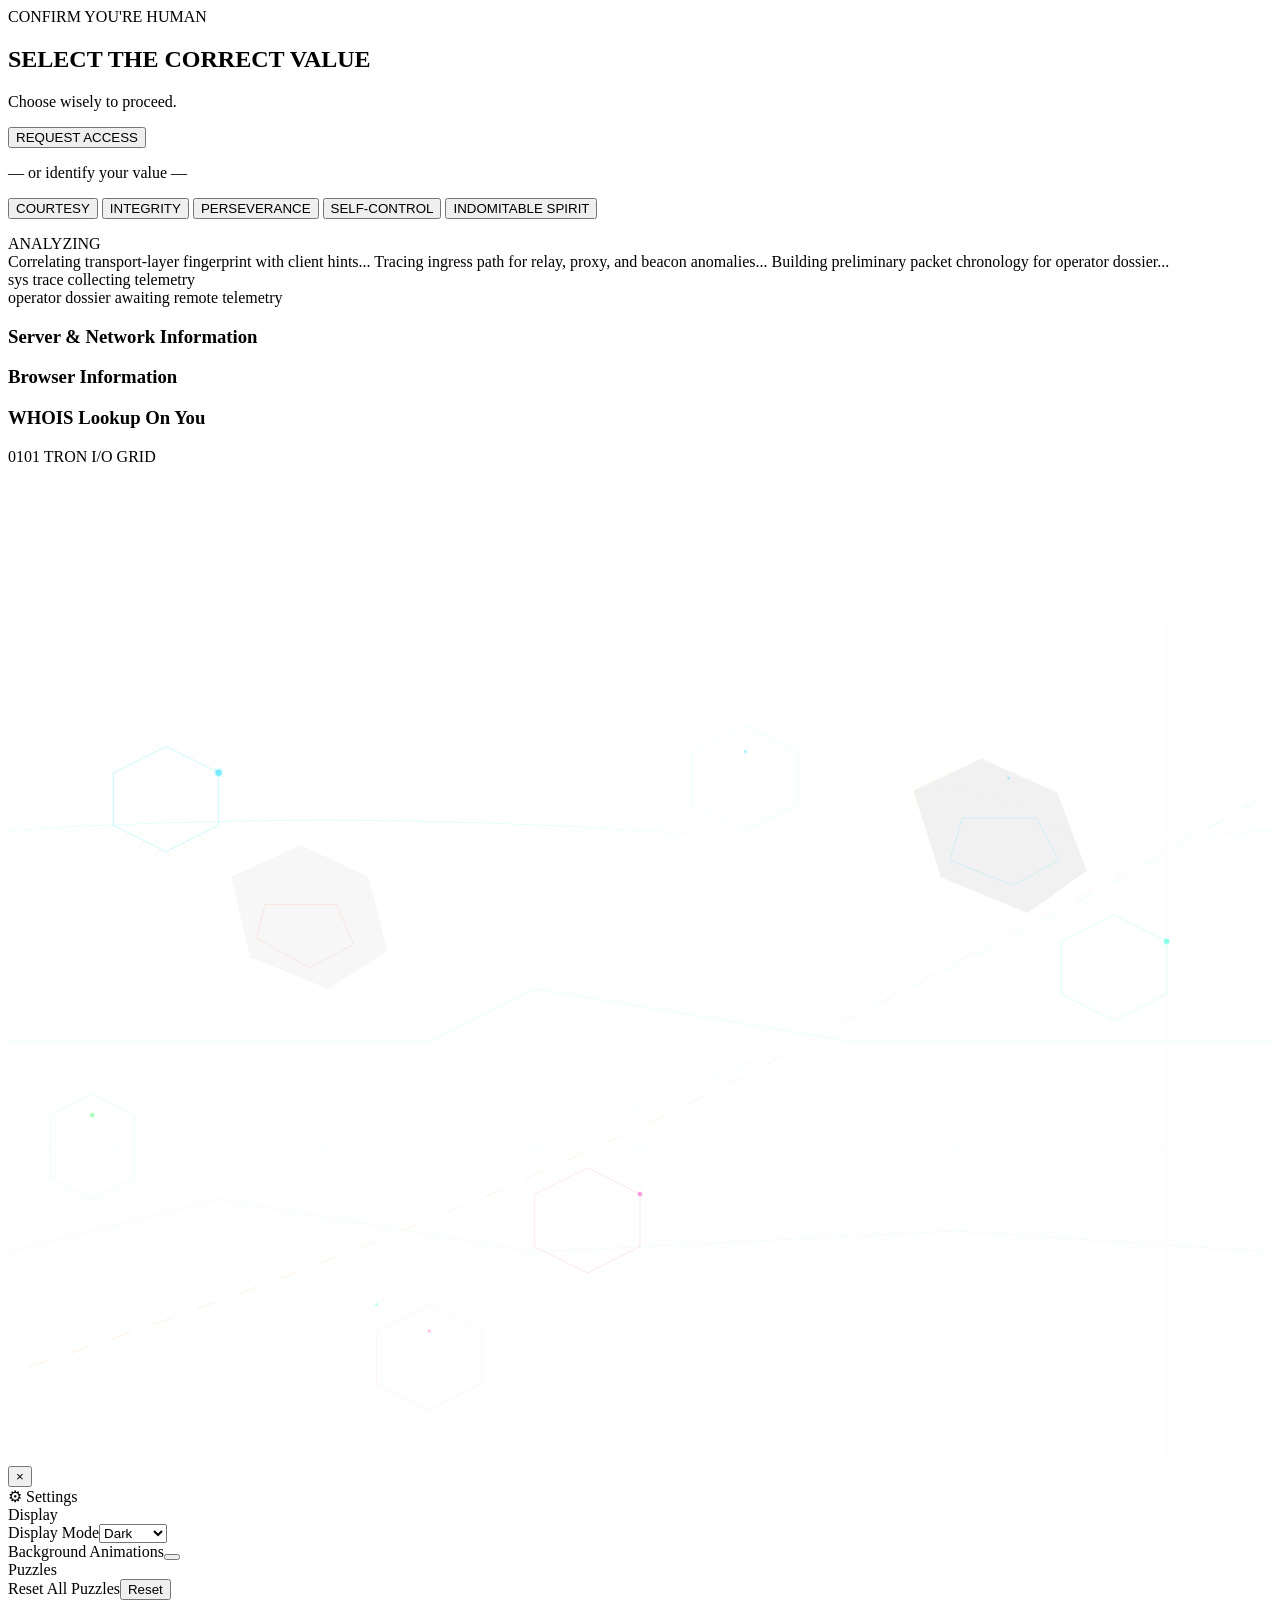
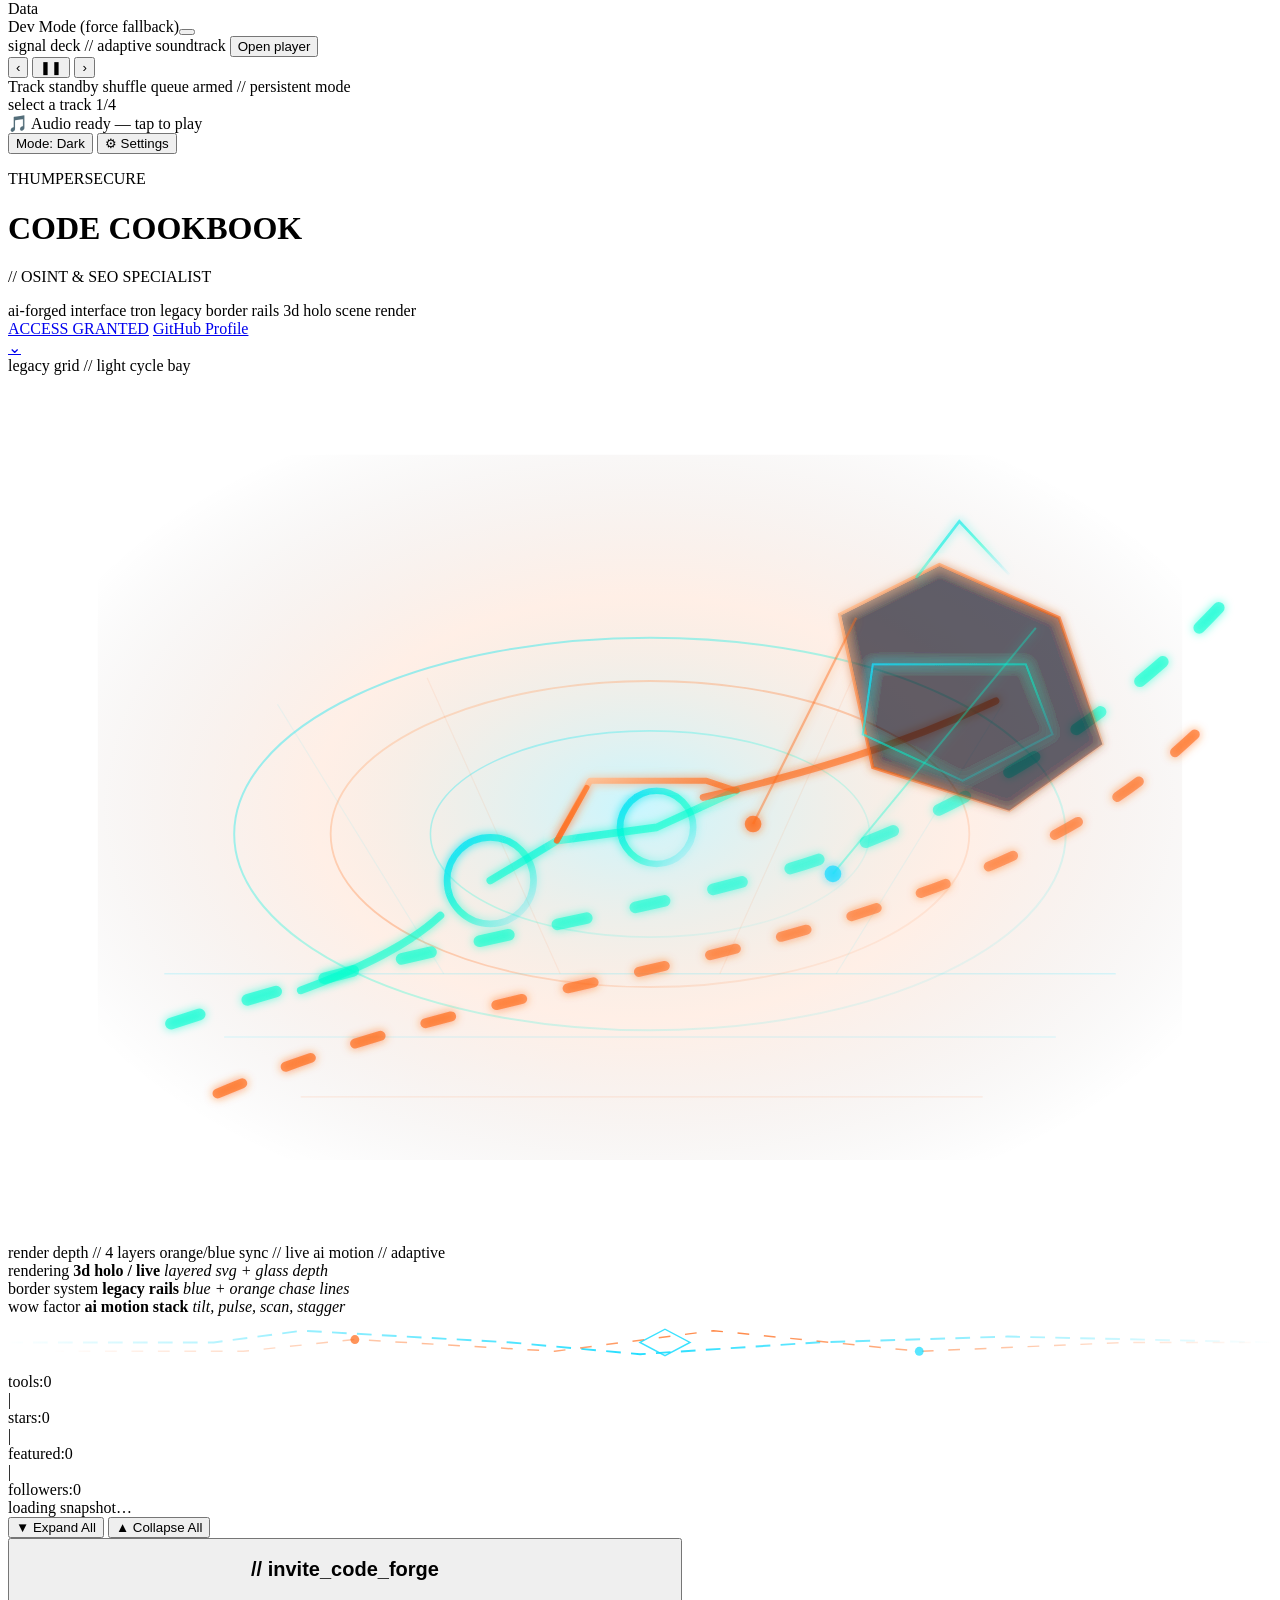
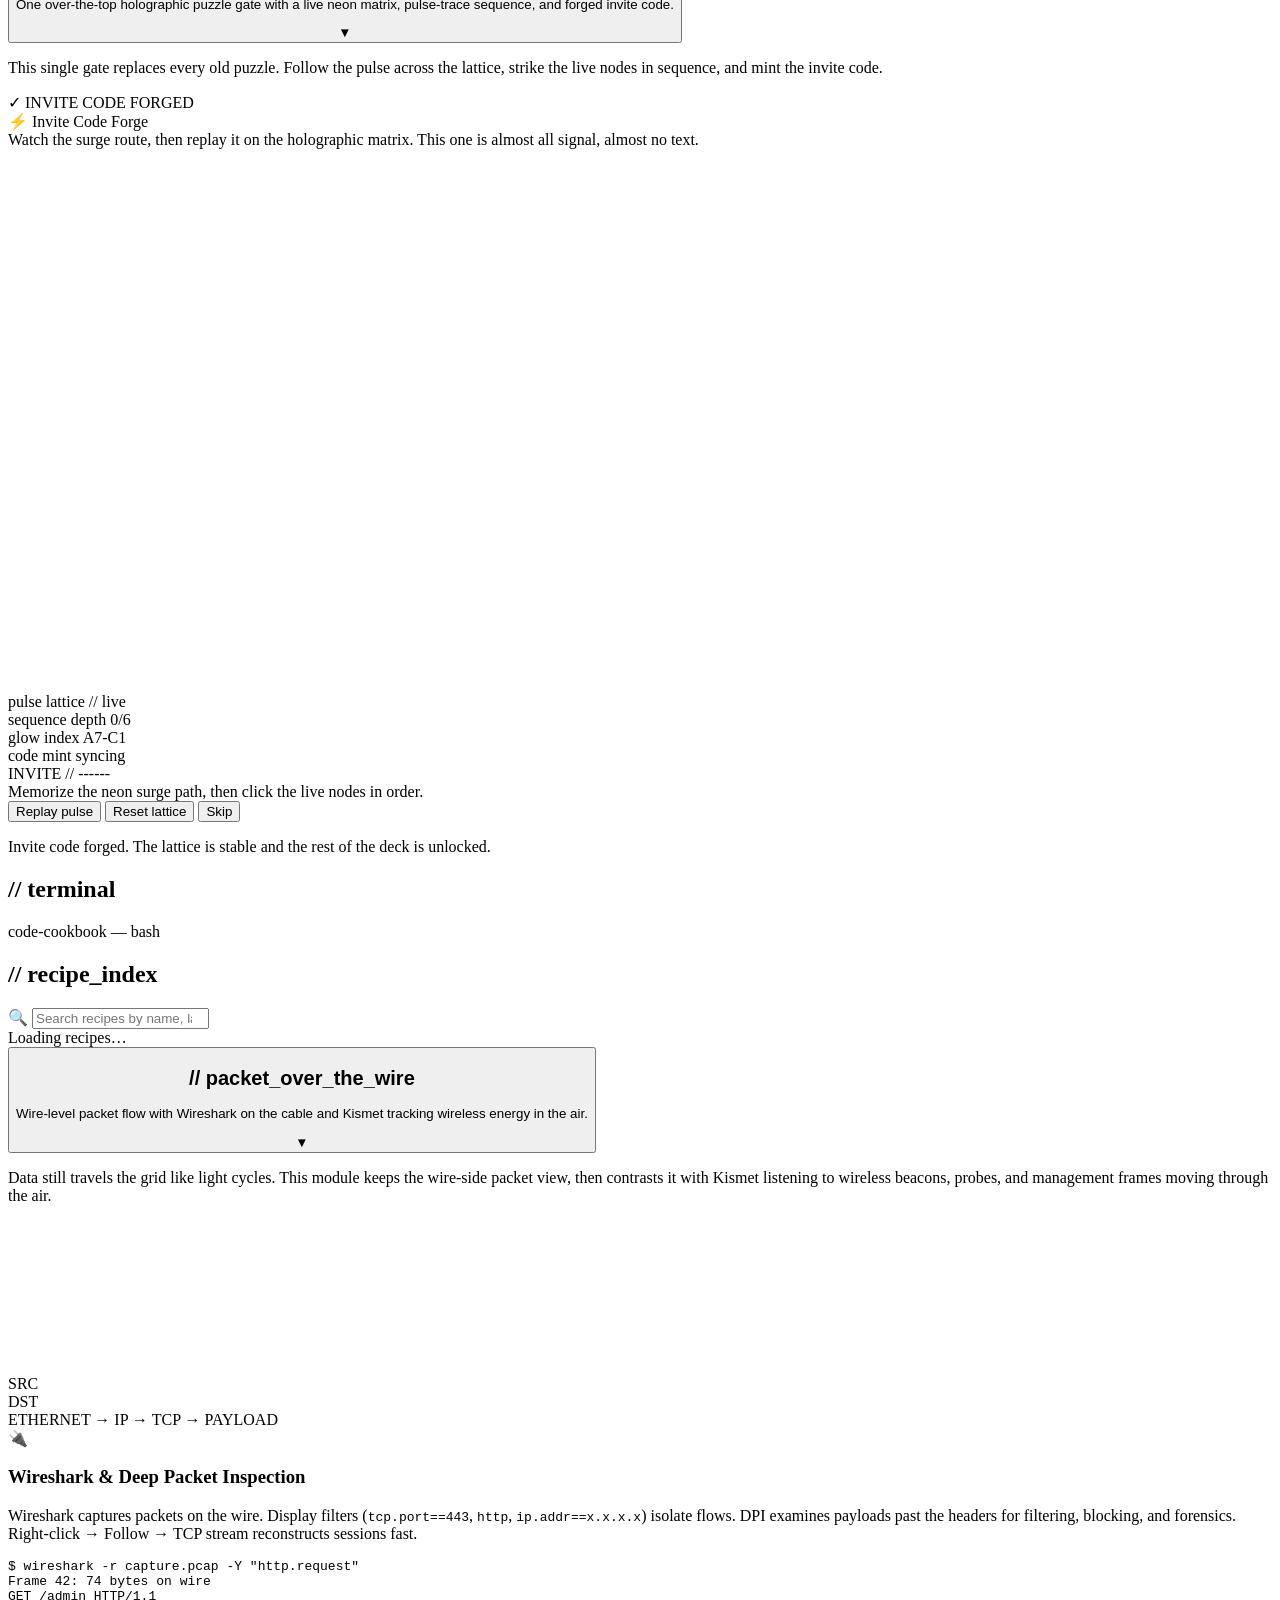
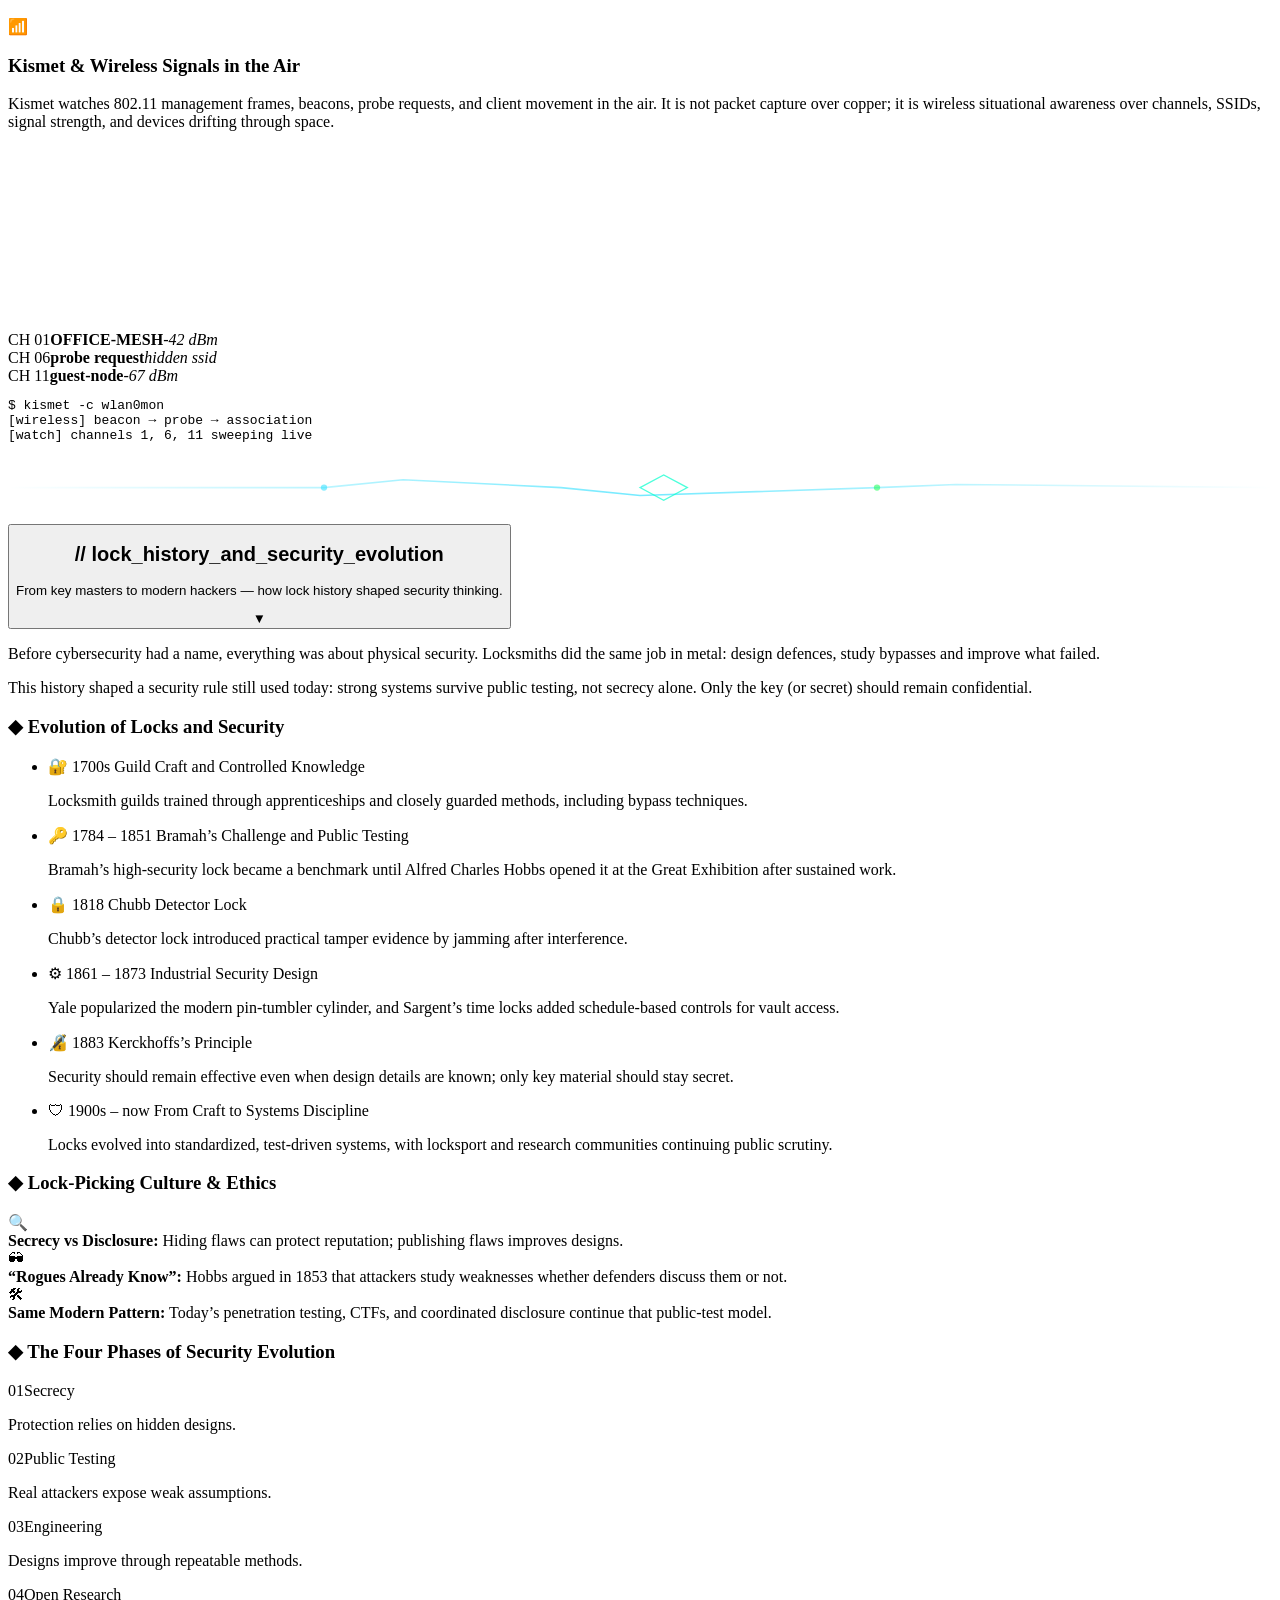
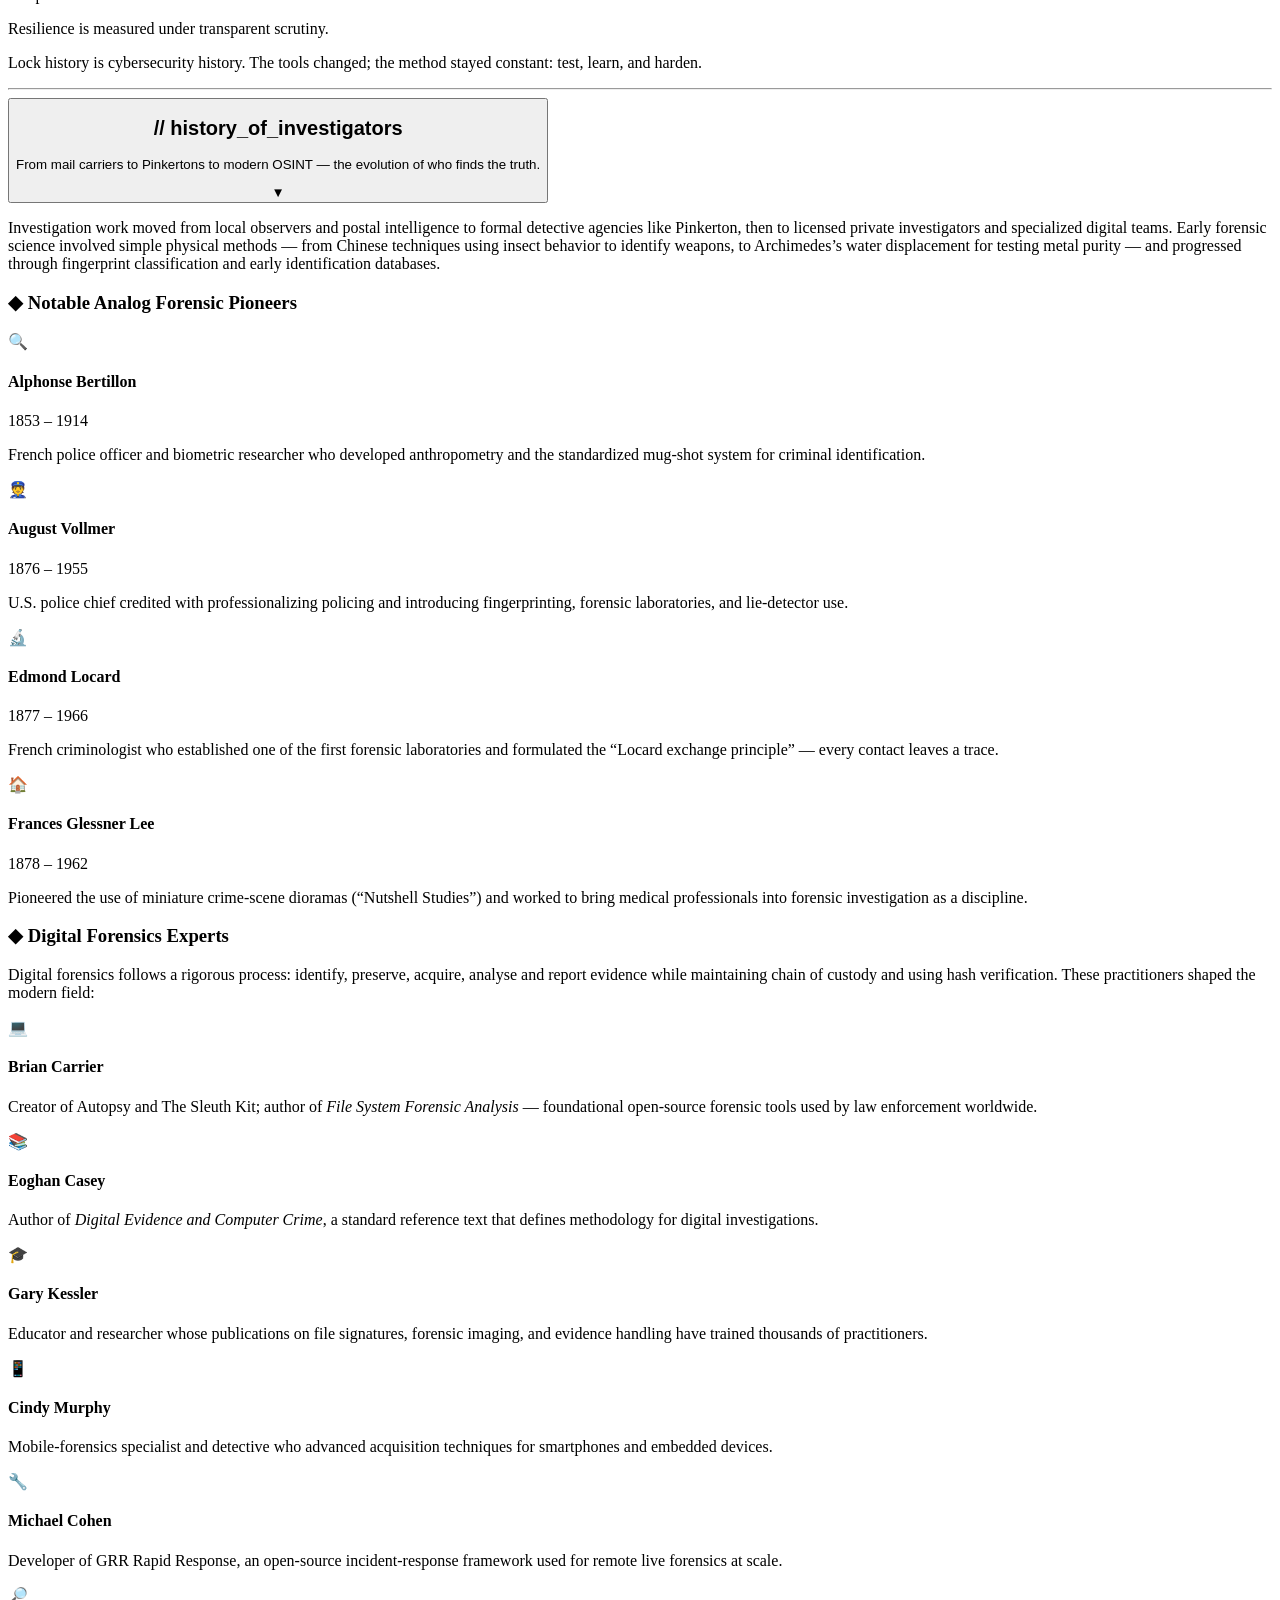
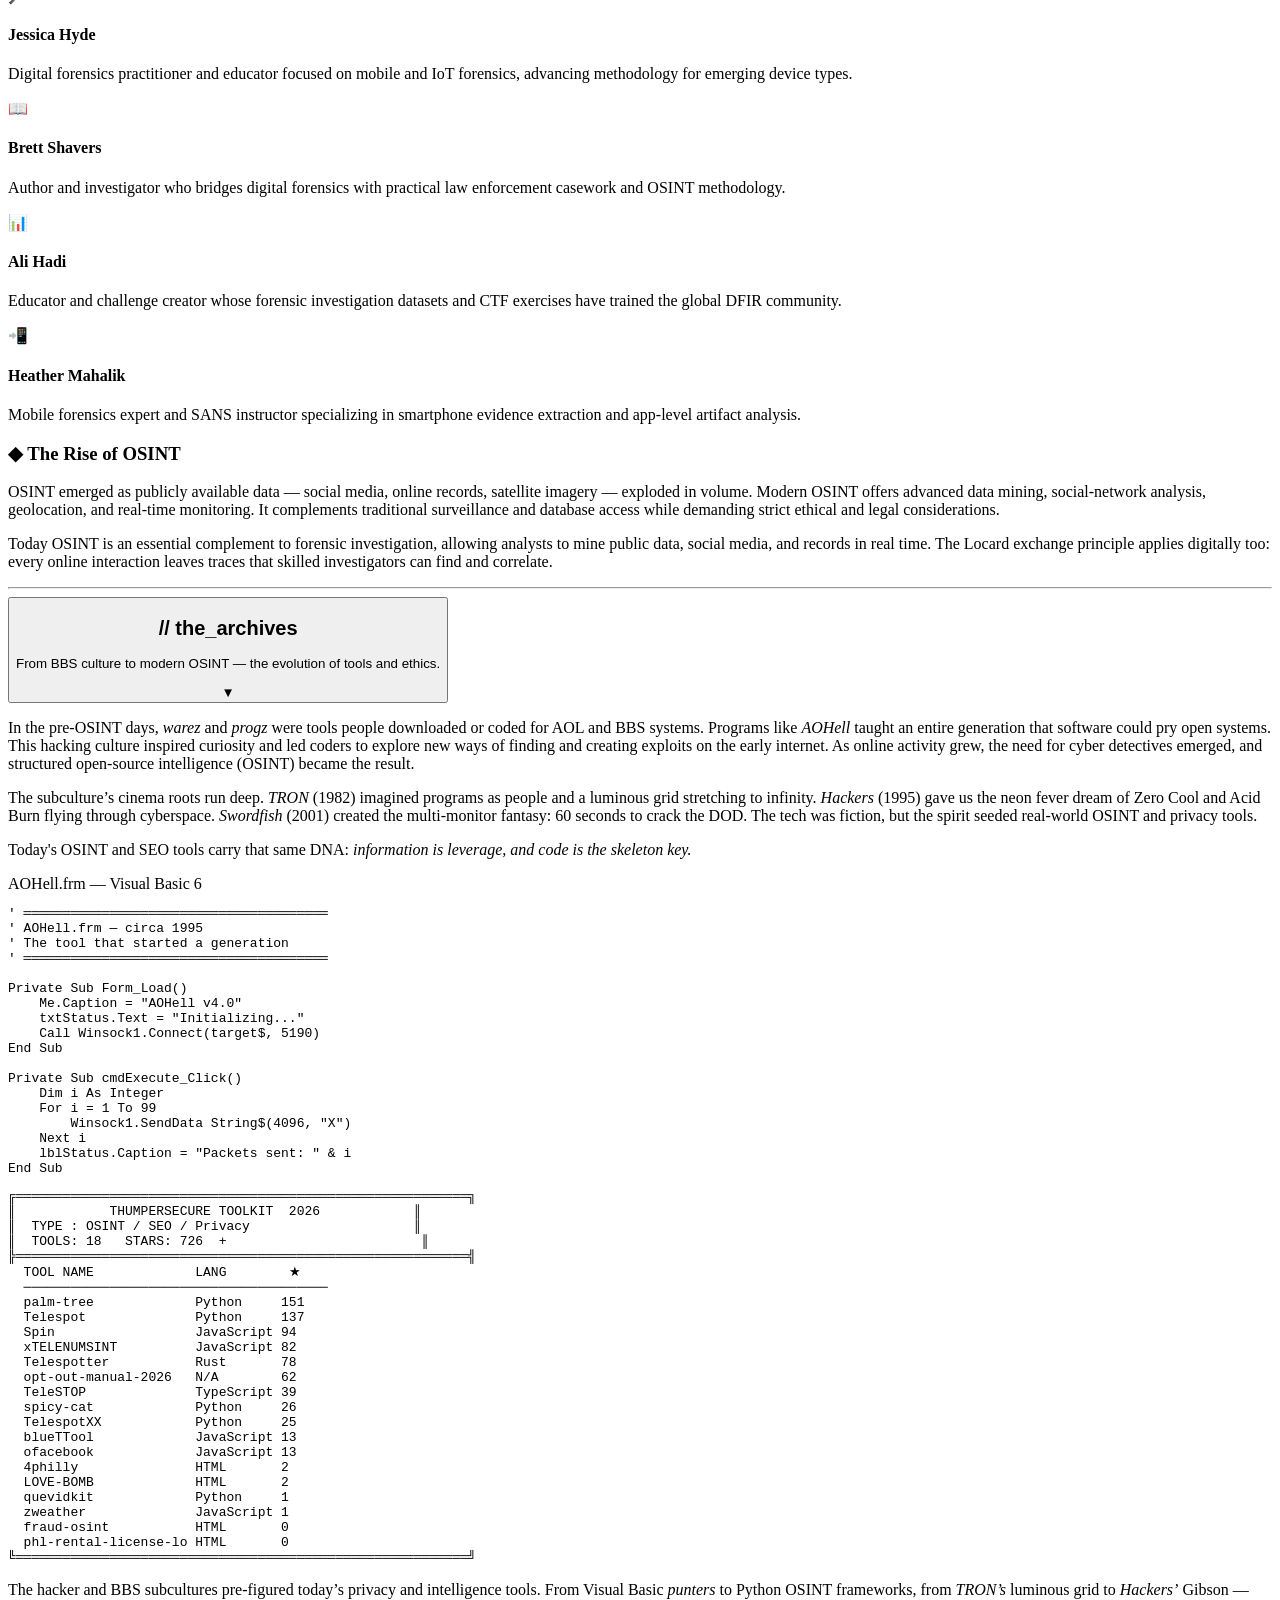
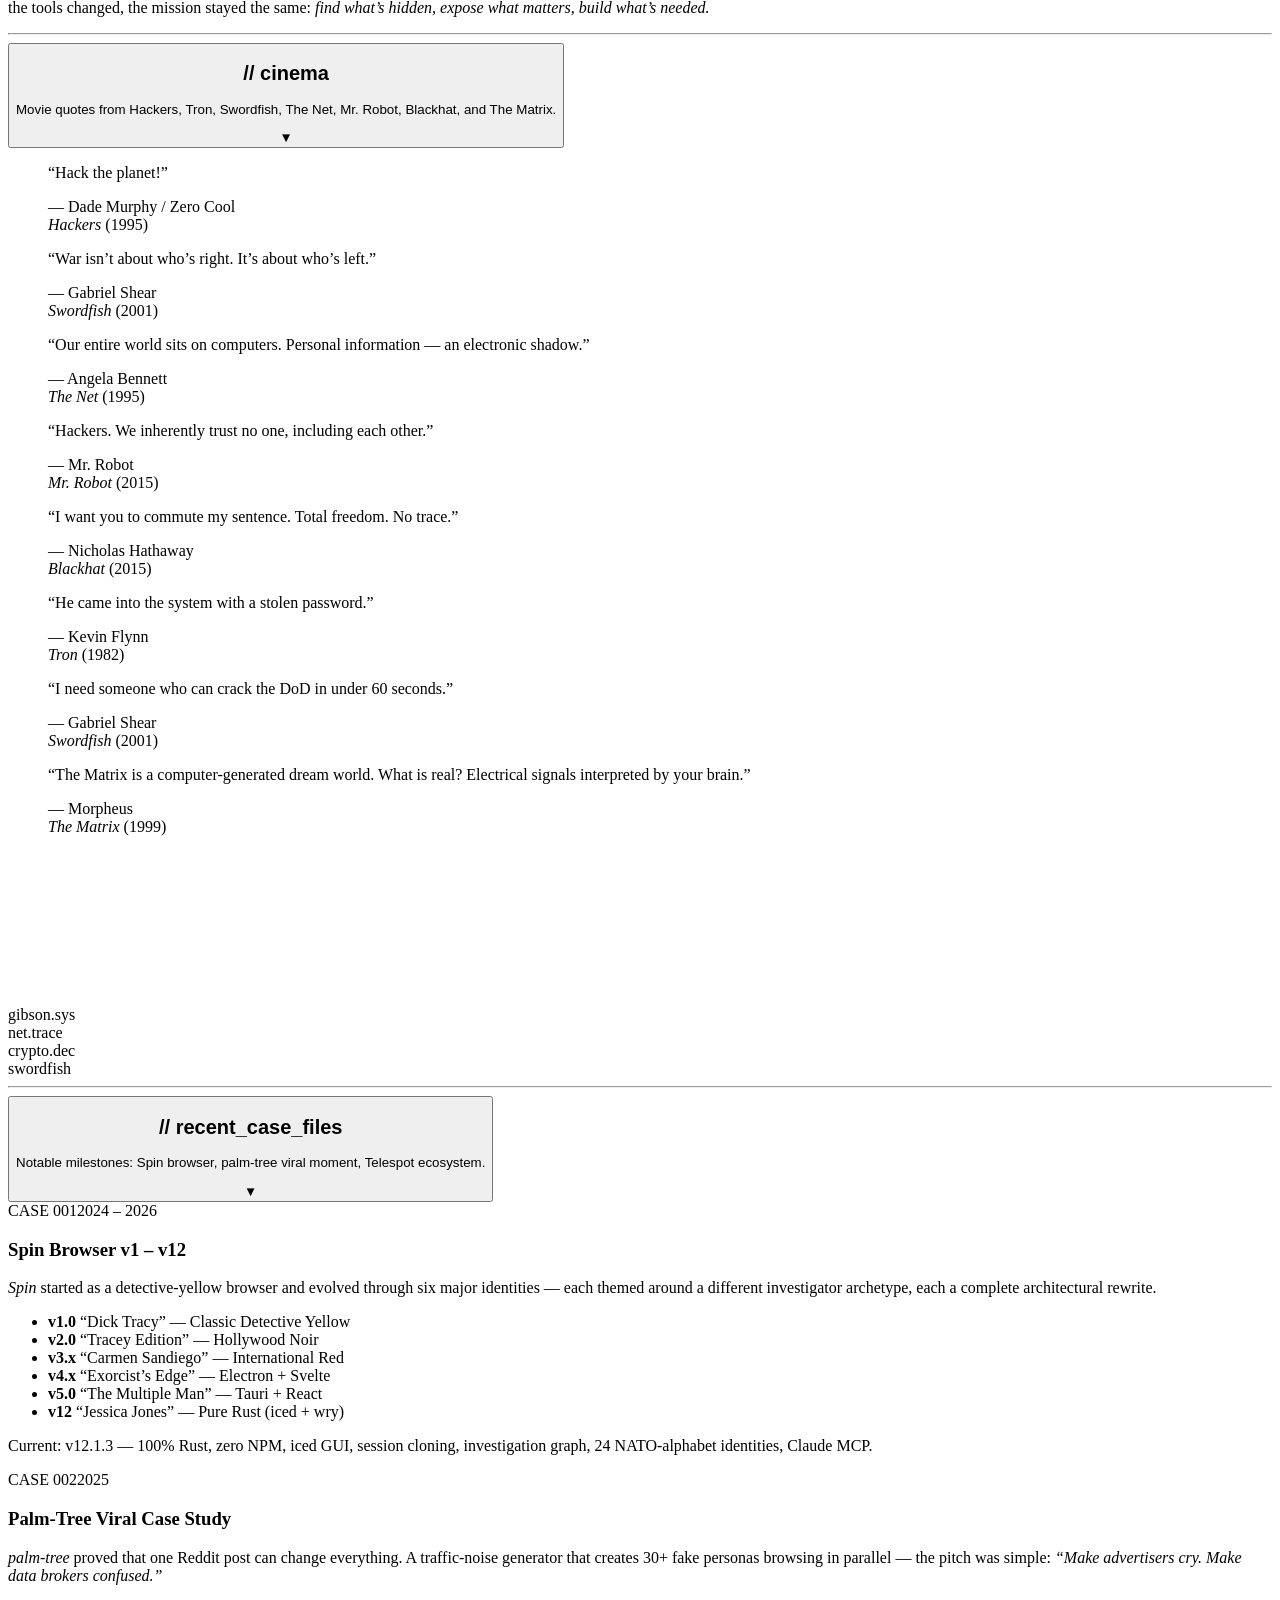
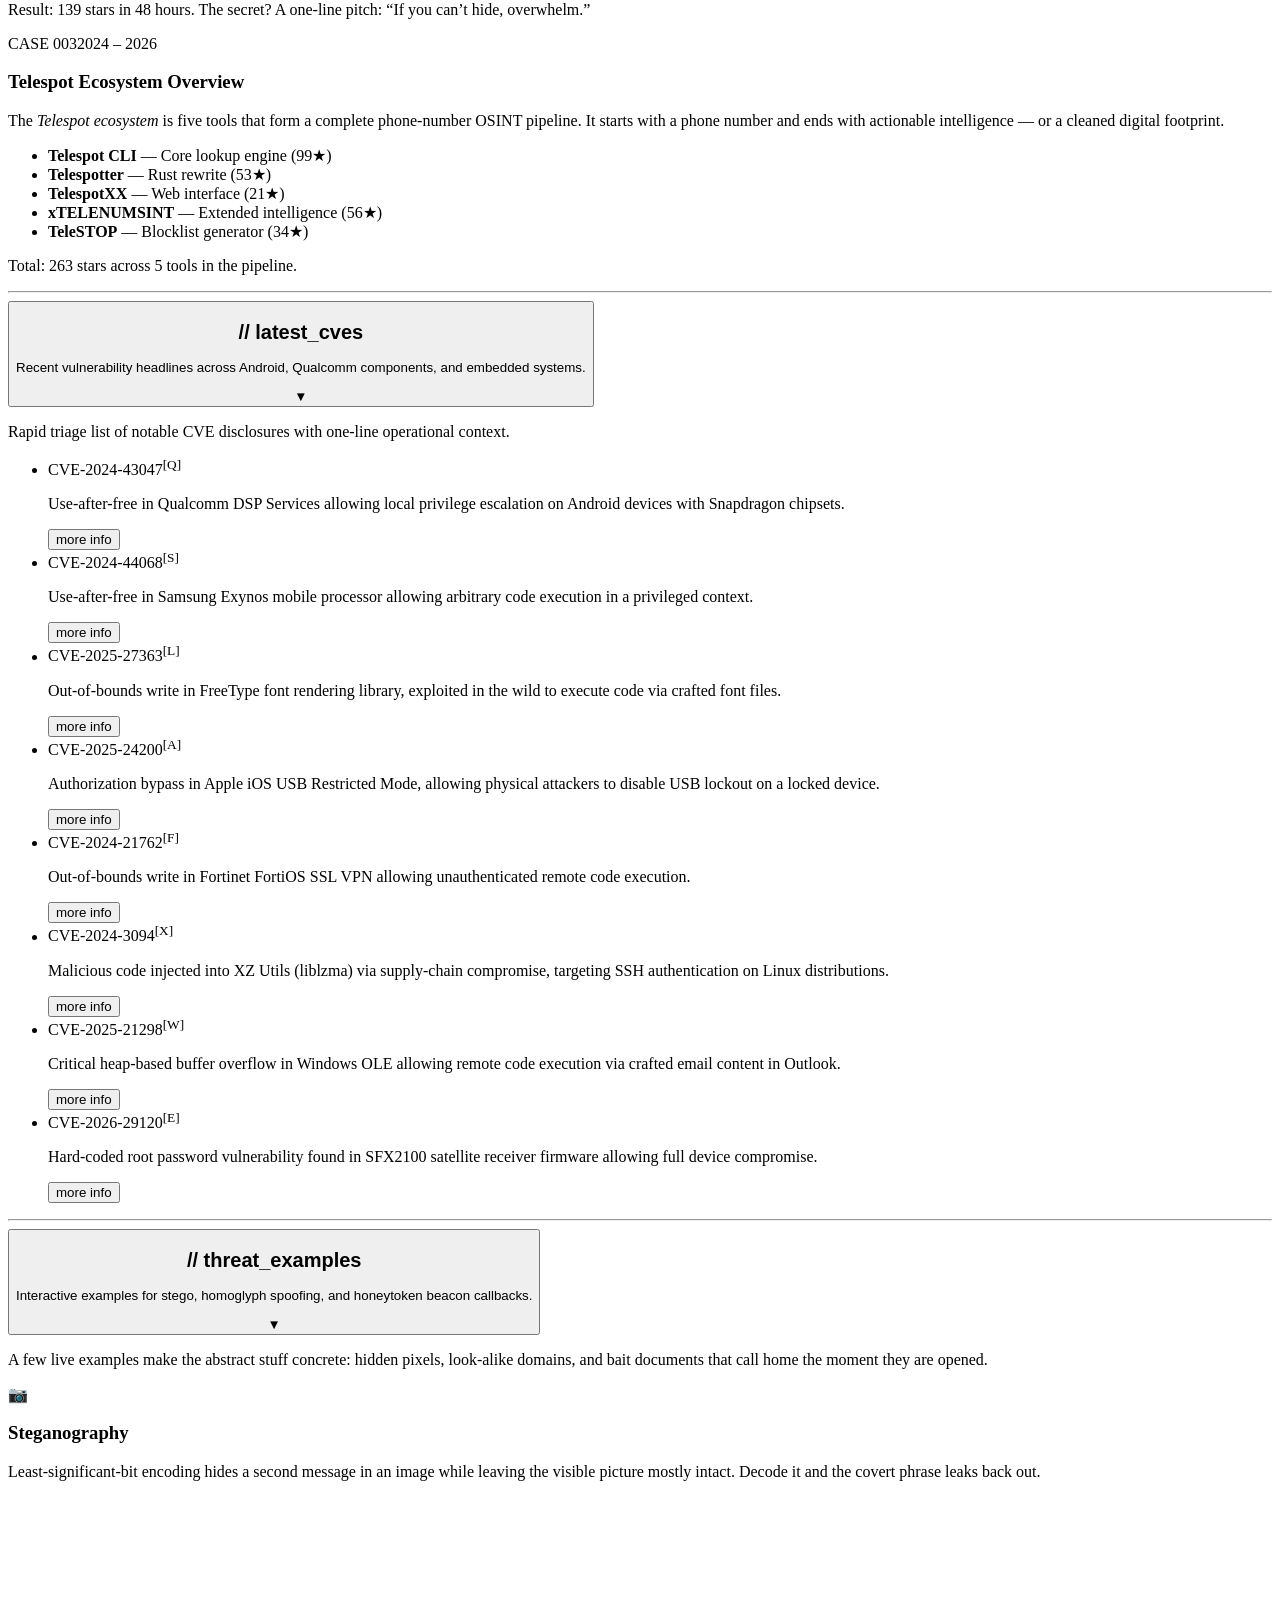
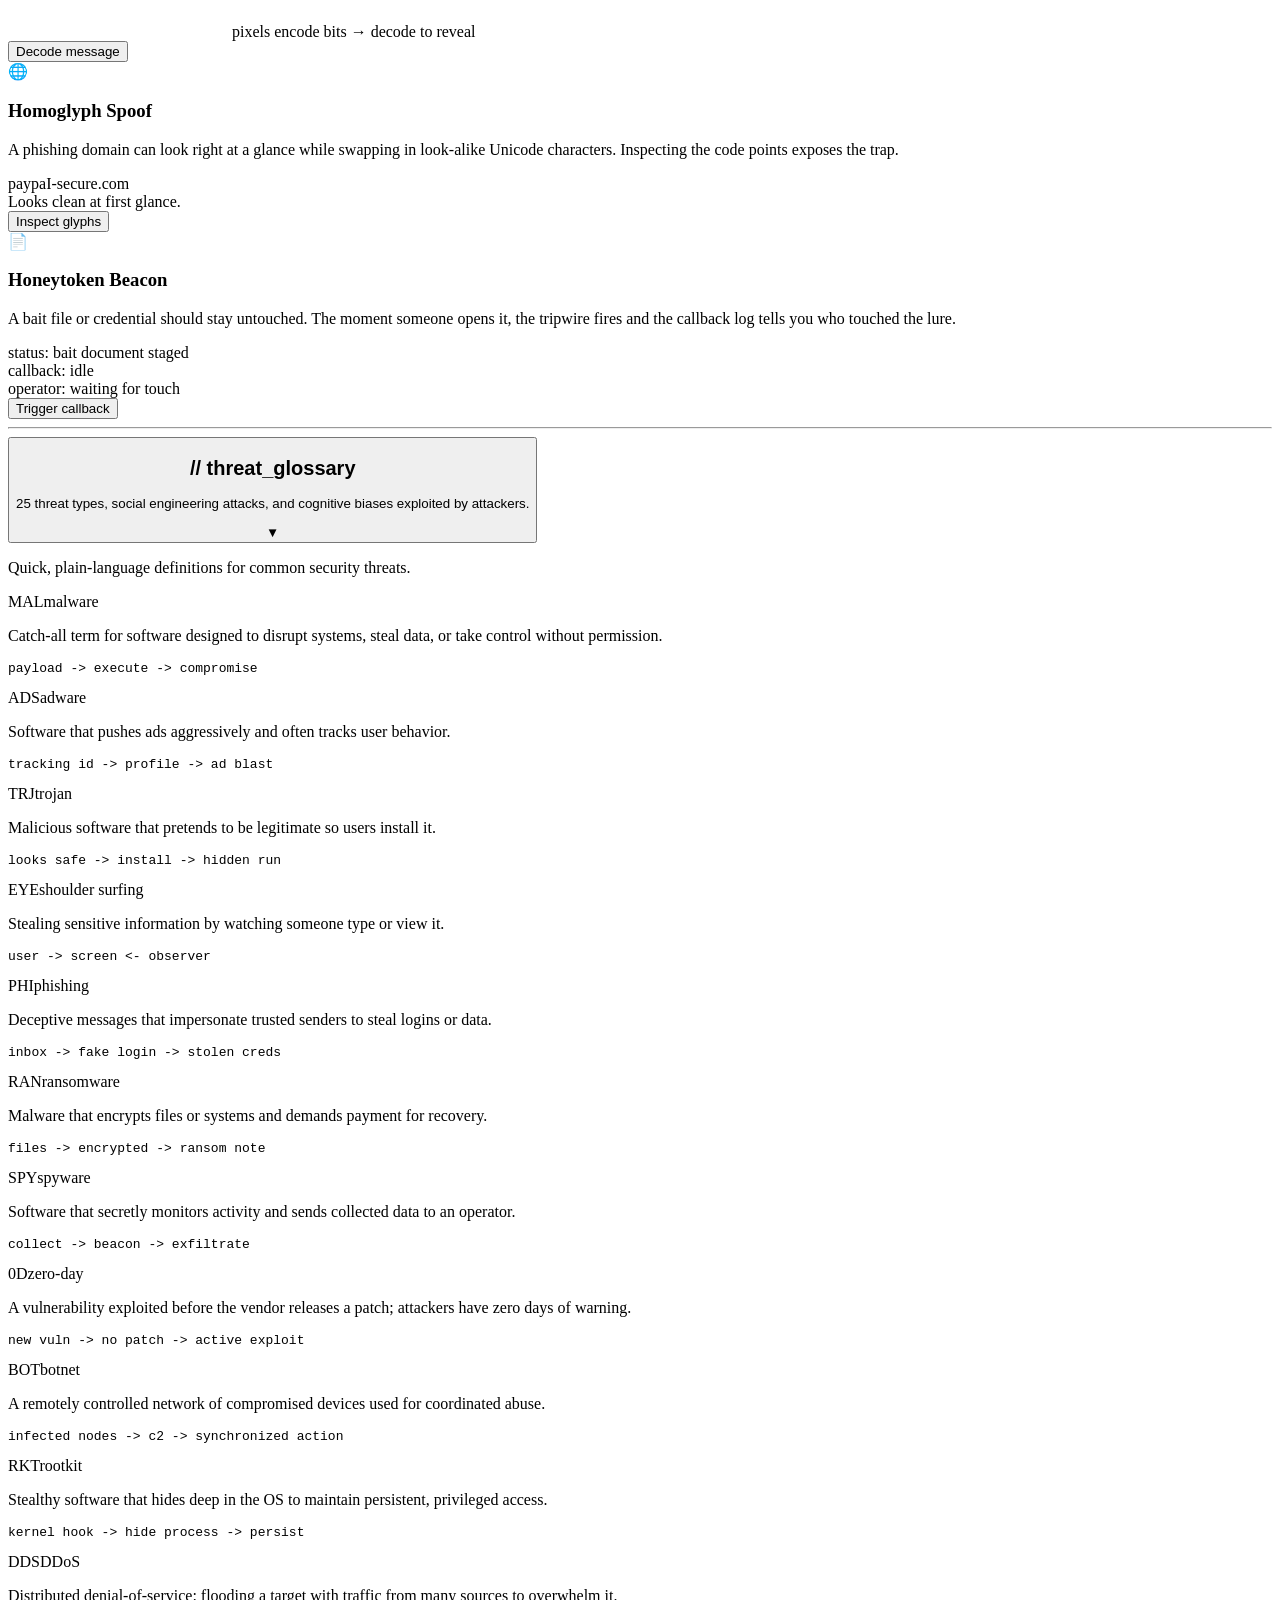
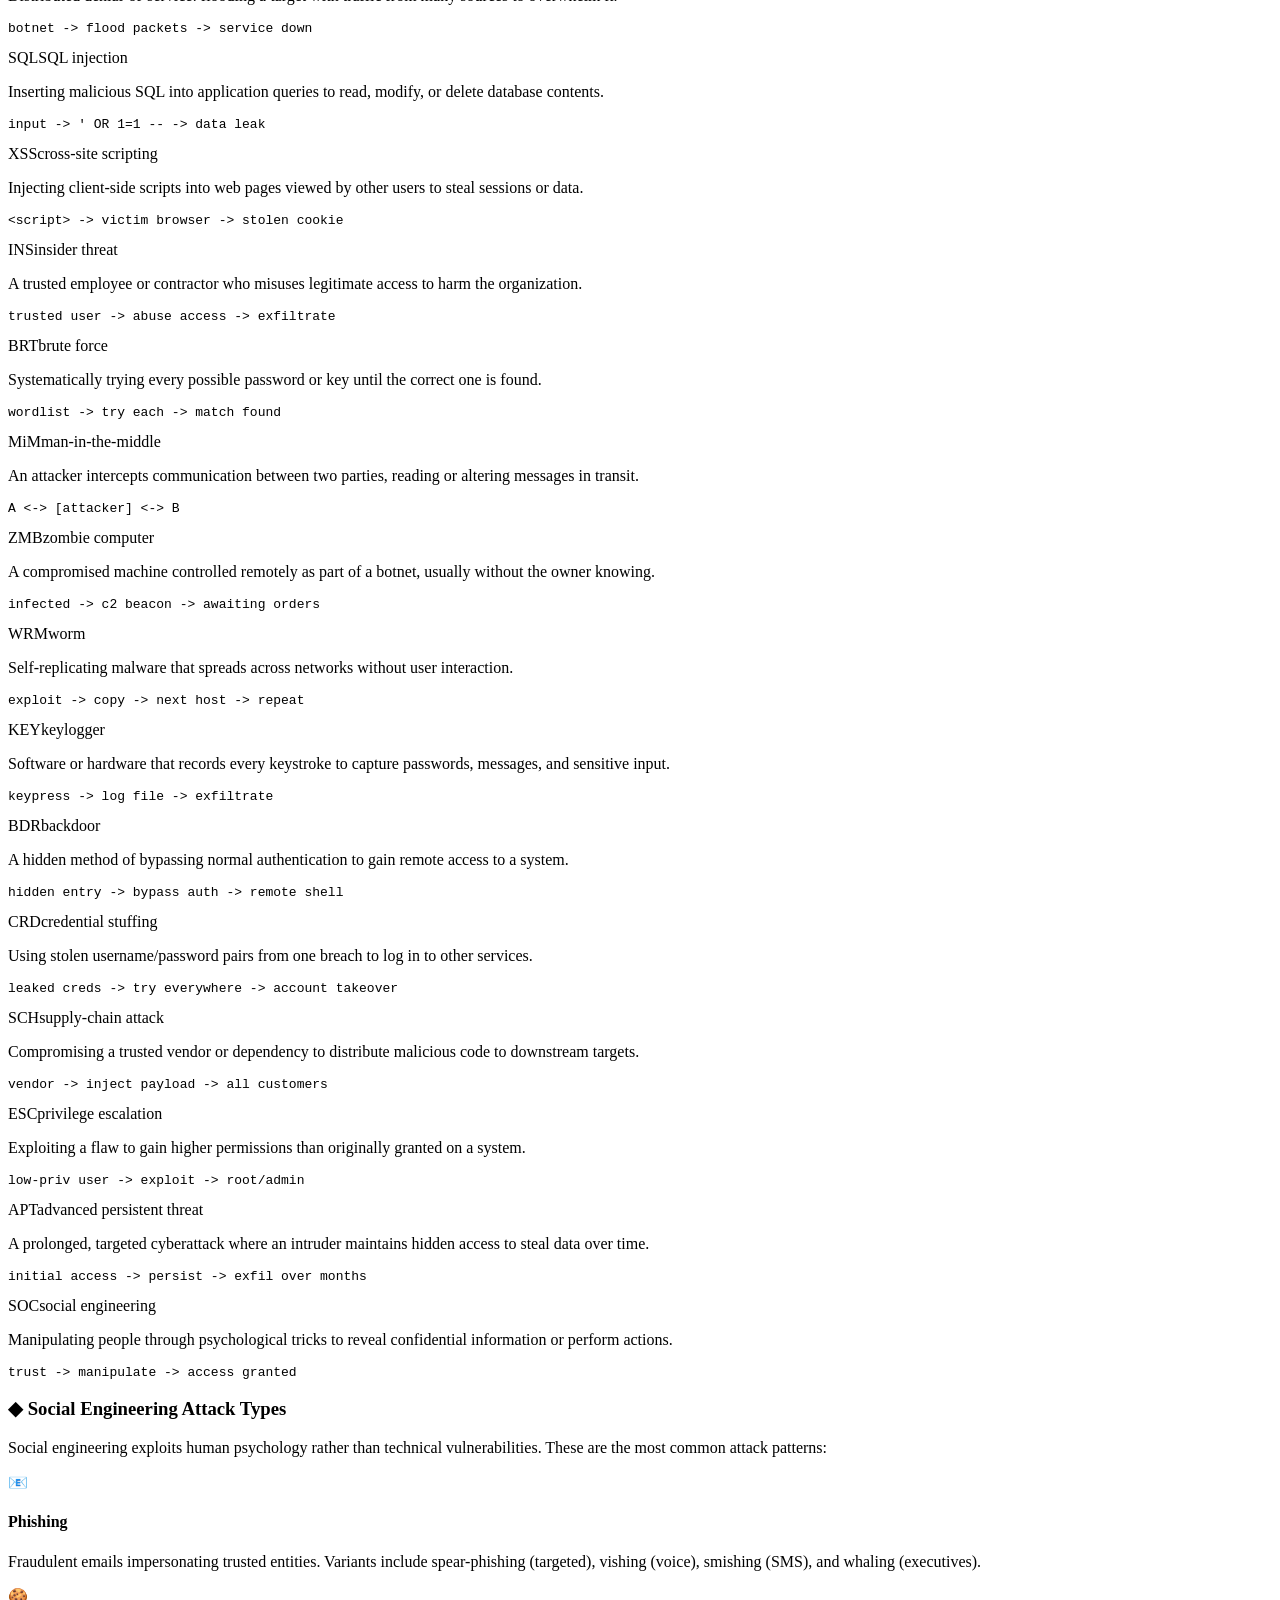
==== commit 71311d25: "chore: update site snapshot [skip ci]" ====
--- a/docs/index.html
+++ b/docs/index.html
@@ -36,7 +36,7 @@
 </script>
 
 <script id="fallback-snapshot" type="application/json">
-{"last_updated_utc":"2026-08-31T06:03:31.097Z","stats":{"tools_count":20,"stars_total":730,"featured_count":4,"followers":87},"repos":[{"name":"palm-tree","description":"🌴 An internet traffic noise generater using a ton of random parameters including: using 30+ personas, 10 parallel generators, chaos theory, live headlines, and more. Bash, Python, or both!","topics":[],"stars":151,"last_updated":"2026-08-22T03:35:21Z","language":"Python","homepage":"https://thumpersecure.github.io/palm-tree/","html_url":"https://github.com/thumpersecure/palm-tree","featured":true},{"name":"Telespot","description":"🔭TeleSpot OSINT lookup from Telephone number using DDGR + BING + GOOGLE + DEHASHED and uses pattern recognition correlations. NOW with TelespotX!","topics":["2026","osint","osint-kali","osint-phonenumbers","osint-python","osint-reconnaissance","osint-tools","osinttool","phone-number","telephone-number"],"stars":137,"last_updated":"2026-08-29T20:20:28Z","language":"Python","homepage":null,"html_url":"https://github.com/thumpersecure/Telespot","featured":true},{"name":"Spin","description":"🕸️  SpinWeb Browser - A full featured desktop application for OSINT, security, and extreme privacy. Next Generation Features and Advanced OSINT Tools. New Jessica Jones Version!","topics":[],"stars":94,"last_updated":"2026-08-30T02:40:48Z","language":"JavaScript","homepage":"https://thumpersecure.github.io/Spin/","html_url":"https://github.com/thumpersecure/Spin","featured":true},{"name":"xTELENUMSINT","description":"☎️ xTELENUMSINT - A powerful new Chrome extension for Telephone OSINT (NUMSINT) that automates searches in Google using 10 different formats. It then generates an extensive report using pattern analysis with advanced options. No coding required.","topics":["osint-phonenumbers","osint-tool","phone-number","telephone-number"],"stars":82,"last_updated":"2026-08-24T00:32:28Z","language":"JavaScript","homepage":null,"html_url":"https://github.com/thumpersecure/xTELENUMSINT","featured":false},{"name":"Telespotter","description":"🦀 A version of Telespot in RUST - a tool that searches telephone numbers across Google, Bing, DuckDuckGo, and Dehashed for phone numbers and focuses on identifying names, locations, and usernames in the results. ","topics":["osint","osint-phonenumbers","osint-python","osint-tool","osint-tools"],"stars":78,"last_updated":"2026-08-30T15:44:34Z","language":"Rust","homepage":null,"html_url":"https://github.com/thumpersecure/Telespotter","featured":false},{"name":"opt-out-manual-2026","description":"🫆 2026 DIY Opt-Out Manual For Removal From Over 400 Sites. The guide shows difficulty rating, an estimate of how long it will take, and the exact instructions to opt-out per site in an easy to read user manual. *osintframework.com*","topics":["guide","opt-out"],"stars":62,"last_updated":"2026-08-24T15:31:22Z","language":null,"homepage":"https://thumpersecure.github.io/opt-out-manual-2026/","html_url":"https://github.com/thumpersecure/opt-out-manual-2026","featured":true},{"name":"TeleSTOP","description":"📵 A windows desktop program designed for one thing; to help you remove your data from 50+ people-search sites at the source. No cloud, no APIs, 100% local. Pairs with xTELENUMSINT for faster detection/reporting. Reduce spam calls. Lower your risk for identity theft. Take back control. NO coding required. 100% free.","topics":[],"stars":39,"last_updated":"2026-07-16T02:46:18Z","language":"TypeScript","homepage":null,"html_url":"https://github.com/thumpersecure/TeleSTOP","featured":false},{"name":"spicy-cat","description":"💋 An online privacy tool that generates realistic digital personas and human-like behavioral noise to disrupt profiling, correlation, and attribution. For best results use TOR and Firefox. Coded in Python.","topics":[],"stars":26,"last_updated":"2026-08-22T03:35:21Z","language":"Python","homepage":null,"html_url":"https://github.com/thumpersecure/spicy-cat","featured":false},{"name":"TelespotXX","description":"👁️‍🗨️ Telespot , TelespotX, and Telespotter ... all in ONE web app for easier use for all OSINT Specialists.","topics":["osint","osint-2026","osint-phonenumbers","osint-tool","phone-numbers"],"stars":25,"last_updated":"2026-08-07T05:26:50Z","language":"Python","homepage":null,"html_url":"https://github.com/thumpersecure/TelespotXX","featured":false},{"name":"blueTTool","description":"🩵blueTTool is an easy to use web-based testing and management utility designed for Bluetooth Low Energy (BLE) devices. It is used with the Bluefy browser on iOS devices to bypass Apple's native Web Bluetooth restrictions.","topics":["2026","app","ble","bluetooth","bluetooth-low-energy","educational-project","ios","iphone","iphone-app","open-source","research-tool","security-tools","web","webapp","wireless"],"stars":13,"last_updated":"2026-05-02T18:21:39Z","language":"JavaScript","homepage":"https://thumpersecure.github.io/blueTTool/","html_url":"https://github.com/thumpersecure/blueTTool","featured":false},{"name":"ofacebook","description":"🪬 Ofacebook is an OSINT tool that expands a username/ID into high-signal URL variants using prefixes, with workflows, search goals, and an in-app assistant for investigative information gathering.","topics":["osint-facebook","osint-tool"],"stars":13,"last_updated":"2026-07-01T13:04:48Z","language":"JavaScript","homepage":"https://thumpersecure.github.io/ofacebook/","html_url":"https://github.com/thumpersecure/ofacebook","featured":false},{"name":"4philly","description":"4philly.net - Know before you sign! Look up tool for Philadelphia property records —  Easily checks licenses,  violations, and 311 complaints — pulled live from the city’s own data. Eclipse and Carto are cross-checked side by side… into one APP you can trust. Free, open-source, made by tenants.","topics":["311","inspection","license-management","opendata","philadelphia"],"stars":2,"last_updated":"2026-08-30T22:02:07Z","language":"HTML","homepage":"https://4philly.net/","html_url":"https://github.com/thumpersecure/4philly","featured":false},{"name":"AoLpAgErThEmE","description":"An AOL styled theme for the Hak5 pineapple pager.","topics":[],"stars":2,"last_updated":"2026-04-15T19:44:35Z","language":"Python","homepage":null,"html_url":"https://github.com/thumpersecure/AoLpAgErThEmE","featured":false},{"name":"EspectreFlashApp","description":"A simple web app to flash esp’s for espectre easily. Best used with chrome.","topics":[],"stars":2,"last_updated":"2026-05-19T18:05:46Z","language":"JavaScript","homepage":"https://thumpersecure.github.io/EspectreFlashApp/","html_url":"https://github.com/thumpersecure/EspectreFlashApp","featured":false},{"name":"LOVE-BOMB","description":"❤️‍🔥LOVEBOMB","topics":[],"stars":2,"last_updated":"2026-02-27T00:34:08Z","language":"HTML","homepage":"https://thumpersecure.github.io/LOVE-BOMB/","html_url":"https://github.com/thumpersecure/LOVE-BOMB","featured":false},{"name":"quevidkit","description":"📽️ quevidkit is a toolkit providing forensic video‑tampering analysis. It consists of a Python CLI/REST backend and a simple web front‑end that runs in the browser or connects to a FastAPI server.","topics":[],"stars":1,"last_updated":"2026-08-29T03:29:18Z","language":"Python","homepage":"https://thumpersecure.github.io/quevidkit/","html_url":"https://github.com/thumpersecure/quevidkit","featured":false},{"name":"zweather","description":"⚡️Zweather is the honest weather forecast app that shows you the weather forecast and what prior forecasts have changed. ","topics":["weather","weather-app","weather-forecast"],"stars":1,"last_updated":"2026-02-27T00:40:16Z","language":"JavaScript","homepage":"https://thumpersecure.github.io/zweather/","html_url":"https://github.com/thumpersecure/zweather","featured":false},{"name":"fraud-osint","description":"Retro MediaWiki-style static wiki on forensic accounting & OSINT — built from a 7-source review + verified 2024-2026 research.","topics":[],"stars":0,"last_updated":"2026-08-30T15:45:20Z","language":"HTML","homepage":"https://thumpersecure.github.io/fraud-osint/","html_url":"https://github.com/thumpersecure/fraud-osint","featured":false},{"name":"phl-rental-license-log","description":"Daily append-only change log of Philadelphia Active/Expired rental licenses (public open data from phl.carto.com). Proof-of-concept history tracker.","topics":[],"stars":0,"last_updated":"2026-08-30T08:28:05Z","language":"HTML","homepage":"https://thumpersecure.github.io/phl-rental-license-log/","html_url":"https://github.com/thumpersecure/phl-rental-license-log","featured":false},{"name":"scanline-glitch","description":"OSINT & SEO tool by THUMPERSECURE","topics":[],"stars":0,"last_updated":"2026-08-22T18:46:39Z","language":"JavaScript","homepage":"https://thumpersecure.github.io/scanline-glitch/","html_url":"https://github.com/thumpersecure/scanline-glitch","featured":false}]}
+{"last_updated_utc":"2026-09-01T23:20:02.325Z","stats":{"tools_count":18,"stars_total":726,"featured_count":4,"followers":87},"repos":[{"name":"palm-tree","description":"🌴 An internet traffic noise generater using a ton of random parameters including: using 30+ personas, 10 parallel generators, chaos theory, live headlines, and more. Bash, Python, or both!","topics":[],"stars":151,"last_updated":"2026-08-22T03:35:21Z","language":"Python","homepage":"https://thumpersecure.github.io/palm-tree/","html_url":"https://github.com/thumpersecure/palm-tree","featured":true},{"name":"Telespot","description":"🔭TeleSpot OSINT lookup from Telephone number using DDGR + BING + GOOGLE + DEHASHED and uses pattern recognition correlations. NOW with TelespotX!","topics":["2026","osint","osint-kali","osint-phonenumbers","osint-python","osint-reconnaissance","osint-tools","osinttool","phone-number","telephone-number"],"stars":137,"last_updated":"2026-09-01T23:19:20Z","language":"Python","homepage":null,"html_url":"https://github.com/thumpersecure/Telespot","featured":true},{"name":"Spin","description":"🕸️  SpinWeb Browser - A full featured desktop application for OSINT, security, and extreme privacy. Next Generation Features and Advanced OSINT Tools. New Jessica Jones Version!","topics":[],"stars":94,"last_updated":"2026-08-30T02:40:48Z","language":"JavaScript","homepage":"https://thumpersecure.github.io/Spin/","html_url":"https://github.com/thumpersecure/Spin","featured":true},{"name":"xTELENUMSINT","description":"☎️ xTELENUMSINT - A powerful new Chrome extension for Telephone OSINT (NUMSINT) that automates searches in Google using 10 different formats. It then generates an extensive report using pattern analysis with advanced options. No coding required.","topics":["osint-phonenumbers","osint-tool","phone-number","telephone-number"],"stars":82,"last_updated":"2026-08-24T00:32:28Z","language":"JavaScript","homepage":null,"html_url":"https://github.com/thumpersecure/xTELENUMSINT","featured":false},{"name":"Telespotter","description":"🦀 A version of Telespot in RUST - a tool that searches telephone numbers across Google, Bing, DuckDuckGo, and Dehashed for phone numbers and focuses on identifying names, locations, and usernames in the results. ","topics":["osint","osint-phonenumbers","osint-python","osint-tool","osint-tools"],"stars":78,"last_updated":"2026-09-01T23:19:20Z","language":"Rust","homepage":null,"html_url":"https://github.com/thumpersecure/Telespotter","featured":false},{"name":"opt-out-manual-2026","description":"🫆 2026 DIY Opt-Out Manual For Removal From Over 400 Sites. The guide shows difficulty rating, an estimate of how long it will take, and the exact instructions to opt-out per site in an easy to read user manual. *osintframework.com*","topics":["guide","opt-out"],"stars":62,"last_updated":"2026-08-24T15:31:22Z","language":null,"homepage":"https://thumpersecure.github.io/opt-out-manual-2026/","html_url":"https://github.com/thumpersecure/opt-out-manual-2026","featured":true},{"name":"TeleSTOP","description":"📵 A windows desktop program designed for one thing; to help you remove your data from 50+ people-search sites at the source. No cloud, no APIs, 100% local. Pairs with xTELENUMSINT for faster detection/reporting. Reduce spam calls. Lower your risk for identity theft. Take back control. NO coding required. 100% free.","topics":[],"stars":39,"last_updated":"2026-07-16T02:46:18Z","language":"TypeScript","homepage":null,"html_url":"https://github.com/thumpersecure/TeleSTOP","featured":false},{"name":"spicy-cat","description":"💋 An online privacy tool that generates realistic digital personas and human-like behavioral noise to disrupt profiling, correlation, and attribution. For best results use TOR and Firefox. Coded in Python.","topics":[],"stars":26,"last_updated":"2026-08-22T03:35:21Z","language":"Python","homepage":null,"html_url":"https://github.com/thumpersecure/spicy-cat","featured":false},{"name":"TelespotXX","description":"👁️‍🗨️ Telespot , TelespotX, and Telespotter ... all in ONE web app for easier use for all OSINT Specialists.","topics":["osint","osint-2026","osint-phonenumbers","osint-tool","phone-numbers"],"stars":25,"last_updated":"2026-08-07T05:26:50Z","language":"Python","homepage":null,"html_url":"https://github.com/thumpersecure/TelespotXX","featured":false},{"name":"blueTTool","description":"🩵blueTTool is an easy to use web-based testing and management utility designed for Bluetooth Low Energy (BLE) devices. It is used with the Bluefy browser on iOS devices to bypass Apple's native Web Bluetooth restrictions.","topics":["2026","app","ble","bluetooth","bluetooth-low-energy","educational-project","ios","iphone","iphone-app","open-source","research-tool","security-tools","web","webapp","wireless"],"stars":13,"last_updated":"2026-05-02T18:21:39Z","language":"JavaScript","homepage":"https://thumpersecure.github.io/blueTTool/","html_url":"https://github.com/thumpersecure/blueTTool","featured":false},{"name":"ofacebook","description":"🪬 Ofacebook is an OSINT tool that expands a username/ID into high-signal URL variants using prefixes, with workflows, search goals, and an in-app assistant for investigative information gathering.","topics":["osint-facebook","osint-tool"],"stars":13,"last_updated":"2026-07-01T13:04:48Z","language":"JavaScript","homepage":"https://thumpersecure.github.io/ofacebook/","html_url":"https://github.com/thumpersecure/ofacebook","featured":false},{"name":"4philly","description":"🦜 4philly.net - Know before you sign! Look up tool for Philadelphia property records —  Easily checks licenses,  violations, and 311 complaints — pulled live from the city’s own data. Eclipse and Carto are cross-checked side by side… into one APP you can trust. Free, open-source, made by tenants.","topics":["311","inspection","license-management","opendata","philadelphia"],"stars":2,"last_updated":"2026-09-01T23:12:41Z","language":"HTML","homepage":"https://4philly.net/","html_url":"https://github.com/thumpersecure/4philly","featured":false},{"name":"LOVE-BOMB","description":"❤️‍🔥LOVEBOMB","topics":[],"stars":2,"last_updated":"2026-02-27T00:34:08Z","language":"HTML","homepage":"https://thumpersecure.github.io/LOVE-BOMB/","html_url":"https://github.com/thumpersecure/LOVE-BOMB","featured":false},{"name":"quevidkit","description":"📽️ quevidkit is a toolkit providing forensic video‑tampering analysis. It consists of a Python CLI/REST backend and a simple web front‑end that runs in the browser or connects to a FastAPI server.","topics":[],"stars":1,"last_updated":"2026-08-29T03:29:18Z","language":"Python","homepage":"https://thumpersecure.github.io/quevidkit/","html_url":"https://github.com/thumpersecure/quevidkit","featured":false},{"name":"zweather","description":"⚡️Zweather is the honest weather forecast app that shows you the weather forecast and what prior forecasts have changed. ","topics":["weather","weather-app","weather-forecast"],"stars":1,"last_updated":"2026-02-27T00:40:16Z","language":"JavaScript","homepage":"https://thumpersecure.github.io/zweather/","html_url":"https://github.com/thumpersecure/zweather","featured":false},{"name":"fraud-osint","description":"📝 Retro MediaWiki-style static wiki on forensic accounting & OSINT — built from a 7-source review + verified 2024-2026 research.","topics":[],"stars":0,"last_updated":"2026-09-01T23:08:32Z","language":"HTML","homepage":"https://thumpersecure.github.io/fraud-osint/","html_url":"https://github.com/thumpersecure/fraud-osint","featured":false},{"name":"phl-rental-license-log","description":"📊 Daily append-only change log of Philadelphia Active/Expired rental licenses (public open data from phl.carto.com). Proof-of-concept history tracker.","topics":[],"stars":0,"last_updated":"2026-09-01T23:05:22Z","language":"HTML","homepage":"https://thumpersecure.github.io/phl-rental-license-log/","html_url":"https://github.com/thumpersecure/phl-rental-license-log","featured":false},{"name":"scanline-glitch","description":"🪩📀","topics":[],"stars":0,"last_updated":"2026-09-01T23:06:43Z","language":"JavaScript","homepage":"https://thumpersecure.github.io/scanline-glitch/","html_url":"https://github.com/thumpersecure/scanline-glitch","featured":false}]}
 </script>
 
 <link rel="stylesheet" href="css/styles.css?v=20260611a">
@@ -872,7 +872,7 @@
           <pre class="nfo nfo-toolkit" id="nfoToolkit" aria-label="Thumpersecure Toolkit NFO block">╔══════════════════════════════════════════════════════════╗
 ║            THUMPERSECURE TOOLKIT  2026            ║
 ║  TYPE : OSINT / SEO / Privacy                     ║
-║  TOOLS: 20   STARS: 730  +                         ║
+║  TOOLS: 18   STARS: 726  +                         ║
 ╠══════════════════════════════════════════════════════════╣
   TOOL NAME             LANG        ★
   ───────────────────────────────────────
@@ -888,11 +888,11 @@
   blueTTool             JavaScript 13
   ofacebook             JavaScript 13
   4philly               HTML       2
-  AoLpAgErThEmE         Python     2
-  EspectreFlashApp      JavaScript 2
   LOVE-BOMB             HTML       2
   quevidkit             Python     1
   zweather              JavaScript 1
+  fraud-osint           HTML       0
+  phl-rental-license-lo HTML       0
 ╚══════════════════════════════════════════════════════════╝</pre>
           <p class="archives-text archives-text-spaced">The hacker and BBS subcultures pre-figured today&rsquo;s privacy and intelligence tools. From Visual Basic <em>punters</em> to Python OSINT frameworks, from <em>TRON&rsquo;s</em> luminous grid to <em>Hackers&rsquo;</em> Gibson &mdash; the tools changed, the mission stayed the same: <em>find what&rsquo;s hidden, expose what matters, build what&rsquo;s needed.</em></p>
         </div>
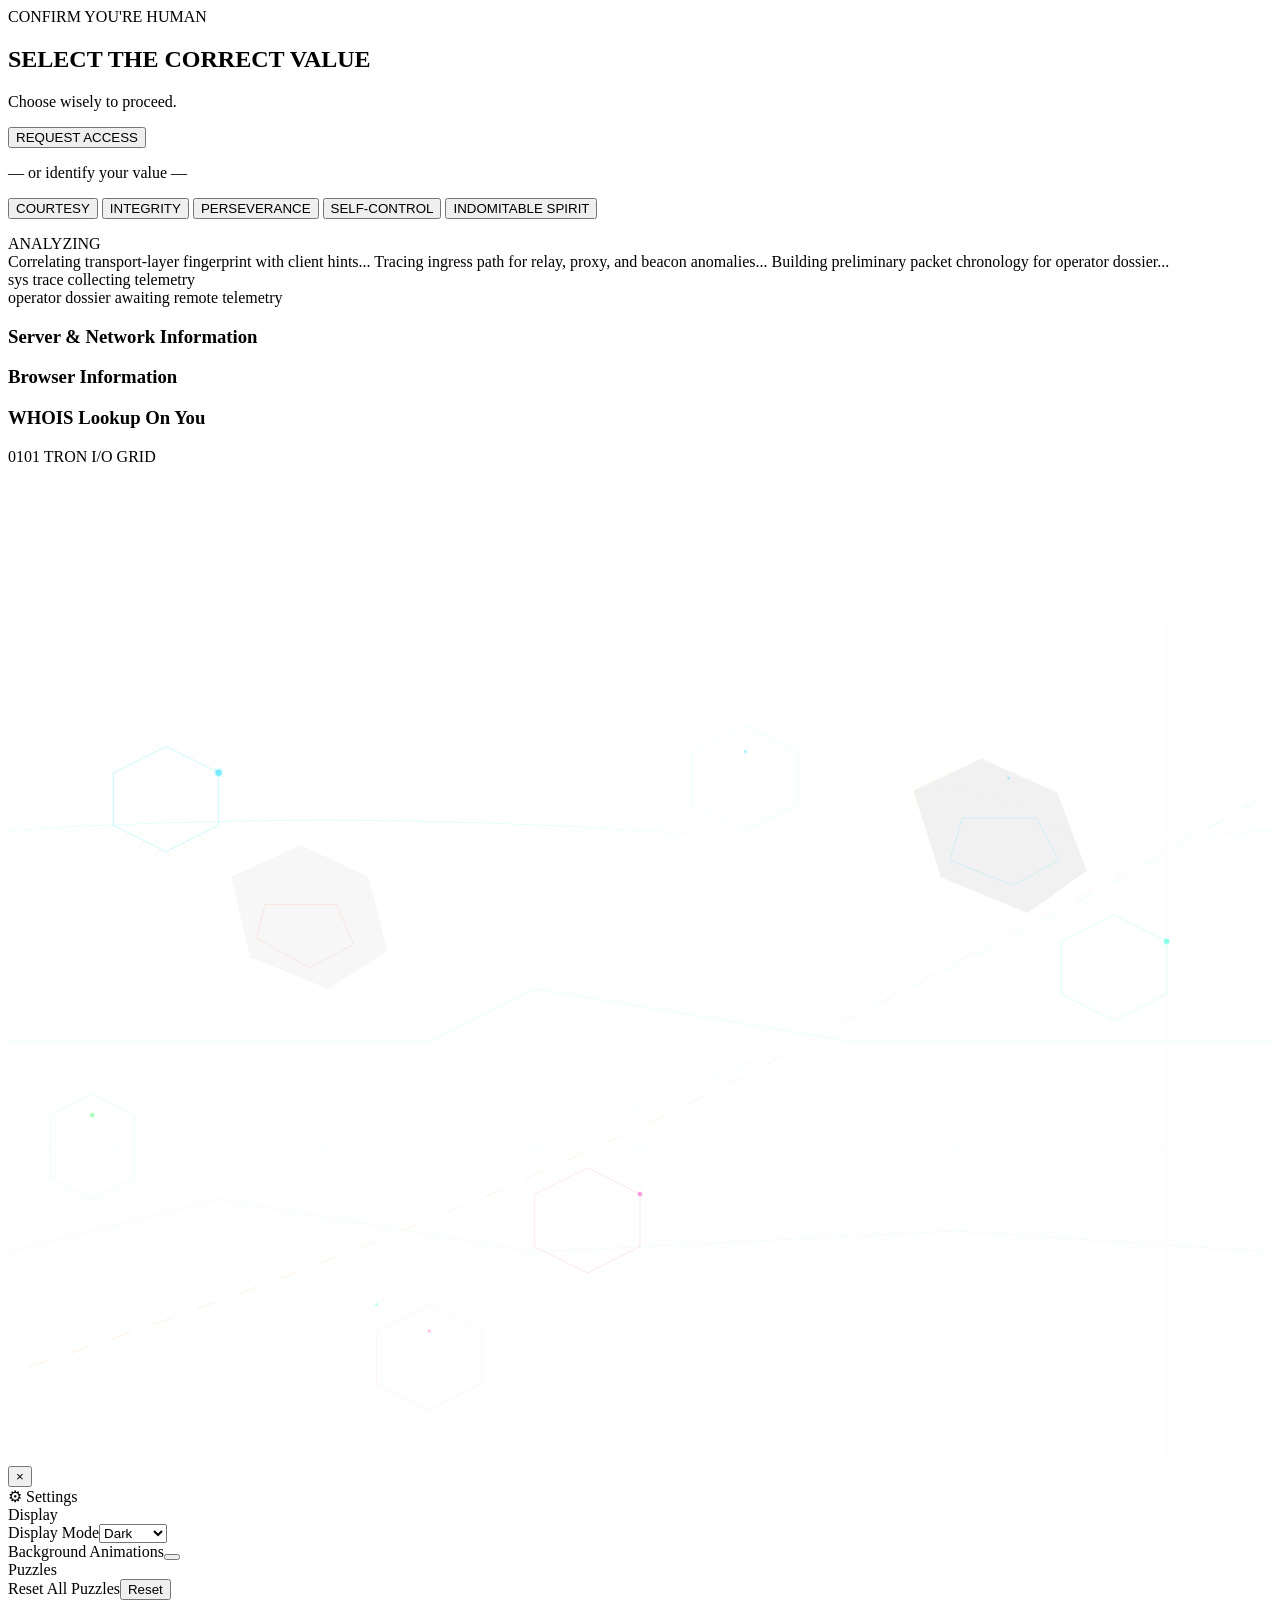
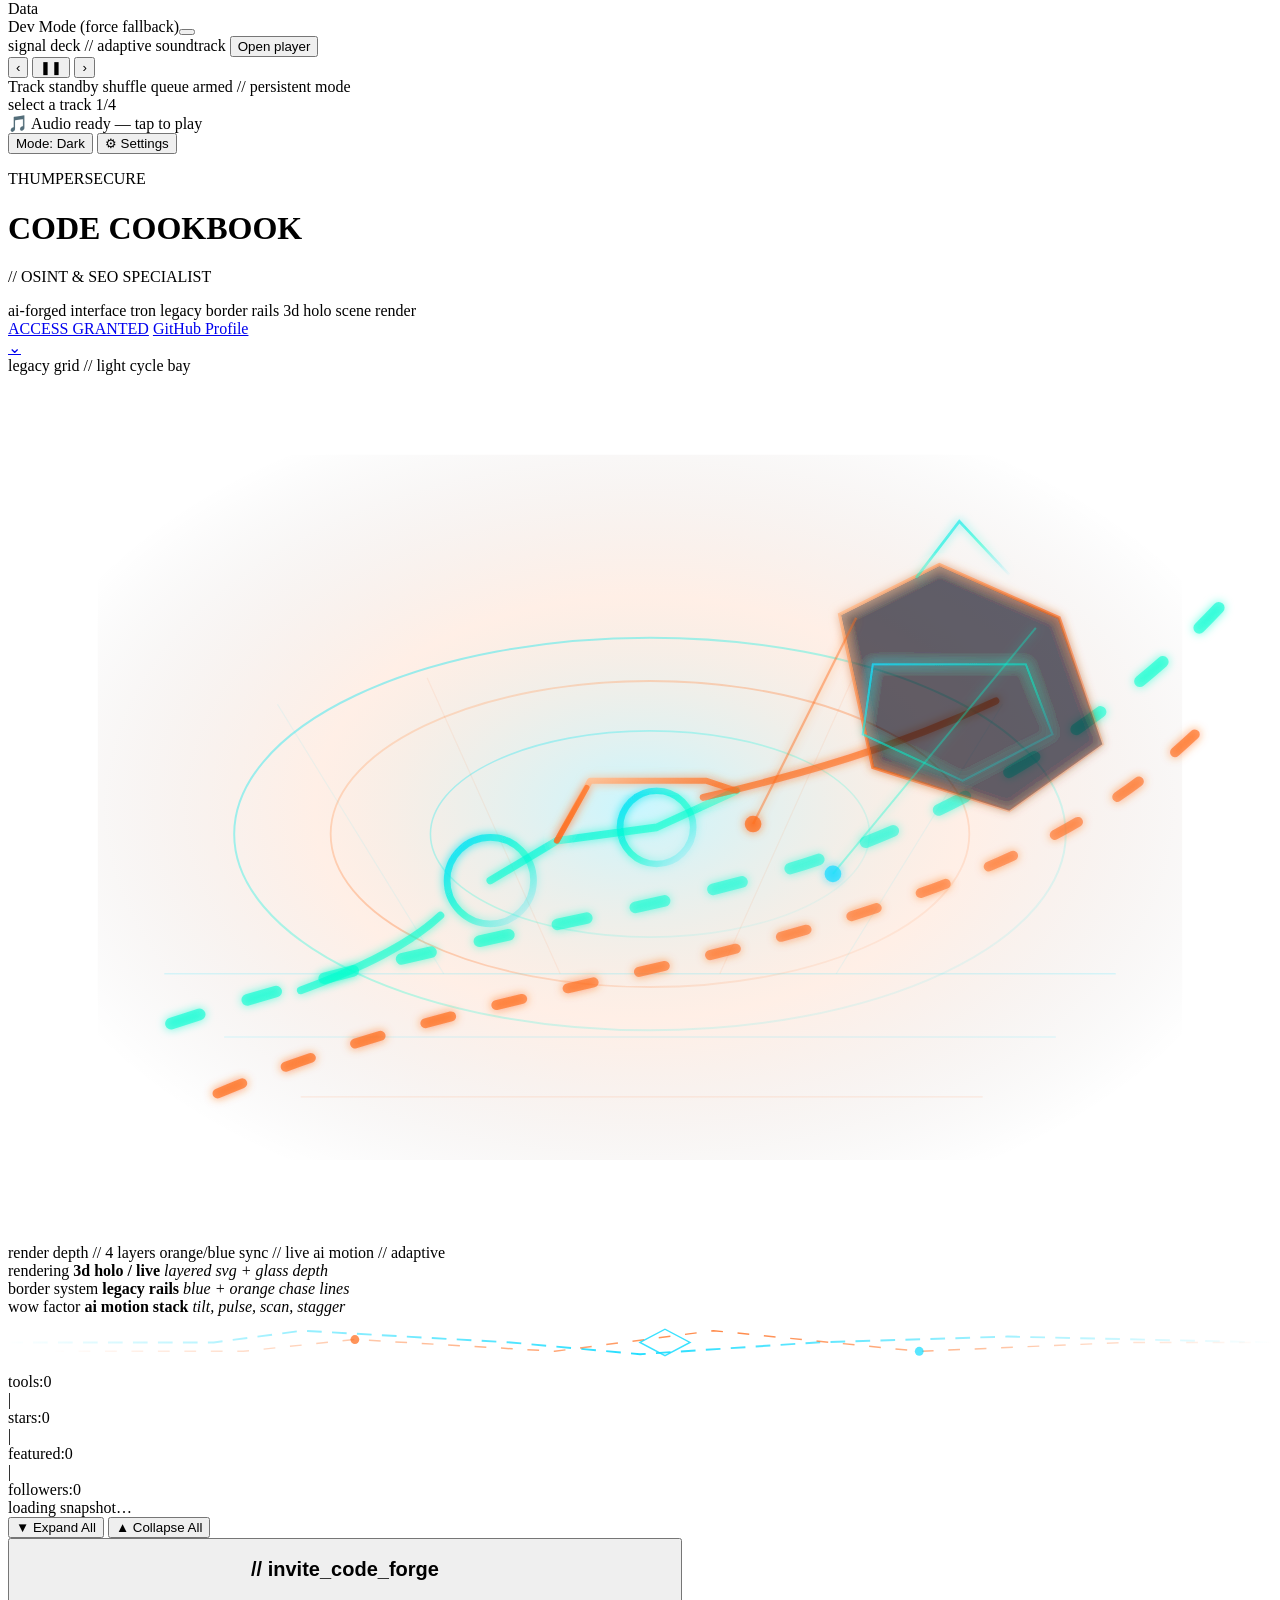
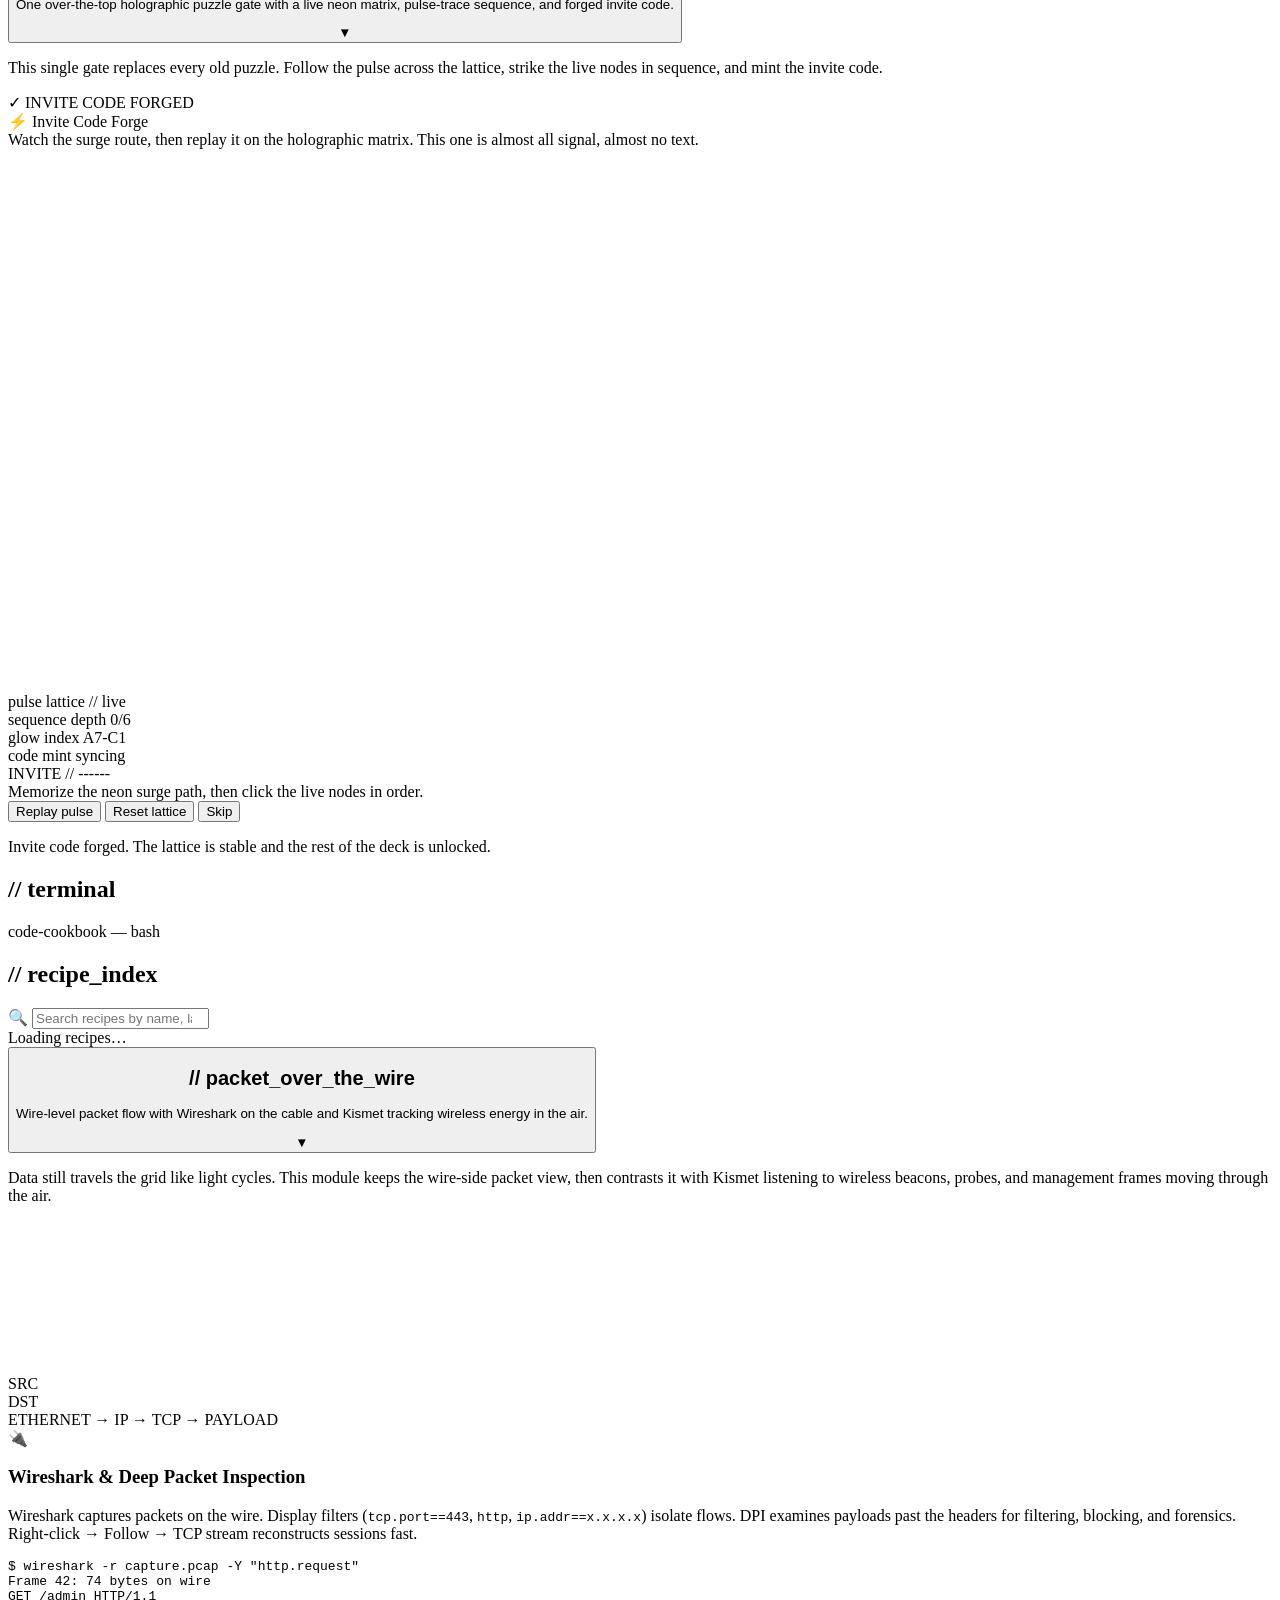
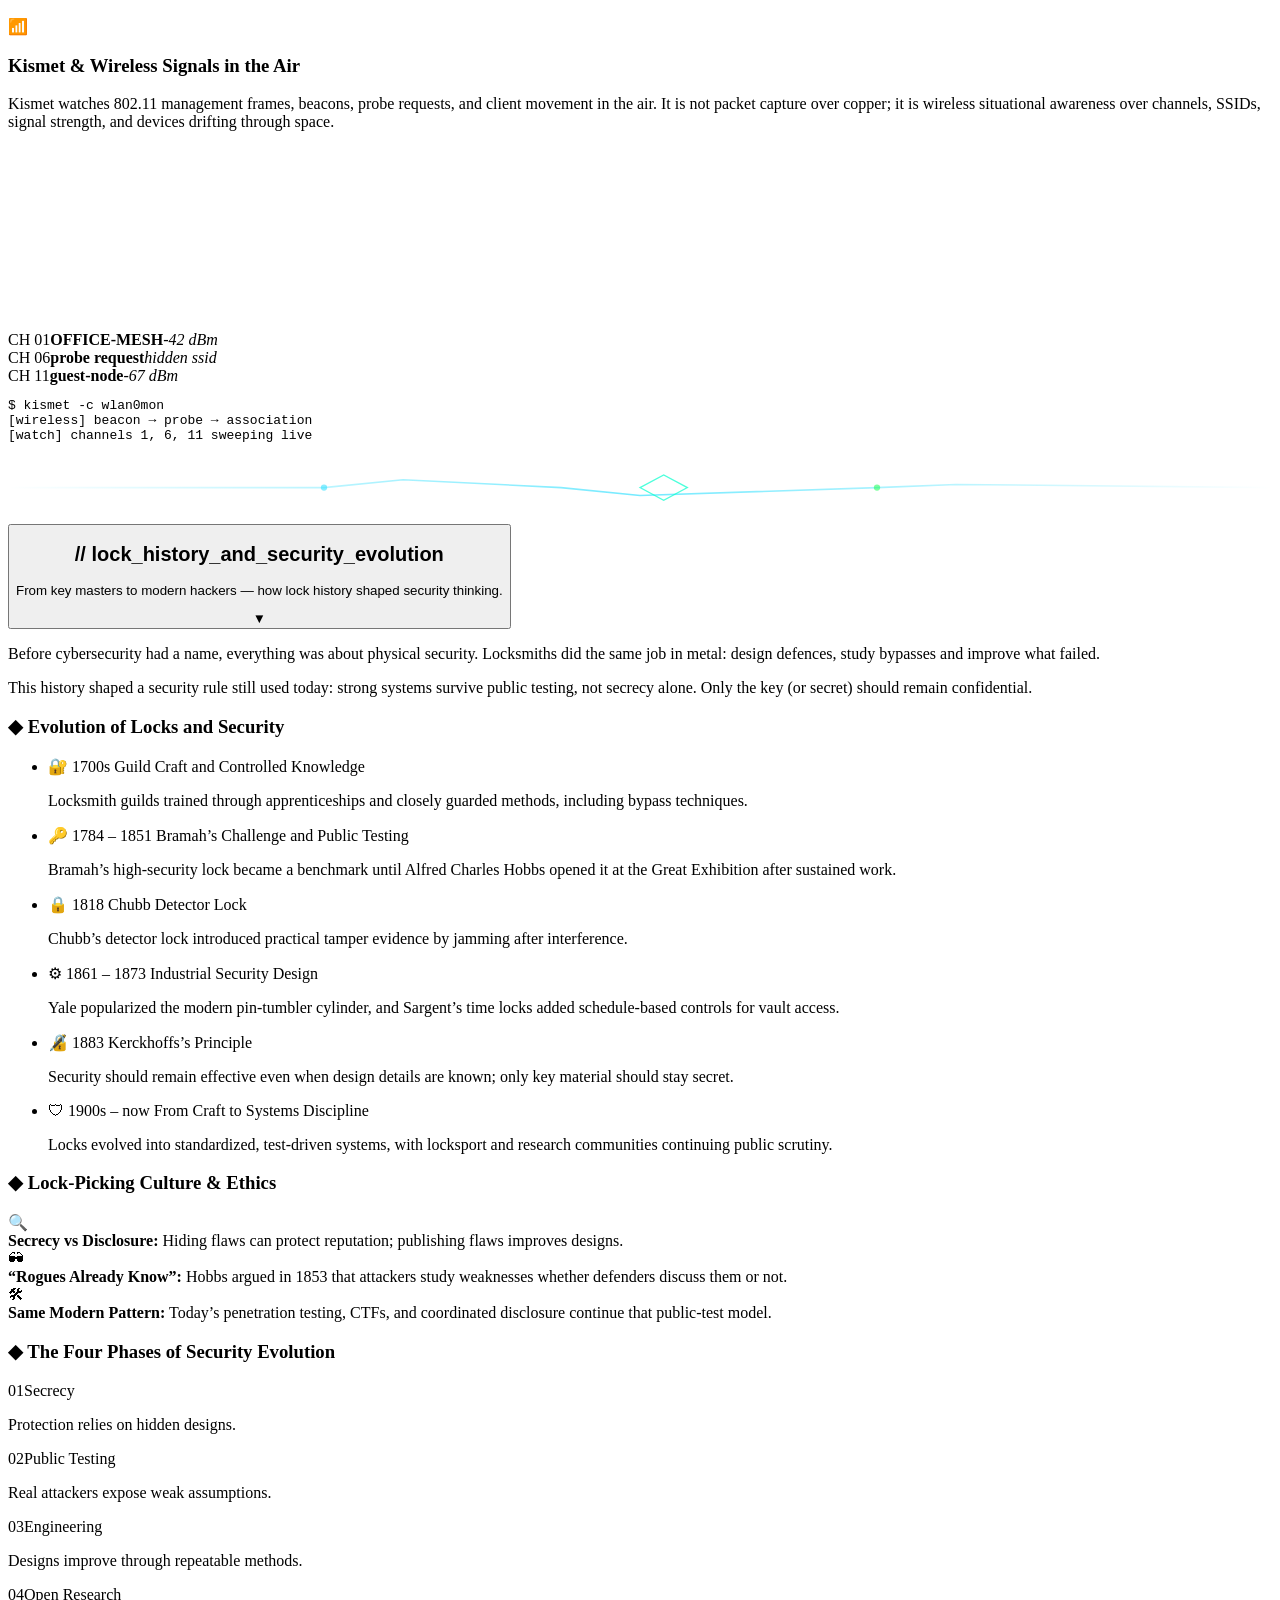
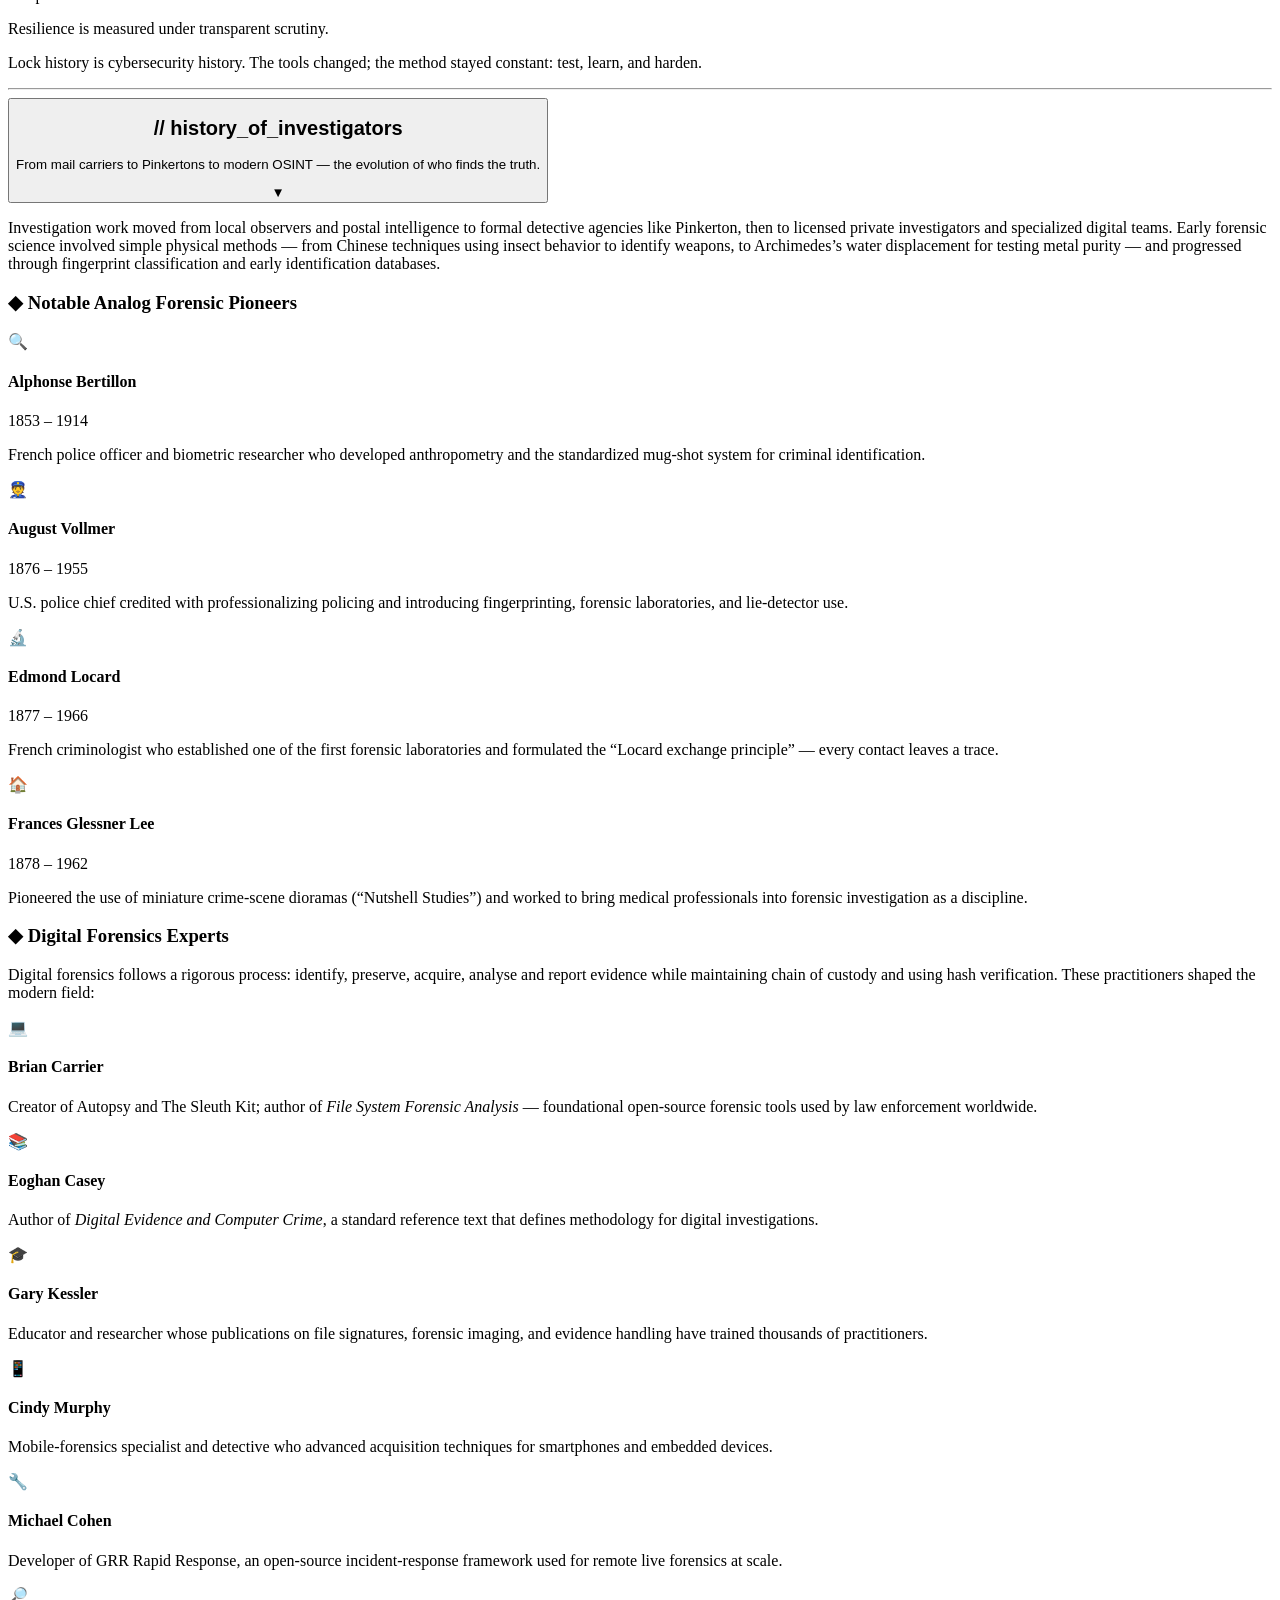
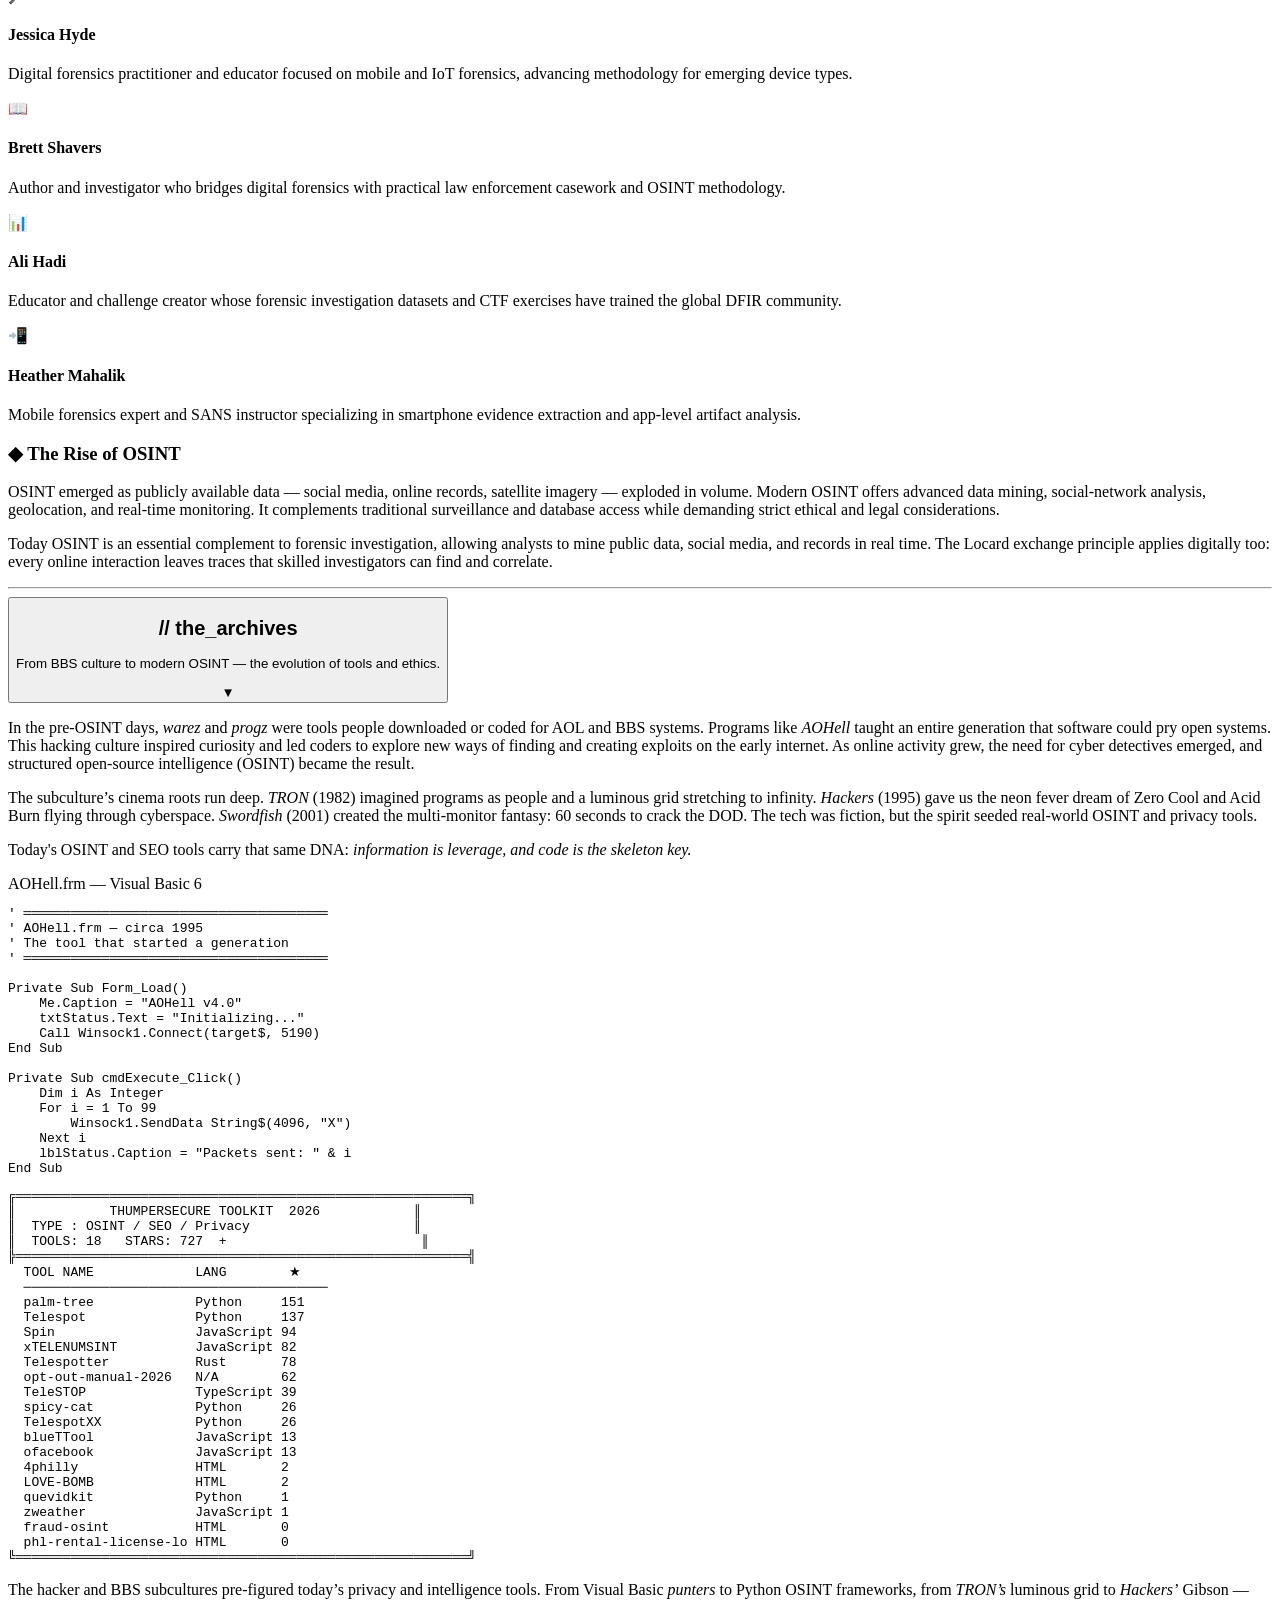
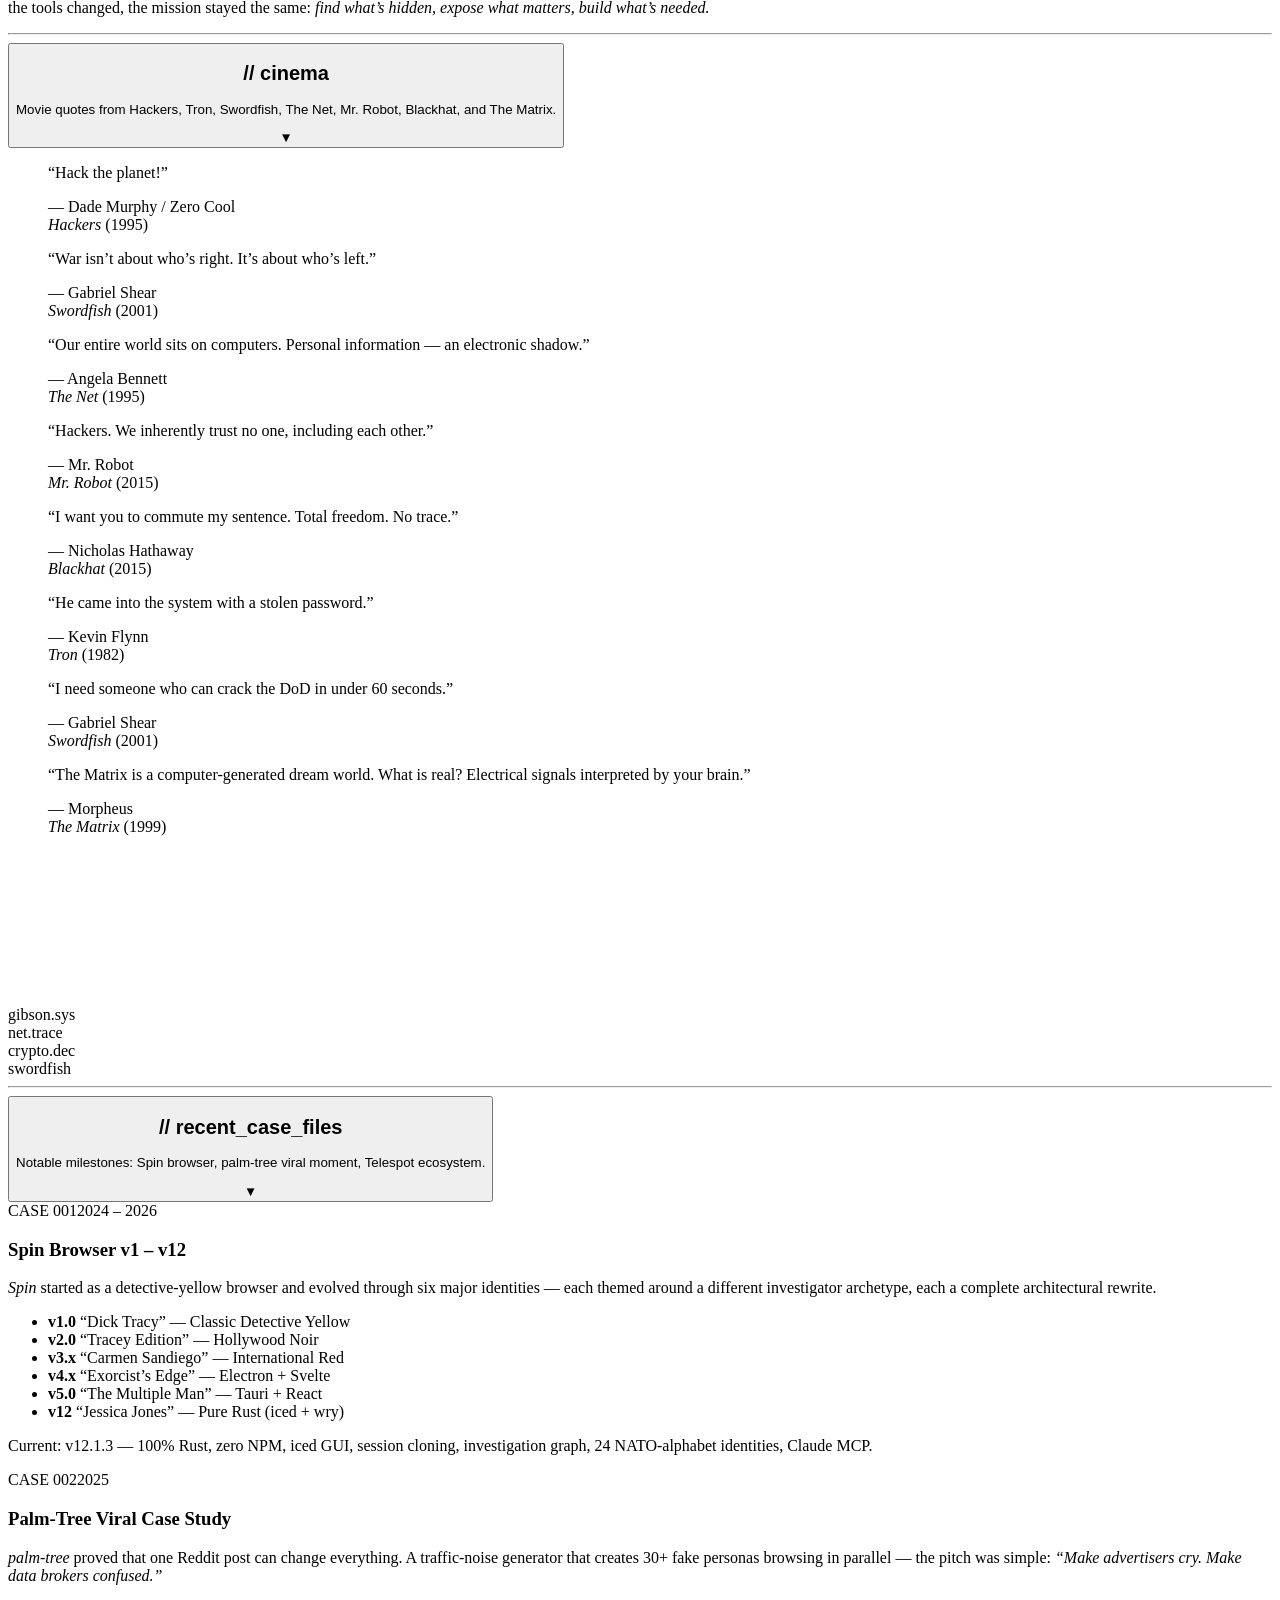
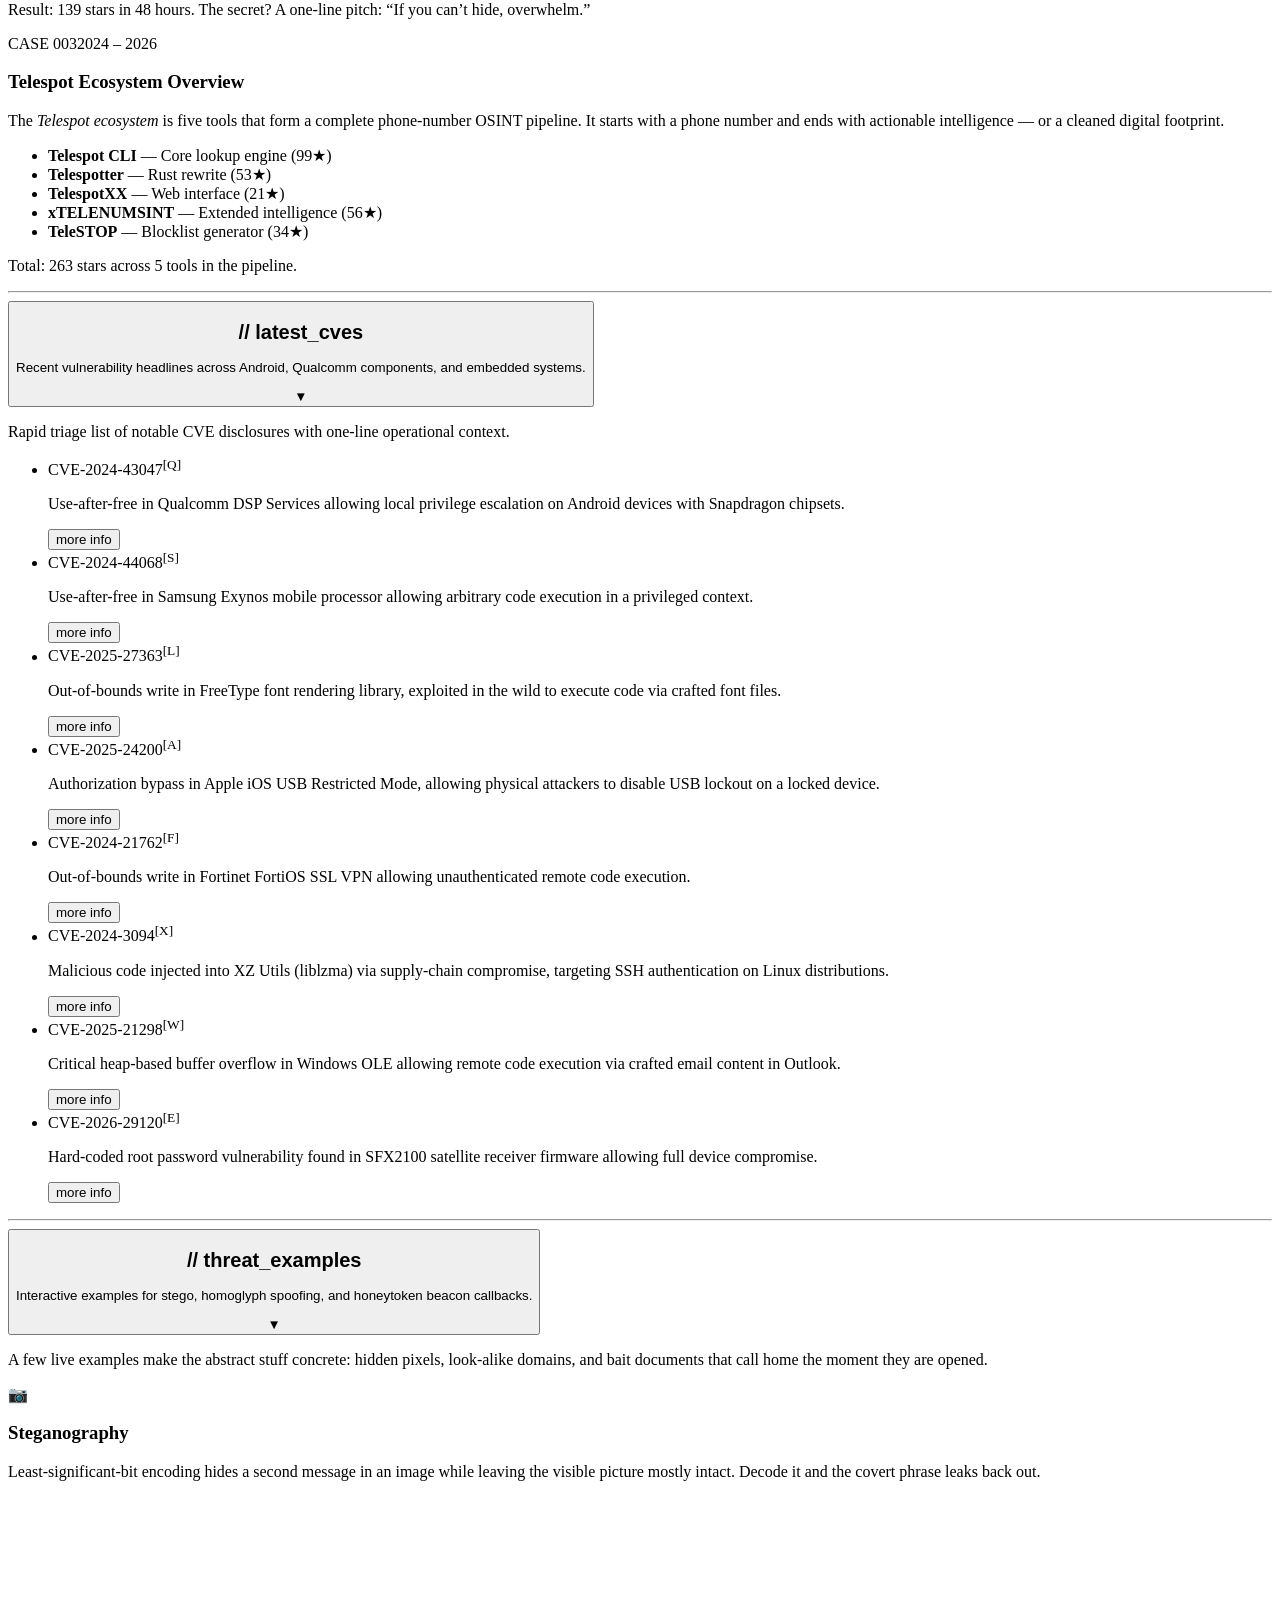
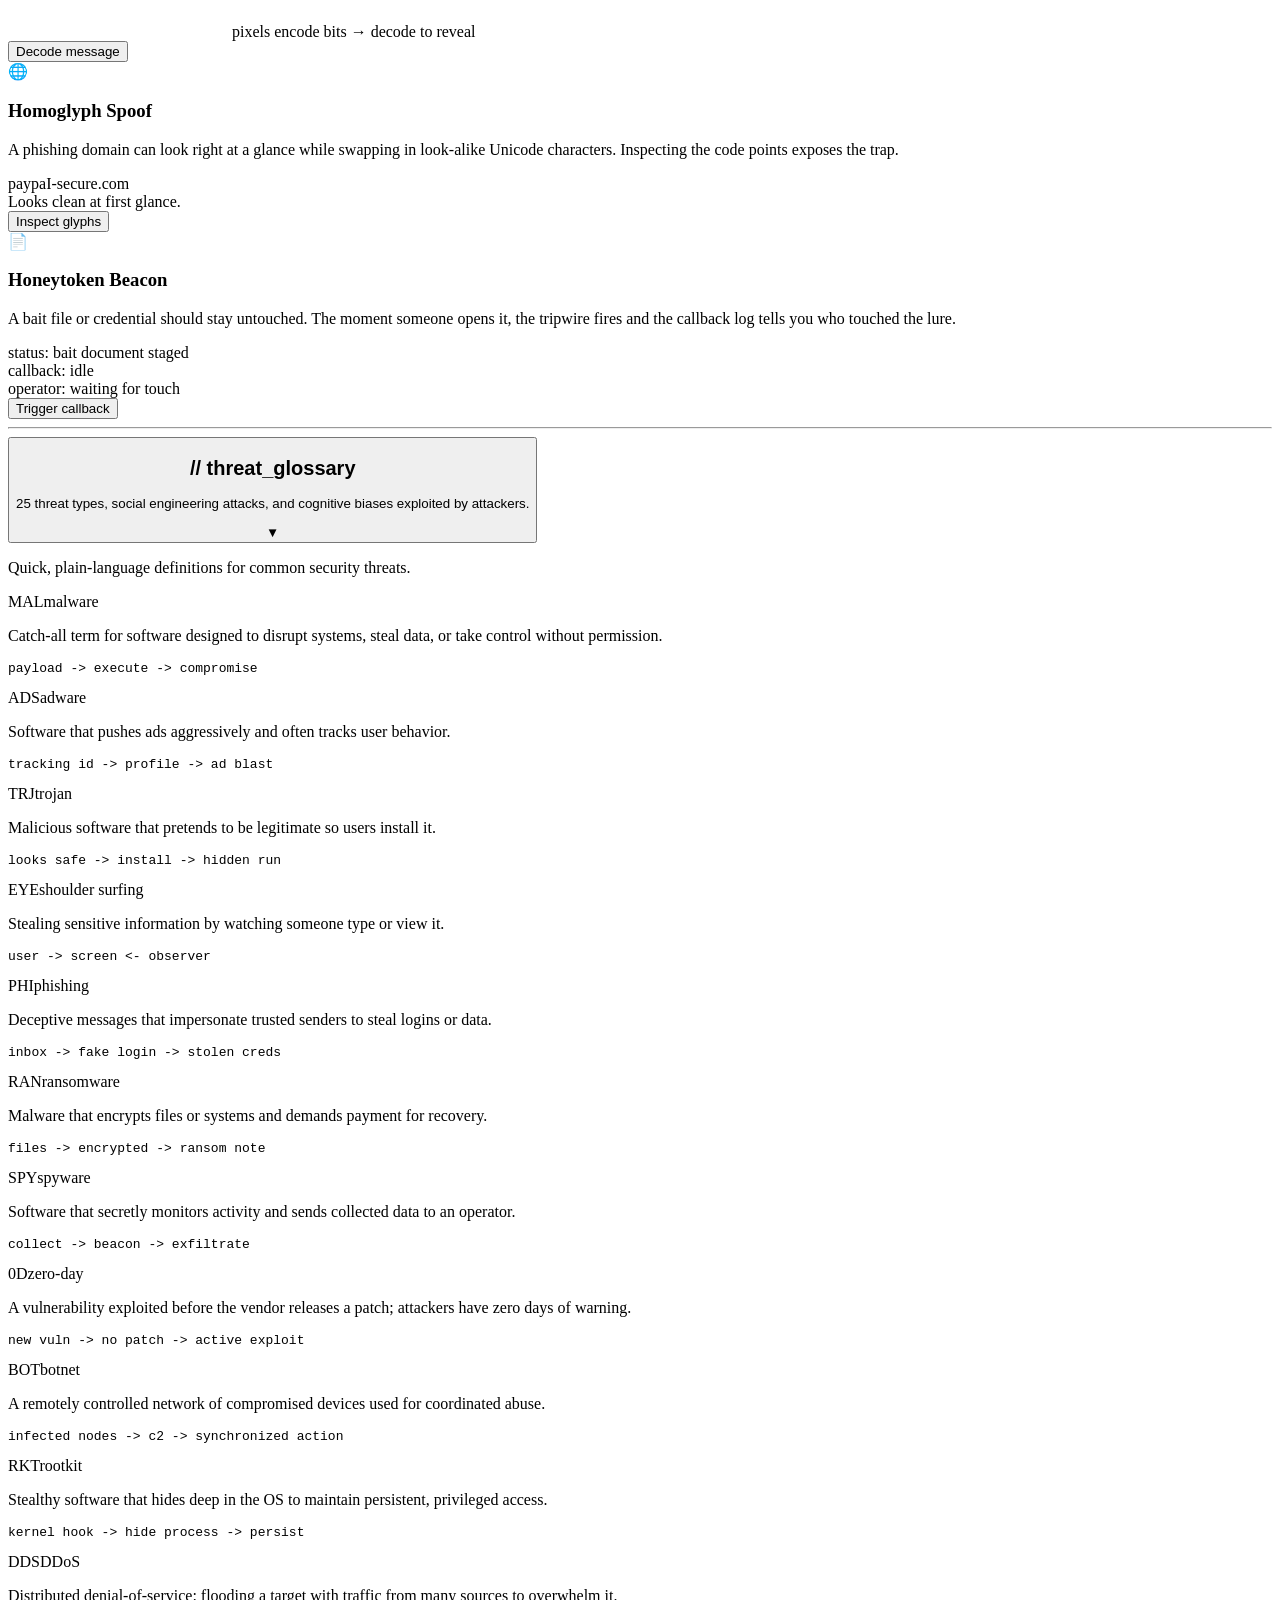
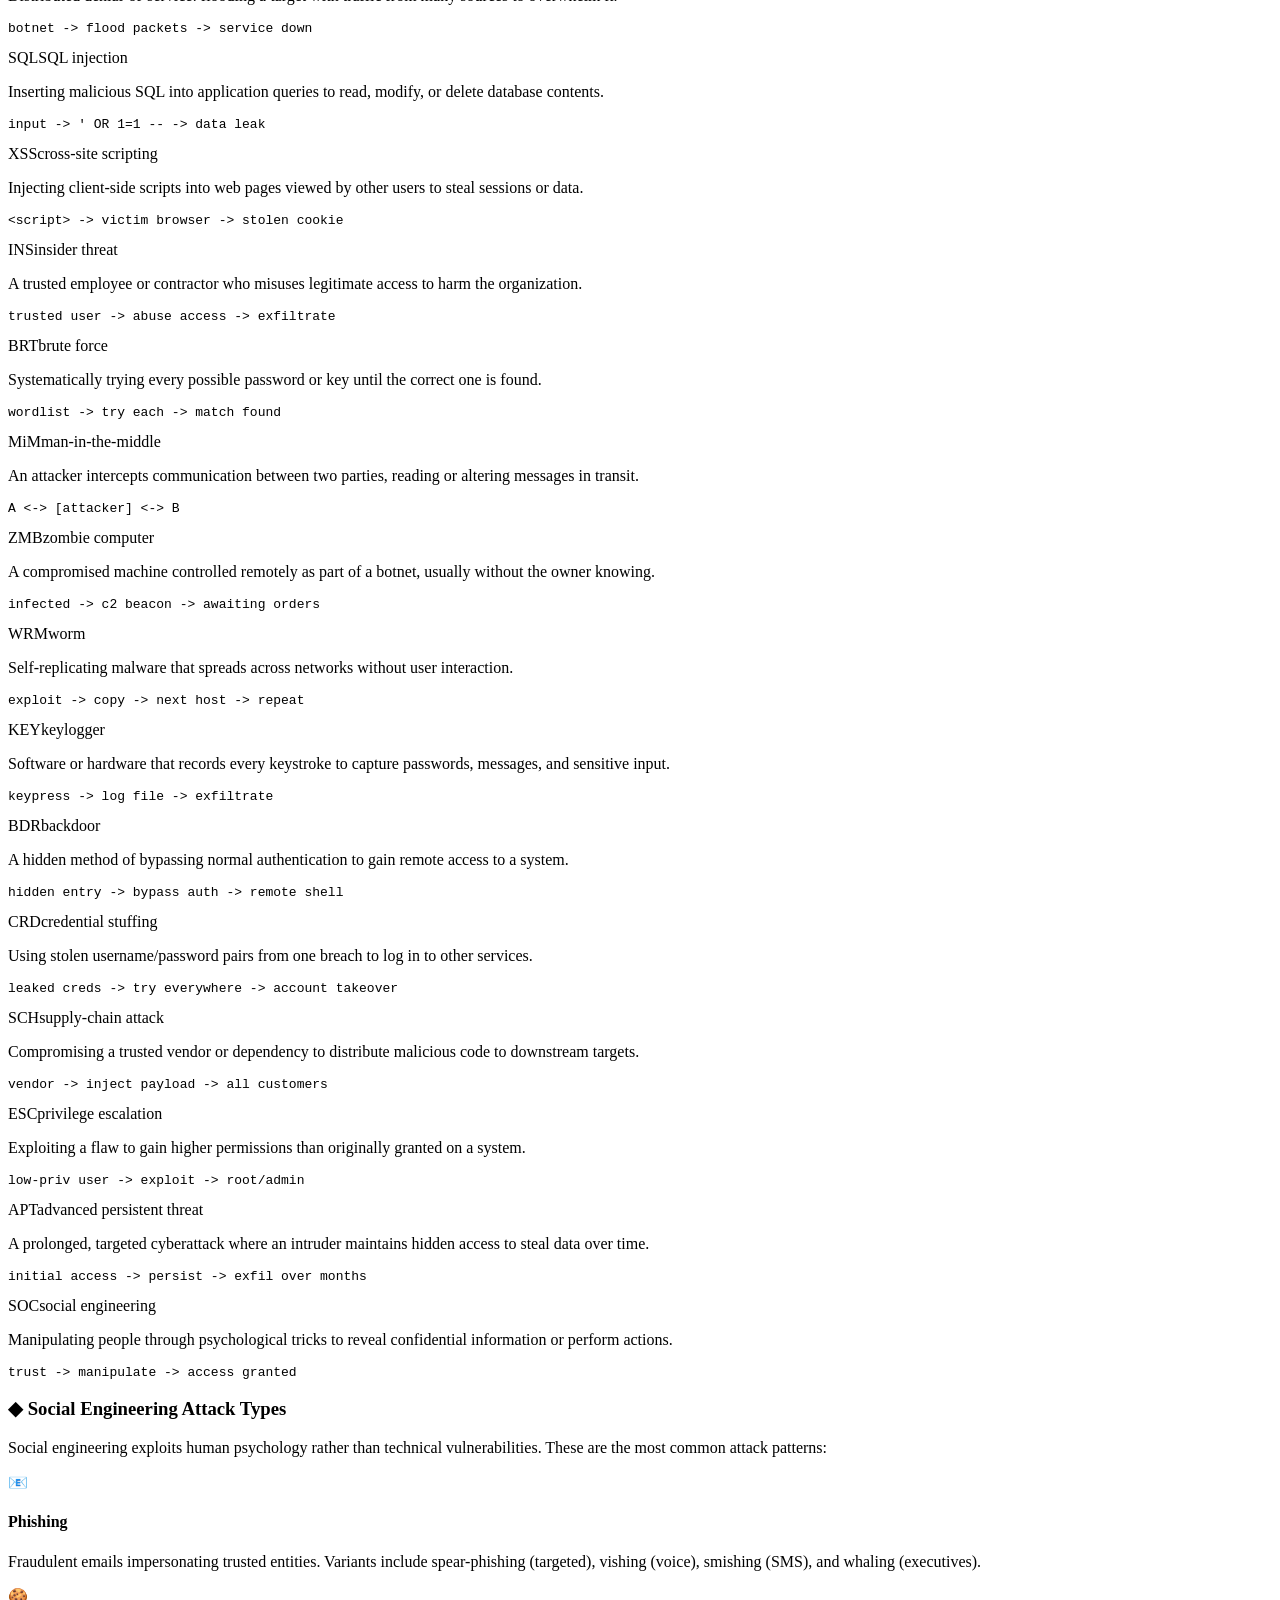
==== commit f6614f1e: "chore: update site snapshot [skip ci]" ====
--- a/docs/index.html
+++ b/docs/index.html
@@ -36,7 +36,7 @@
 </script>
 
 <script id="fallback-snapshot" type="application/json">
-{"last_updated_utc":"2026-09-01T23:20:02.325Z","stats":{"tools_count":18,"stars_total":726,"featured_count":4,"followers":87},"repos":[{"name":"palm-tree","description":"🌴 An internet traffic noise generater using a ton of random parameters including: using 30+ personas, 10 parallel generators, chaos theory, live headlines, and more. Bash, Python, or both!","topics":[],"stars":151,"last_updated":"2026-08-22T03:35:21Z","language":"Python","homepage":"https://thumpersecure.github.io/palm-tree/","html_url":"https://github.com/thumpersecure/palm-tree","featured":true},{"name":"Telespot","description":"🔭TeleSpot OSINT lookup from Telephone number using DDGR + BING + GOOGLE + DEHASHED and uses pattern recognition correlations. NOW with TelespotX!","topics":["2026","osint","osint-kali","osint-phonenumbers","osint-python","osint-reconnaissance","osint-tools","osinttool","phone-number","telephone-number"],"stars":137,"last_updated":"2026-09-01T23:19:20Z","language":"Python","homepage":null,"html_url":"https://github.com/thumpersecure/Telespot","featured":true},{"name":"Spin","description":"🕸️  SpinWeb Browser - A full featured desktop application for OSINT, security, and extreme privacy. Next Generation Features and Advanced OSINT Tools. New Jessica Jones Version!","topics":[],"stars":94,"last_updated":"2026-08-30T02:40:48Z","language":"JavaScript","homepage":"https://thumpersecure.github.io/Spin/","html_url":"https://github.com/thumpersecure/Spin","featured":true},{"name":"xTELENUMSINT","description":"☎️ xTELENUMSINT - A powerful new Chrome extension for Telephone OSINT (NUMSINT) that automates searches in Google using 10 different formats. It then generates an extensive report using pattern analysis with advanced options. No coding required.","topics":["osint-phonenumbers","osint-tool","phone-number","telephone-number"],"stars":82,"last_updated":"2026-08-24T00:32:28Z","language":"JavaScript","homepage":null,"html_url":"https://github.com/thumpersecure/xTELENUMSINT","featured":false},{"name":"Telespotter","description":"🦀 A version of Telespot in RUST - a tool that searches telephone numbers across Google, Bing, DuckDuckGo, and Dehashed for phone numbers and focuses on identifying names, locations, and usernames in the results. ","topics":["osint","osint-phonenumbers","osint-python","osint-tool","osint-tools"],"stars":78,"last_updated":"2026-09-01T23:19:20Z","language":"Rust","homepage":null,"html_url":"https://github.com/thumpersecure/Telespotter","featured":false},{"name":"opt-out-manual-2026","description":"🫆 2026 DIY Opt-Out Manual For Removal From Over 400 Sites. The guide shows difficulty rating, an estimate of how long it will take, and the exact instructions to opt-out per site in an easy to read user manual. *osintframework.com*","topics":["guide","opt-out"],"stars":62,"last_updated":"2026-08-24T15:31:22Z","language":null,"homepage":"https://thumpersecure.github.io/opt-out-manual-2026/","html_url":"https://github.com/thumpersecure/opt-out-manual-2026","featured":true},{"name":"TeleSTOP","description":"📵 A windows desktop program designed for one thing; to help you remove your data from 50+ people-search sites at the source. No cloud, no APIs, 100% local. Pairs with xTELENUMSINT for faster detection/reporting. Reduce spam calls. Lower your risk for identity theft. Take back control. NO coding required. 100% free.","topics":[],"stars":39,"last_updated":"2026-07-16T02:46:18Z","language":"TypeScript","homepage":null,"html_url":"https://github.com/thumpersecure/TeleSTOP","featured":false},{"name":"spicy-cat","description":"💋 An online privacy tool that generates realistic digital personas and human-like behavioral noise to disrupt profiling, correlation, and attribution. For best results use TOR and Firefox. Coded in Python.","topics":[],"stars":26,"last_updated":"2026-08-22T03:35:21Z","language":"Python","homepage":null,"html_url":"https://github.com/thumpersecure/spicy-cat","featured":false},{"name":"TelespotXX","description":"👁️‍🗨️ Telespot , TelespotX, and Telespotter ... all in ONE web app for easier use for all OSINT Specialists.","topics":["osint","osint-2026","osint-phonenumbers","osint-tool","phone-numbers"],"stars":25,"last_updated":"2026-08-07T05:26:50Z","language":"Python","homepage":null,"html_url":"https://github.com/thumpersecure/TelespotXX","featured":false},{"name":"blueTTool","description":"🩵blueTTool is an easy to use web-based testing and management utility designed for Bluetooth Low Energy (BLE) devices. It is used with the Bluefy browser on iOS devices to bypass Apple's native Web Bluetooth restrictions.","topics":["2026","app","ble","bluetooth","bluetooth-low-energy","educational-project","ios","iphone","iphone-app","open-source","research-tool","security-tools","web","webapp","wireless"],"stars":13,"last_updated":"2026-05-02T18:21:39Z","language":"JavaScript","homepage":"https://thumpersecure.github.io/blueTTool/","html_url":"https://github.com/thumpersecure/blueTTool","featured":false},{"name":"ofacebook","description":"🪬 Ofacebook is an OSINT tool that expands a username/ID into high-signal URL variants using prefixes, with workflows, search goals, and an in-app assistant for investigative information gathering.","topics":["osint-facebook","osint-tool"],"stars":13,"last_updated":"2026-07-01T13:04:48Z","language":"JavaScript","homepage":"https://thumpersecure.github.io/ofacebook/","html_url":"https://github.com/thumpersecure/ofacebook","featured":false},{"name":"4philly","description":"🦜 4philly.net - Know before you sign! Look up tool for Philadelphia property records —  Easily checks licenses,  violations, and 311 complaints — pulled live from the city’s own data. Eclipse and Carto are cross-checked side by side… into one APP you can trust. Free, open-source, made by tenants.","topics":["311","inspection","license-management","opendata","philadelphia"],"stars":2,"last_updated":"2026-09-01T23:12:41Z","language":"HTML","homepage":"https://4philly.net/","html_url":"https://github.com/thumpersecure/4philly","featured":false},{"name":"LOVE-BOMB","description":"❤️‍🔥LOVEBOMB","topics":[],"stars":2,"last_updated":"2026-02-27T00:34:08Z","language":"HTML","homepage":"https://thumpersecure.github.io/LOVE-BOMB/","html_url":"https://github.com/thumpersecure/LOVE-BOMB","featured":false},{"name":"quevidkit","description":"📽️ quevidkit is a toolkit providing forensic video‑tampering analysis. It consists of a Python CLI/REST backend and a simple web front‑end that runs in the browser or connects to a FastAPI server.","topics":[],"stars":1,"last_updated":"2026-08-29T03:29:18Z","language":"Python","homepage":"https://thumpersecure.github.io/quevidkit/","html_url":"https://github.com/thumpersecure/quevidkit","featured":false},{"name":"zweather","description":"⚡️Zweather is the honest weather forecast app that shows you the weather forecast and what prior forecasts have changed. ","topics":["weather","weather-app","weather-forecast"],"stars":1,"last_updated":"2026-02-27T00:40:16Z","language":"JavaScript","homepage":"https://thumpersecure.github.io/zweather/","html_url":"https://github.com/thumpersecure/zweather","featured":false},{"name":"fraud-osint","description":"📝 Retro MediaWiki-style static wiki on forensic accounting & OSINT — built from a 7-source review + verified 2024-2026 research.","topics":[],"stars":0,"last_updated":"2026-09-01T23:08:32Z","language":"HTML","homepage":"https://thumpersecure.github.io/fraud-osint/","html_url":"https://github.com/thumpersecure/fraud-osint","featured":false},{"name":"phl-rental-license-log","description":"📊 Daily append-only change log of Philadelphia Active/Expired rental licenses (public open data from phl.carto.com). Proof-of-concept history tracker.","topics":[],"stars":0,"last_updated":"2026-09-01T23:05:22Z","language":"HTML","homepage":"https://thumpersecure.github.io/phl-rental-license-log/","html_url":"https://github.com/thumpersecure/phl-rental-license-log","featured":false},{"name":"scanline-glitch","description":"🪩📀","topics":[],"stars":0,"last_updated":"2026-09-01T23:06:43Z","language":"JavaScript","homepage":"https://thumpersecure.github.io/scanline-glitch/","html_url":"https://github.com/thumpersecure/scanline-glitch","featured":false}]}
+{"last_updated_utc":"2026-09-05T06:02:35.359Z","stats":{"tools_count":18,"stars_total":727,"featured_count":4,"followers":87},"repos":[{"name":"palm-tree","description":"🌴 An internet traffic noise generater using a ton of random parameters including: using 30+ personas, 10 parallel generators, chaos theory, live headlines, and more. Bash, Python, or both!","topics":[],"stars":151,"last_updated":"2026-08-22T03:35:21Z","language":"Python","homepage":"https://thumpersecure.github.io/palm-tree/","html_url":"https://github.com/thumpersecure/palm-tree","featured":true},{"name":"Telespot","description":"🔭TeleSpot OSINT lookup from Telephone number using DDGR + BING + GOOGLE + DEHASHED and uses pattern recognition correlations. NOW with TelespotX!","topics":["2026","osint","osint-kali","osint-phonenumbers","osint-python","osint-reconnaissance","osint-tools","osinttool","phone-number","telephone-number"],"stars":137,"last_updated":"2026-09-01T23:19:20Z","language":"Python","homepage":null,"html_url":"https://github.com/thumpersecure/Telespot","featured":true},{"name":"Spin","description":"🕸️  SpinWeb Browser - A full featured desktop application for OSINT, security, and extreme privacy. Next Generation Features and Advanced OSINT Tools. New Jessica Jones Version!","topics":[],"stars":94,"last_updated":"2026-08-30T02:40:48Z","language":"JavaScript","homepage":"https://thumpersecure.github.io/Spin/","html_url":"https://github.com/thumpersecure/Spin","featured":true},{"name":"xTELENUMSINT","description":"☎️ xTELENUMSINT - A powerful new Chrome extension for Telephone OSINT (NUMSINT) that automates searches in Google using 10 different formats. It then generates an extensive report using pattern analysis with advanced options. No coding required.","topics":["osint-phonenumbers","osint-tool","phone-number","telephone-number"],"stars":82,"last_updated":"2026-08-24T00:32:28Z","language":"JavaScript","homepage":null,"html_url":"https://github.com/thumpersecure/xTELENUMSINT","featured":false},{"name":"Telespotter","description":"🦀 A version of Telespot in RUST - a tool that searches telephone numbers across Google, Bing, DuckDuckGo, and Dehashed for phone numbers and focuses on identifying names, locations, and usernames in the results. ","topics":["osint","osint-phonenumbers","osint-python","osint-tool","osint-tools"],"stars":78,"last_updated":"2026-09-01T23:19:20Z","language":"Rust","homepage":null,"html_url":"https://github.com/thumpersecure/Telespotter","featured":false},{"name":"opt-out-manual-2026","description":"🫆 2026 DIY Opt-Out Manual For Removal From Over 400 Sites. The guide shows difficulty rating, an estimate of how long it will take, and the exact instructions to opt-out per site in an easy to read user manual. *osintframework.com*","topics":["guide","opt-out"],"stars":62,"last_updated":"2026-08-24T15:31:22Z","language":null,"homepage":"https://thumpersecure.github.io/opt-out-manual-2026/","html_url":"https://github.com/thumpersecure/opt-out-manual-2026","featured":true},{"name":"TeleSTOP","description":"📵 A windows desktop program designed for one thing; to help you remove your data from 50+ people-search sites at the source. No cloud, no APIs, 100% local. Pairs with xTELENUMSINT for faster detection/reporting. Reduce spam calls. Lower your risk for identity theft. Take back control. NO coding required. 100% free.","topics":[],"stars":39,"last_updated":"2026-07-16T02:46:18Z","language":"TypeScript","homepage":null,"html_url":"https://github.com/thumpersecure/TeleSTOP","featured":false},{"name":"spicy-cat","description":"💋 An online privacy tool that generates realistic digital personas and human-like behavioral noise to disrupt profiling, correlation, and attribution. For best results use TOR and Firefox. Coded in Python.","topics":[],"stars":26,"last_updated":"2026-09-02T00:09:29Z","language":"Python","homepage":null,"html_url":"https://github.com/thumpersecure/spicy-cat","featured":false},{"name":"TelespotXX","description":"👁️‍🗨️ Telespot , TelespotX, and Telespotter ... all in ONE web app for easier use for all OSINT Specialists.","topics":["osint","osint-2026","osint-phonenumbers","osint-tool","phone-numbers"],"stars":26,"last_updated":"2026-09-04T06:24:46Z","language":"Python","homepage":null,"html_url":"https://github.com/thumpersecure/TelespotXX","featured":false},{"name":"blueTTool","description":"🩵blueTTool is an easy to use web-based testing and management utility designed for Bluetooth Low Energy (BLE) devices. It is used with the Bluefy browser on iOS devices to bypass Apple's native Web Bluetooth restrictions.","topics":["2026","app","ble","bluetooth","bluetooth-low-energy","educational-project","ios","iphone","iphone-app","open-source","research-tool","security-tools","web","webapp","wireless"],"stars":13,"last_updated":"2026-05-02T18:21:39Z","language":"JavaScript","homepage":"https://thumpersecure.github.io/blueTTool/","html_url":"https://github.com/thumpersecure/blueTTool","featured":false},{"name":"ofacebook","description":"🪬 Ofacebook is an OSINT tool that expands a username/ID into high-signal URL variants using prefixes, with workflows, search goals, and an in-app assistant for investigative information gathering.","topics":["osint-facebook","osint-tool"],"stars":13,"last_updated":"2026-07-01T13:04:48Z","language":"JavaScript","homepage":"https://thumpersecure.github.io/ofacebook/","html_url":"https://github.com/thumpersecure/ofacebook","featured":false},{"name":"4philly","description":"🦜 4philly.net - Know before you sign! Look up tool for Philadelphia property records —  Easily checks licenses,  violations, and 311 complaints — pulled live from the city’s own data. Eclipse and Carto are cross-checked side by side… into one APP you can trust. Free, open-source, made by tenants.","topics":["311","inspection","license-management","opendata","philadelphia"],"stars":2,"last_updated":"2026-09-01T23:56:49Z","language":"HTML","homepage":"https://4philly.net/","html_url":"https://github.com/thumpersecure/4philly","featured":false},{"name":"LOVE-BOMB","description":"❤️‍🔥LOVEBOMB","topics":[],"stars":2,"last_updated":"2026-02-27T00:34:08Z","language":"HTML","homepage":"https://thumpersecure.github.io/LOVE-BOMB/","html_url":"https://github.com/thumpersecure/LOVE-BOMB","featured":false},{"name":"quevidkit","description":"📽️ quevidkit is a toolkit providing forensic video‑tampering analysis. It consists of a Python CLI/REST backend and a simple web front‑end that runs in the browser or connects to a FastAPI server.","topics":[],"stars":1,"last_updated":"2026-08-29T03:29:18Z","language":"Python","homepage":"https://thumpersecure.github.io/quevidkit/","html_url":"https://github.com/thumpersecure/quevidkit","featured":false},{"name":"zweather","description":"⚡️Zweather is the honest weather forecast app that shows you the weather forecast and what prior forecasts have changed. ","topics":["weather","weather-app","weather-forecast"],"stars":1,"last_updated":"2026-02-27T00:40:16Z","language":"JavaScript","homepage":"https://thumpersecure.github.io/zweather/","html_url":"https://github.com/thumpersecure/zweather","featured":false},{"name":"fraud-osint","description":"📝 Retro MediaWiki-style static wiki on forensic accounting & OSINT — built from a 7-source review + verified 2024-2026 research.","topics":[],"stars":0,"last_updated":"2026-09-01T23:08:32Z","language":"HTML","homepage":"https://thumpersecure.github.io/fraud-osint/","html_url":"https://github.com/thumpersecure/fraud-osint","featured":false},{"name":"phl-rental-license-log","description":"📊 Daily append-only change log of Philadelphia Active/Expired rental licenses (public open data from phl.carto.com). Proof-of-concept history tracker.","topics":[],"stars":0,"last_updated":"2026-09-04T08:32:49Z","language":"HTML","homepage":"https://thumpersecure.github.io/phl-rental-license-log/","html_url":"https://github.com/thumpersecure/phl-rental-license-log","featured":false},{"name":"scanline-glitch","description":"🪩📀 working glitch engine for 3d","topics":[],"stars":0,"last_updated":"2026-09-01T23:44:30Z","language":"JavaScript","homepage":"https://thumpersecure.github.io/scanline-glitch/","html_url":"https://github.com/thumpersecure/scanline-glitch","featured":false}]}
 </script>
 
 <link rel="stylesheet" href="css/styles.css?v=20260611a">
@@ -872,7 +872,7 @@
           <pre class="nfo nfo-toolkit" id="nfoToolkit" aria-label="Thumpersecure Toolkit NFO block">╔══════════════════════════════════════════════════════════╗
 ║            THUMPERSECURE TOOLKIT  2026            ║
 ║  TYPE : OSINT / SEO / Privacy                     ║
-║  TOOLS: 18   STARS: 726  +                         ║
+║  TOOLS: 18   STARS: 727  +                         ║
 ╠══════════════════════════════════════════════════════════╣
   TOOL NAME             LANG        ★
   ───────────────────────────────────────
@@ -884,7 +884,7 @@
   opt-out-manual-2026   N/A        62
   TeleSTOP              TypeScript 39
   spicy-cat             Python     26
-  TelespotXX            Python     25
+  TelespotXX            Python     26
   blueTTool             JavaScript 13
   ofacebook             JavaScript 13
   4philly               HTML       2
